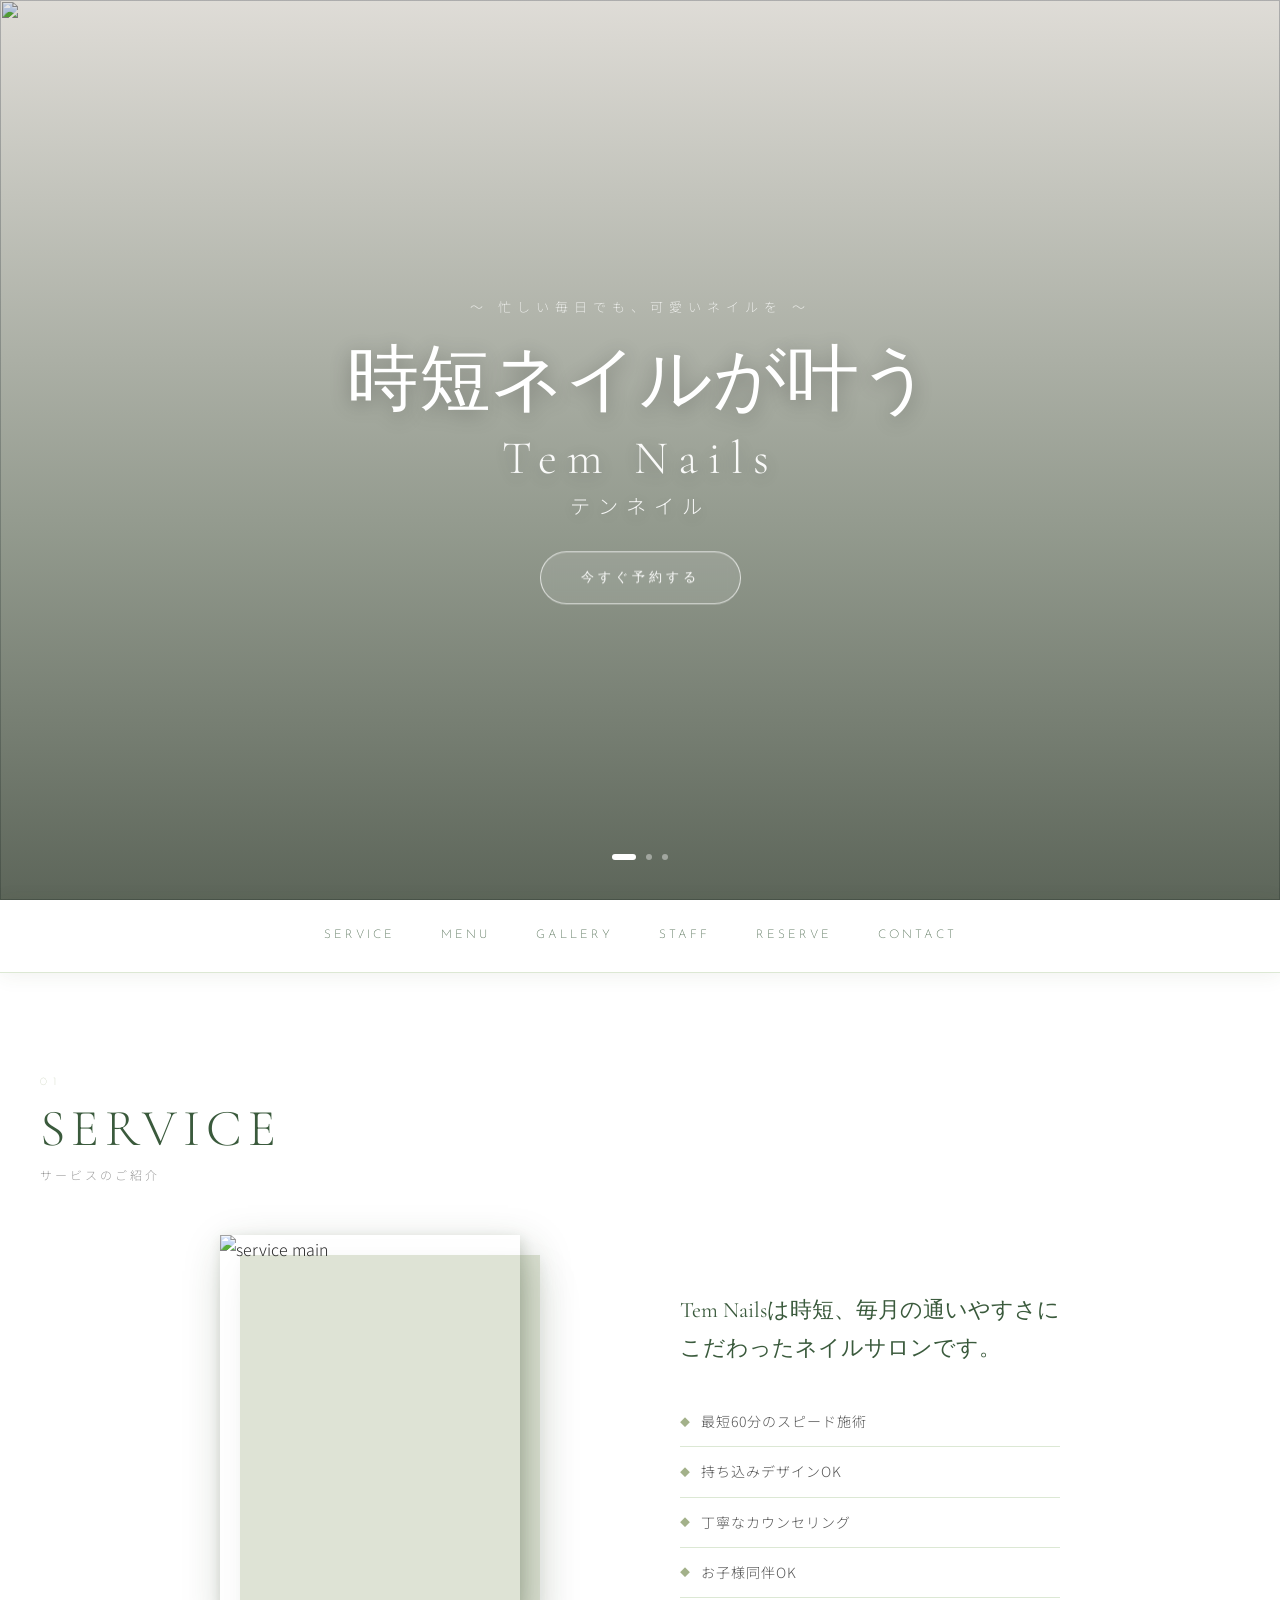
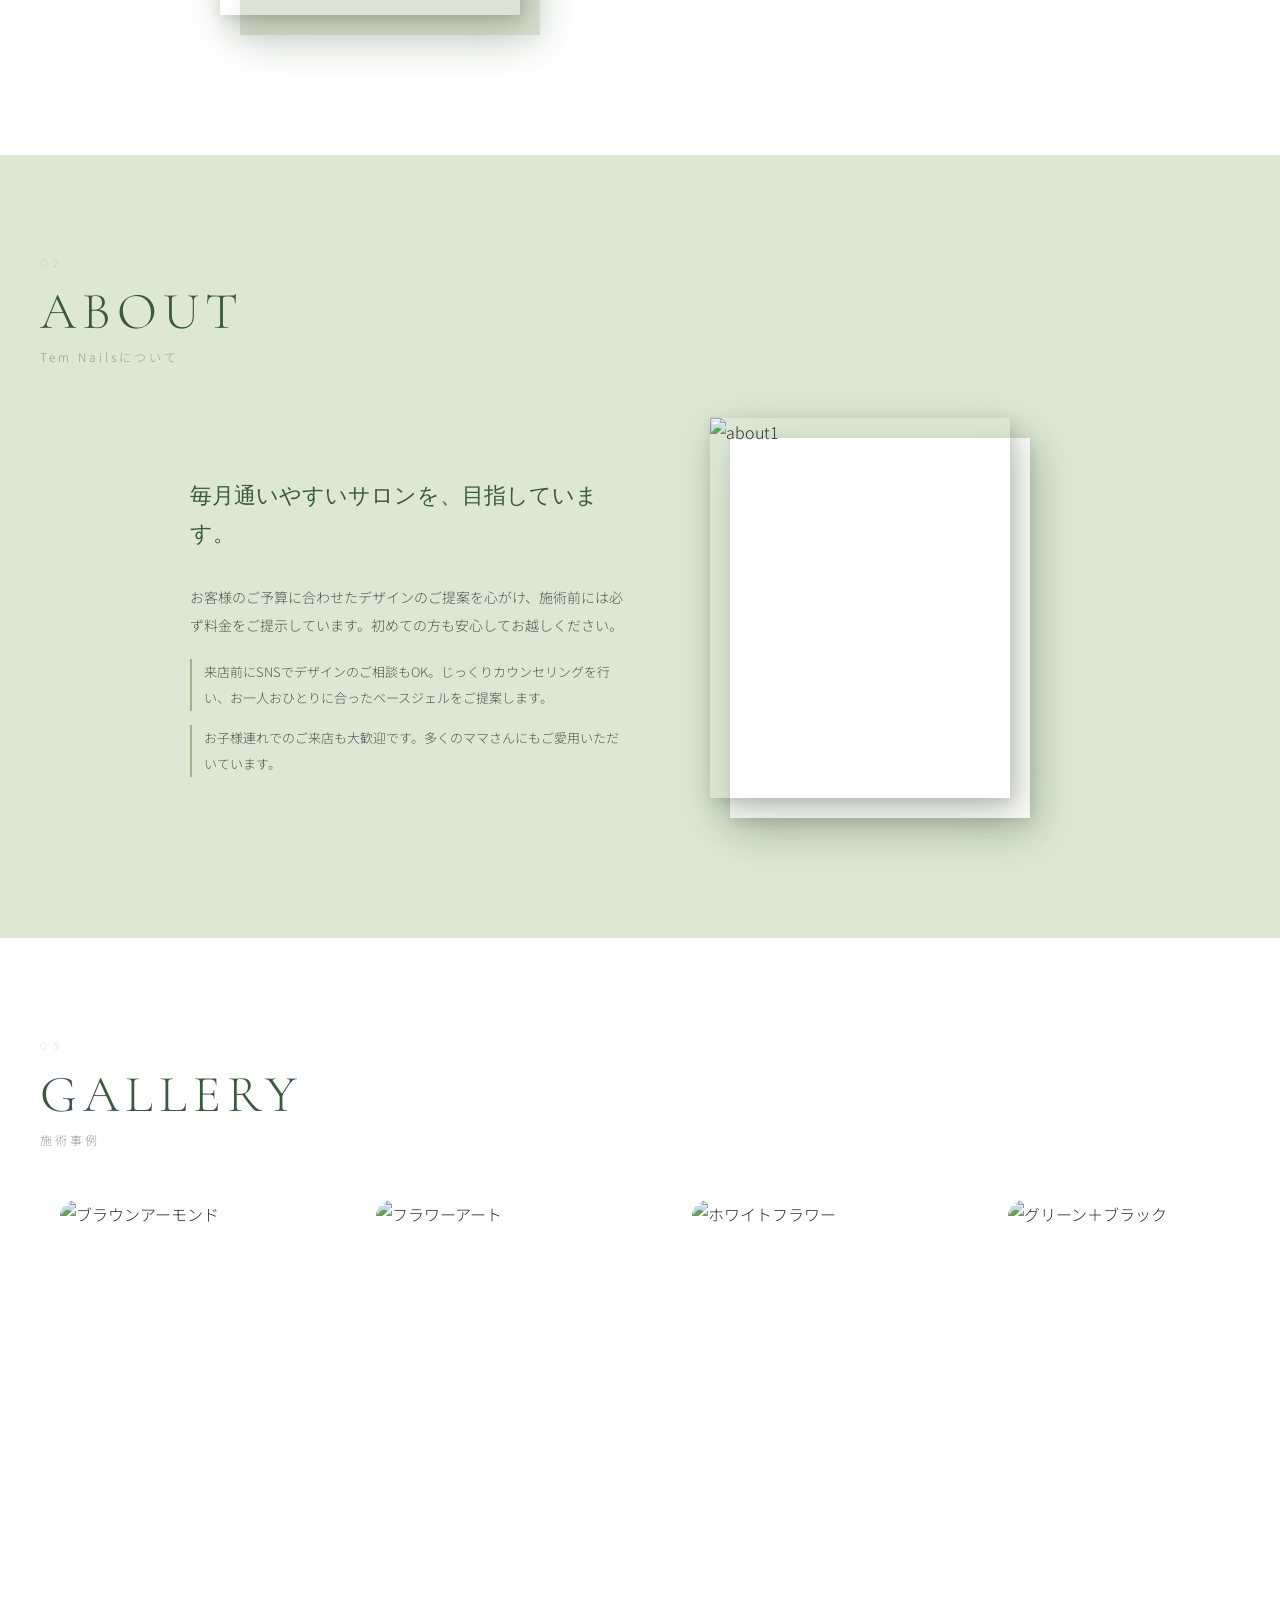
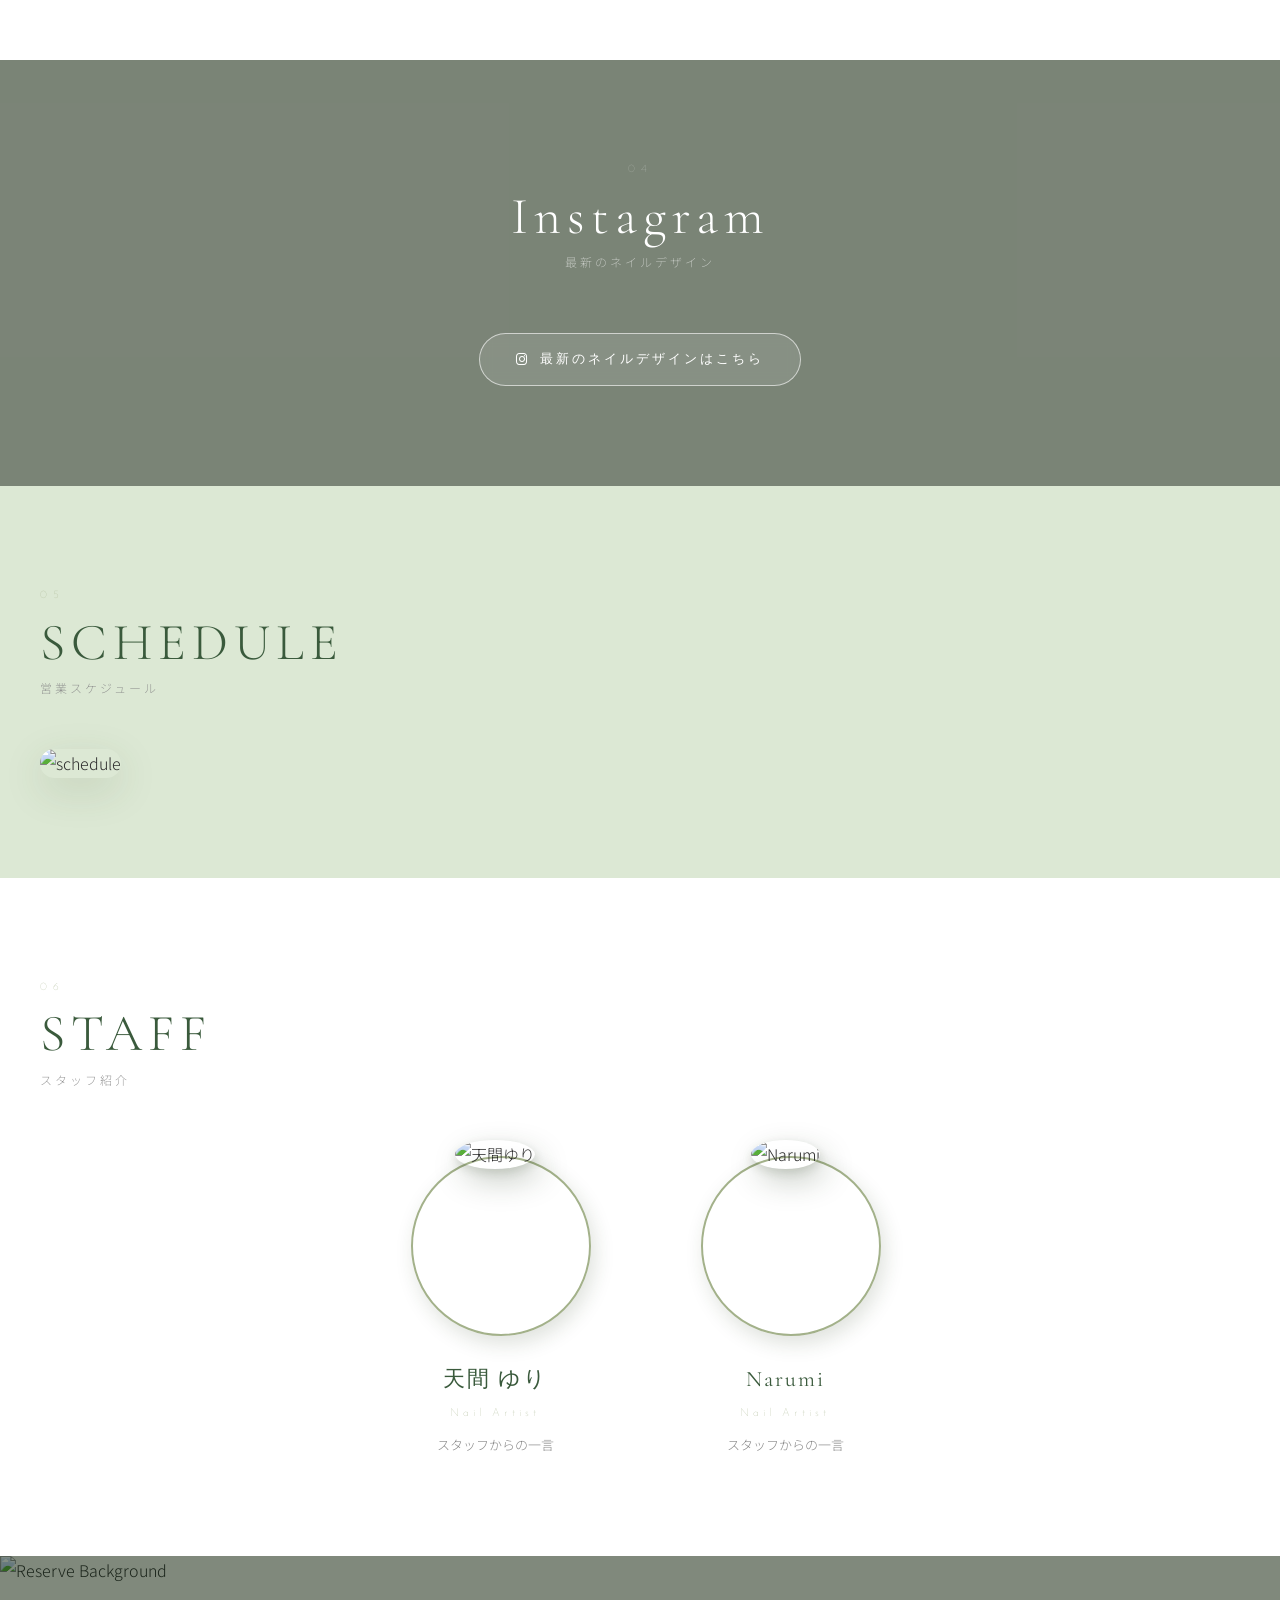
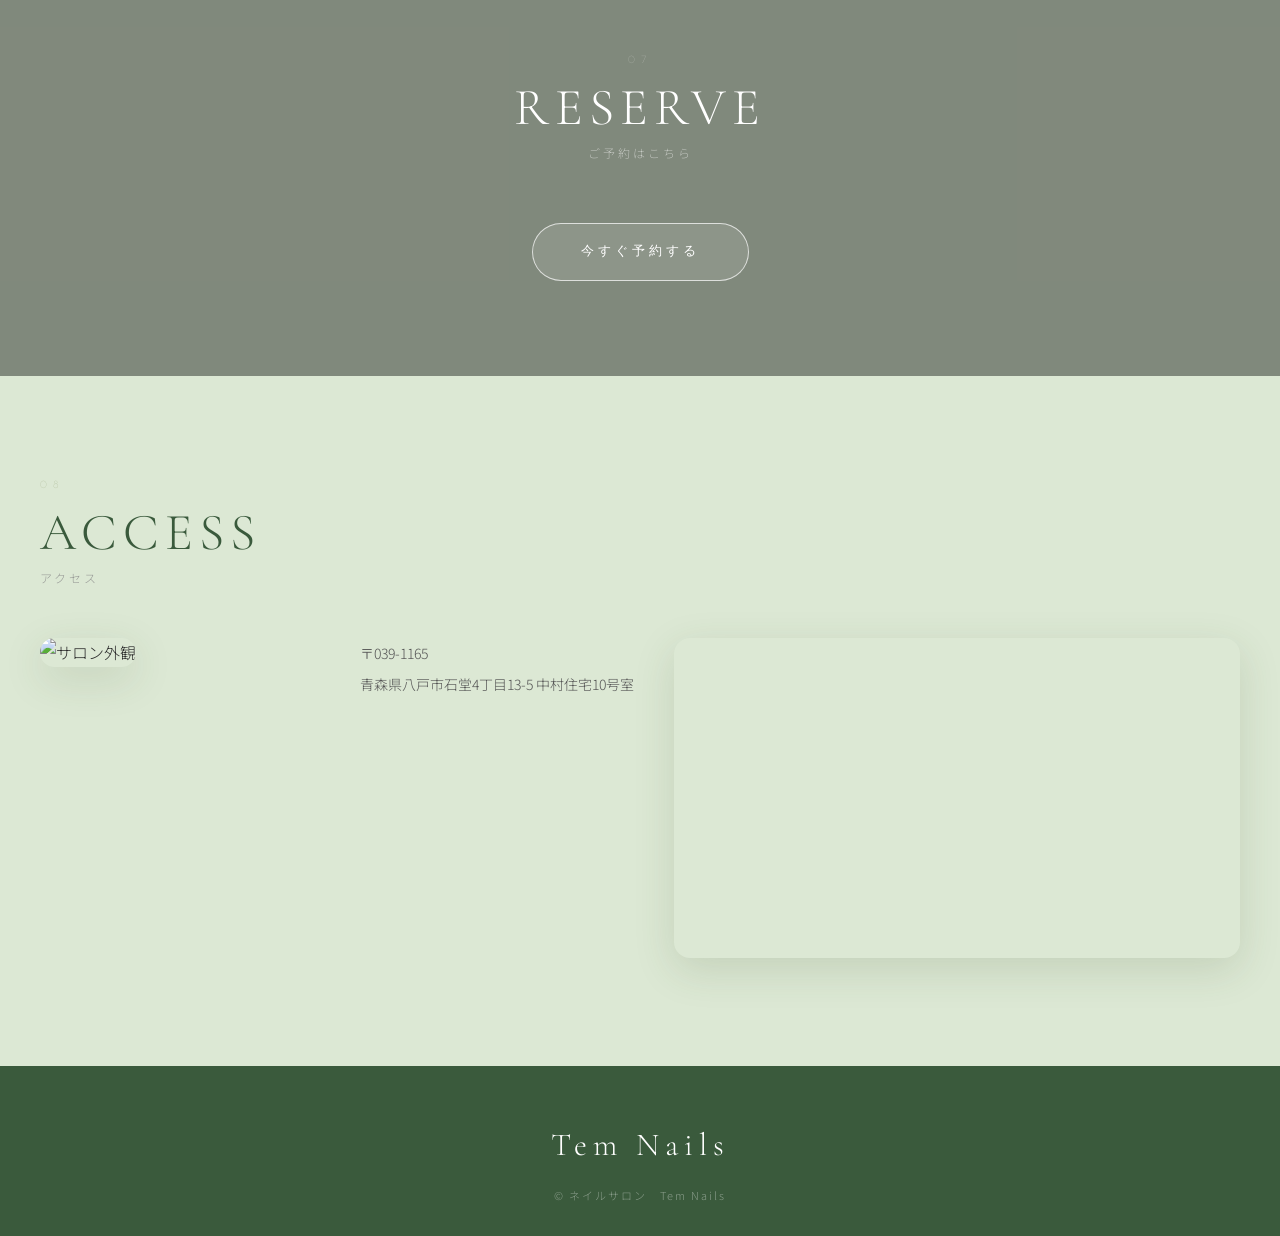
==== index.html @ dffebb6b "Update index.html" ====
<!DOCTYPE html>
<html lang="ja">
<head>
<meta charset="UTF-8">
<meta name="viewport" content="width=device-width, initial-scale=1.0">
<title>Tem Nails</title>

<link href="https://fonts.googleapis.com/css2?family=Cormorant+Garamond:ital,wght@0,300;0,400;1,300;1,400&family=Noto+Sans+JP:wght@200;300;400&family=Josefin+Sans:wght@100;200;300&display=swap" rel="stylesheet">
<link rel="stylesheet" href="https://cdnjs.cloudflare.com/ajax/libs/font-awesome/6.5.0/css/all.min.css">
<link rel="stylesheet" href="style.css">
</head>

<body>

<!-- ===== HEADER / HERO ===== -->
<header>

  <!-- スライドショー -->
  <div class="hero">
    <div class="hero-slides">
      <div class="hero-slide active">
        <img src="imagesTem/Tem1.jpg" alt="">
      </div>
      <div class="hero-slide">
        <img src="imagesTem/Tem2.jpg" alt="">
      </div>
      <div class="hero-slide">
        <img src="imagesTem/Tem21.jpg" alt="">
      </div>
    </div>

    <div class="hero-overlay"></div>

    <div class="hero-text">
      <p class="hero-sub">〜 忙しい毎日でも、可愛いネイルを 〜</p>
      <h1 class="hero-title">
        時短ネイルが叶う
        <span class="hero-title-en">Tem Nails</span>
        <span class="hero-title-ja">テンネイル</span>
      </h1>
      <a href="https://l.instagram.com/?u=https%3A%2F%2Fline.me%2Fti%2Fp%2FDaNY7QC4sG%3Futm_source%3Dig%26utm_medium%3Dsocial%26utm_content%3Dlink_in_bio%26fbclid%3DPAZXh0bgNhZW0CMTEAc3J0YwZhcHBfaWQMMjU2MjgxMDQwNTU4AAGnMRxjFEK4mz5YS70OgDVzXoUDc-tCCu09a_kgqOJLC31axWKwRshoqA_-zyQ_aem_3F9-SfXxYAuG9eRMd9T7Yw&e=AT7ASARJiu_INy7Tokf5OIFsFEP8lG0EpGR4ql3ElK8qxMtmRXy8jPy2LSX9D-TZ_xSBTPnlvrMXpkVjPYG6d2ybtzpz7huOQDxLHp1YnA" class="hero-btn" target="_blank">今すぐ予約する</a>
    </div>

    <!-- スライドドット -->
    <div class="hero-dots">
      <span class="dot active" onclick="goToSlide(0)"></span>
      <span class="dot" onclick="goToSlide(1)"></span>
      <span class="dot" onclick="goToSlide(2)"></span>
    </div>
  </div>

  <!-- ナビ -->
  <nav>
    <a href="#about">SERVICE</a>
    <a href="menu.html">MENU</a>
    <a href="#gallery">GALLERY</a>
    <a href="#staff">STAFF</a>
    <a href="reservation.html" target="_blank">RESERVE</a>
    <a href="contact.html">CONTACT</a>
  </nav>
</header>

<!-- ===== SERVICE ===== -->
<section id="about">
  <div class="section-inner">
    <div class="section-label">01</div>
    <h2 class="section-title">SERVICE</h2>
    <p class="section-sub">サービスのご紹介</p>

    <div class="about-flex">
      <!-- 画像：2枚重ね -->
      <div class="stacked-images">
        <img src="imagesTem/Tem10.jpg" alt="service main" class="img-back">
        <img src="imagesTem/Tem5.jpg" alt="service sub" class="img-front">
      </div>

      <div class="about-text">
        <p class="about-lead">
          Tem Nailsは時短、<br class="sp-only">毎月の通いやすさに<br>こだわったネイルサロンです。
        </p>
        <ul class="feature-list">
          <li><span class="feature-icon">◆</span> 最短60分のスピード施術</li>
          <li><span class="feature-icon">◆</span> 持ち込みデザインOK</li>
          <li><span class="feature-icon">◆</span> 丁寧なカウンセリング</li>
          <li><span class="feature-icon">◆</span> お子様同伴OK</li>
        </ul>
      </div>
    </div>
  </div>
</section>

<!-- ===== ABOUT ===== -->
<section id="point">
  <div class="section-inner">
    <div class="section-label">02</div>
    <h2 class="section-title">ABOUT</h2>
    <p class="section-sub">Tem Nailsについて</p>

    <div class="about-content">
      <div class="about-text">
        <p class="about-lead">毎月通いやすいサロンを、<br class="sp-only">目指しています。</p>
        <p class="about-body">
          お客様のご予算に合わせたデザインのご提案を心がけ、施術前には必ず料金をご提示しています。初めての方も安心してお越しください。
        </p>
        <div class="about-detail">
          <p>来店前にSNSでデザインのご相談もOK。じっくりカウンセリングを行い、お一人おひとりに合ったベースジェルをご提案します。</p>
          <p>お子様連れでのご来店も大歓迎です。多くのママさんにもご愛用いただいています。</p>
        </div>
      </div>

      <!-- 画像：2枚ずらして重ねる -->
      <div class="overlap-images">
        <img src="imagesTem/Tem4.jpg" alt="about1" class="overlap-img-main">
        <img src="imagesTem/Tem6.jpg" alt="about2" class="overlap-img-sub">
      </div>
    </div>
  </div>
</section>

<!-- ===== GALLERY ===== -->
<section id="gallery">
  <div class="section-inner">
    <div class="section-label">03</div>
    <h2 class="section-title">GALLERY</h2>
    <p class="section-sub">施術事例</p>
  </div>

  <!-- スクロールエリアは section-inner の外（フル幅） -->
  <div class="gallery-scroll-wrap">
    <div class="gallery-scroll">
      <div class="gallery-scroll-item">
        <img src="imagesTem/Tem11.jpg" alt="ブラウンアーモンド">
      </div>
      <div class="gallery-scroll-item">
        <img src="imagesTem/Tem4.jpg" alt="フラワーアート">
      </div>
      <div class="gallery-scroll-item">
        <img src="imagesTem/Tem13.jpg" alt="ホワイトフラワー">
      </div>
      <div class="gallery-scroll-item">
        <img src="imagesTem/Tem12.jpg" alt="グリーン＋ブラック">
      </div>
      <div class="gallery-scroll-item">
        <img src="imagesTem/Tem6.jpg" alt="ブラウン＋ブルー">
      </div>
      <div class="gallery-scroll-item">
        <img src="imagesTem/Tem3.jpg" alt="カラーチップ">
      </div>
    </div>
  </div>
</section>

<!-- ===== INSTAGRAM ===== -->
<section id="instagram" class="instagram-section">
  <div class="insta-inner">
    <div class="section-label light">04</div>
    <h2 class="section-title light">Instagram</h2>
    <p class="section-sub light">最新のネイルデザイン</p>
    <a href="https://www.instagram.com/tem_nails_by_temma?utm_source=ig_web_button_share_sheet&igsh=ZDNlZDc0MzIxNw==" class="insta-btn" target="_blank">
      <i class="fab fa-instagram"></i> 最新のネイルデザインはこちら
    </a>
  </div>
</section>

<!-- ===== SCHEDULE ===== -->
<section id="menu">
  <div class="section-inner">
    <div class="section-label">05</div>
    <h2 class="section-title">SCHEDULE</h2>
    <p class="section-sub">営業スケジュール</p>
    <div class="schedule-img">
      <img src="imagesTem/Tem.jpg" alt="schedule">
    </div>
  </div>
</section>

<!-- ===== STAFF ===== -->
<section id="staff">
  <div class="section-inner">
    <div class="section-label">06</div>
    <h2 class="section-title">STAFF</h2>
    <p class="section-sub">スタッフ紹介</p>

    <div class="staff-grid">
      <div class="staff-card">
        <div class="staff-img-wrap">
          <img src="imagesTem/Tem.jpg" alt="天間ゆり">
          <div class="staff-img-deco"></div>
        </div>
        <h3>天間 ゆり</h3>
        <p class="staff-role">Nail Artist</p>
        <p class="staff-comment">スタッフからの一言</p>
      </div>

      <div class="staff-card">
        <div class="staff-img-wrap">
          <img src="imagesTem/Tem.jpg" alt="Narumi">
          <div class="staff-img-deco"></div>
        </div>
        <h3>Narumi</h3>
        <p class="staff-role">Nail Artist</p>
        <p class="staff-comment">スタッフからの一言</p>
      </div>

    </div>
  </div>
</section>

<!-- ===== RESERVE ===== -->
<section id="info" class="reserve-section">
  <img src="imagesTem/Tem7.jpg" alt="Reserve Background" class="reserve-bg">
  <div class="reserve-overlay"></div>
  <div class="reserve-content">
    <div class="section-label light">07</div>
    <h2 class="section-title light">RESERVE</h2>
    <p class="section-sub light">ご予約はこちら</p>
    <a href="reservation.html" class="reserve-btn" target="_blank">今すぐ予約する</a>
  </div>
</section>

<!-- ===== ACCESS ===== -->
<section id="map">
  <div class="section-inner">
    <div class="section-label">08</div>
    <h2 class="section-title">ACCESS</h2>
    <p class="section-sub">アクセス</p>

    <div class="access-flex">
      <!-- 外観写真 -->
      <div class="access-photo">
        <img src="imagesTem/Tem9.jpg" alt="サロン外観">
      </div>
      <div class="access-info">
        <p class="address">
          〒039-1165<br>
          青森県八戸市石堂4丁目13-5 中村住宅10号室
        </p>
      </div>
      <div class="map">
        <iframe src="https://www.google.com/maps/embed?pb=!1m18!1m12!1m3!1d3032.4031642184977!2d141.47871039999998!3d40.53268119999999!2m3!1f0!2f0!3f0!3m2!1i1024!2i768!4f13.1!3m3!1m2!1s0x5f9b51eca44dba95%3A0xa06d738d625b5e56!2z44CSMDM5LTExNjUg6Z2S5qOu55yM5YWr5oi45biC55-z5aCC77yU5LiB55uu77yR77yT4oiS77yVIOS4readkeS9j-WuhSAxMA!5e0!3m2!1sja!2sjp!4v1775023647585!5m2!1sja!2sjp"
          width="100%" height="350" style="border:0;" allowfullscreen="" loading="lazy">
        </iframe>
      </div>
    </div>
  </div>
</section>

<footer>
  <p class="footer-logo">Tem Nails</p>
  <p class="footer-copy">© ネイルサロン　Tem Nails</p>
</footer>

<script>
// ===== スライドショー =====
let currentSlide = 0;
const slides = document.querySelectorAll('.hero-slide');
const dots = document.querySelectorAll('.dot');

function goToSlide(n) {
  slides[currentSlide].classList.remove('active');
  dots[currentSlide].classList.remove('active');
  currentSlide = n;
  slides[currentSlide].classList.add('active');
  dots[currentSlide].classList.add('active');
}

function nextSlide() {
  goToSlide((currentSlide + 1) % slides.length);
}

setInterval(nextSlide, 4000);

// ===== ギャラリー マウスドラッグスクロール =====
const galleryWrap = document.querySelector('.gallery-scroll-wrap');
let isDown = false;
let startX;
let scrollLeft;

galleryWrap.addEventListener('mousedown', (e) => {
  isDown = true;
  startX = e.pageX - galleryWrap.offsetLeft;
  scrollLeft = galleryWrap.scrollLeft;
});
galleryWrap.addEventListener('mouseleave', () => { isDown = false; });
galleryWrap.addEventListener('mouseup', () => { isDown = false; });
galleryWrap.addEventListener('mousemove', (e) => {
  if (!isDown) return;
  e.preventDefault();
  const x = e.pageX - galleryWrap.offsetLeft;
  const walk = (x - startX) * 1.5;
  galleryWrap.scrollLeft = scrollLeft - walk;
});
</script>

</body>
</html>
---- style.css ----
/* ===== CSS変数 ===== */
:root {
  --green-dark:   #3a5a3c;
  --green-main:   #4f6f52;
  --green-mid:    #6b8a4e;
  --green-light:  #a3b18a;
  --green-pale:   #dce8d4;
  --cream:        #f8f5ef;
  --text-dark:    #2c2c2c;
  --text-mid:     #555;
  --text-light:   #888;
  --white:        #fff;
  --shadow:       0 12px 40px rgba(60,80,40,0.15);
  --radius:       16px;
}

/* ===== リセット ===== */
*, *::before, *::after {
  box-sizing: border-box;
  margin: 0;
  padding: 0;
}

/* ===== ベース ===== */
body {
  font-family: 'Noto Sans JP', sans-serif;
  font-weight: 300;
  color: var(--text-dark);
  line-height: 1.8;
  overflow-x: hidden;
  background: var(--cream);
}

/* ===== タイポグラフィ共通 ===== */
.section-label {
  font-family: 'Josefin Sans', sans-serif;
  font-weight: 100;
  font-size: 11px;
  letter-spacing: 6px;
  color: var(--green-light);
  text-transform: uppercase;
  margin-bottom: 8px;
}
.section-label.light { color: rgba(255,255,255,0.5); }

.section-title {
  font-family: 'Cormorant Garamond', serif;
  font-weight: 300;
  font-size: clamp(32px, 5vw, 52px);
  letter-spacing: 6px;
  color: var(--green-dark);
  line-height: 1.1;
}
.section-title.light { color: var(--white); }

.section-sub {
  font-family: 'Noto Sans JP', sans-serif;
  font-weight: 200;
  font-size: 12px;
  letter-spacing: 3px;
  color: var(--text-light);
  margin-top: 6px;
  margin-bottom: 50px;
}
.section-sub.light { color: rgba(255,255,255,0.6); }

/* ===== セクション共通 ===== */
section {
  width: 100%;
  padding: 100px 20px;
}

.section-inner {
  max-width: 1200px;
  margin: 0 auto;
}

/* ===== HERO ===== */
.hero {
  position: relative;
  height: 100vh;
  min-height: 600px;
  overflow: hidden;
}

.hero-slides {
  position: absolute;
  inset: 0;
}

.hero-slide {
  position: absolute;
  inset: 0;
  opacity: 0;
  transition: opacity 1.2s ease;
}
.hero-slide.active { opacity: 1; }

.hero-slide img {
  width: 100%;
  height: 100%;
  object-fit: cover;
}

.hero-overlay {
  position: absolute;
  inset: 0;
  background: linear-gradient(
    to bottom,
    rgba(0,0,0,0.1) 0%,
    rgba(20,40,20,0.45) 60%,
    rgba(10,25,10,0.65) 100%
  );
  z-index: 1;
}

.hero-text {
  position: absolute;
  z-index: 2;
  top: 50%;
  left: 50%;
  transform: translate(-50%, -50%);
  text-align: center;
  color: var(--white);
  width: 90%;
}

.hero-sub {
  font-family: 'Noto Sans JP', sans-serif;
  font-weight: 200;
  font-size: 13px;
  letter-spacing: 6px;
  opacity: 0.85;
  margin-bottom: 16px;
}

.hero-title {
  font-family: 'Cormorant Garamond', serif;
  font-weight: 300;
  font-size: clamp(36px, 7vw, 72px);
  line-height: 1.3;
  text-shadow: 0 4px 20px rgba(0,0,0,0.3);
  margin-bottom: 32px;
}

.hero-title span {
  display: block;
}

.hero-title-en {
  font-style: normal;
  font-size: 0.65em;
  letter-spacing: 10px;
  opacity: 0.95;
}

.hero-title-ja {
  font-family: 'Noto Sans JP', sans-serif;
  font-weight: 300;
  font-size: 0.28em;
  letter-spacing: 8px;
  opacity: 0.9;
  margin-top: 4px;
}

.hero-btn {
  display: inline-block;
  padding: 14px 40px;
  border: 1px solid rgba(255,255,255,0.7);
  border-radius: 40px;
  color: var(--white);
  text-decoration: none;
  font-family: 'Josefin Sans', sans-serif;
  font-weight: 200;
  font-size: 13px;
  letter-spacing: 4px;
  backdrop-filter: blur(6px);
  background: rgba(255,255,255,0.1);
  transition: all 0.4s;
}
.hero-btn:hover {
  background: var(--green-main);
  border-color: var(--green-main);
}

.hero-dots {
  position: absolute;
  bottom: 40px;
  left: 50%;
  transform: translateX(-50%);
  z-index: 2;
  display: flex;
  gap: 10px;
}

.dot {
  width: 6px;
  height: 6px;
  border-radius: 50%;
  background: rgba(255,255,255,0.4);
  cursor: pointer;
  transition: all 0.3s;
}
.dot.active {
  width: 24px;
  border-radius: 3px;
  background: var(--white);
}

/* ===== NAV ===== */
nav {
  display: flex;
  justify-content: center;
  flex-wrap: wrap;
  gap: 4px;
  padding: 16px 20px;
  background: var(--white);
  border-bottom: 1px solid var(--green-pale);
  position: sticky;
  top: 0;
  z-index: 100;
  box-shadow: 0 2px 20px rgba(60,80,40,0.08);
}

nav a {
  text-decoration: none;
  padding: 8px 20px;
  border-radius: 40px;
  color: var(--green-dark);
  font-family: 'Josefin Sans', sans-serif;
  font-weight: 200;
  font-size: 12px;
  letter-spacing: 3px;
  transition: all 0.3s;
  border: 1px solid transparent;
}
nav a:hover {
  border-color: var(--green-main);
  color: var(--green-main);
}

/* ===== SERVICE ===== */
#about {
  background: var(--white);
}

.about-flex {
  display: flex;
  align-items: center;
  gap: 80px;
  justify-content: center;
  flex-wrap: wrap;
}

/* 2枚重ね画像 → 1枚＋背景デコ */
.stacked-images {
  position: relative;
  width: 380px;
  height: 420px;
  flex-shrink: 0;
}

/* 背景の影ブロック（ずらした四角） */
.stacked-images::before {
  content: '';
  position: absolute;
  top: 20px;
  left: 20px;
  width: 300px;
  height: 380px;
  background: var(--green-light);
  opacity: 0.35;
  z-index: 0;
  box-shadow: 8px 16px 40px rgba(40,60,30,0.18), 2px 4px 12px rgba(40,60,30,0.1);
}

.img-back {
  position: absolute;
  top: 0;
  left: 0;
  width: 300px;
  height: 380px;
  object-fit: cover;
  border-radius: 0;
  box-shadow: 8px 16px 40px rgba(40,60,30,0.28), 2px 4px 12px rgba(40,60,30,0.15);
  z-index: 1;
}

/* img-front は非表示 */
.img-front {
  display: none;
}

.about-text {
  max-width: 440px;
}

.about-lead {
  font-family: 'Cormorant Garamond', serif;
  font-size: 22px;
  font-weight: 400;
  line-height: 1.7;
  color: var(--green-dark);
  margin-bottom: 30px;
}

.feature-list {
  list-style: none;
}

.feature-list li {
  padding: 12px 0;
  border-bottom: 1px solid var(--green-pale);
  font-size: 14px;
  letter-spacing: 1px;
  color: var(--text-mid);
  display: flex;
  align-items: center;
  gap: 10px;
}

.feature-icon {
  color: var(--green-light);
  font-size: 10px;
}

/* ===== ABOUT ===== */
#point {
  background: var(--green-pale);
}

.about-content {
  display: flex;
  align-items: center;
  gap: 80px;
  justify-content: center;
  flex-wrap: wrap;
}

.about-body {
  color: var(--text-mid);
  font-size: 14px;
  line-height: 2;
  margin-top: 16px;
  margin-bottom: 20px;
}

.about-detail {
  display: flex;
  flex-direction: column;
  gap: 14px;
}

.about-detail p {
  font-size: 13px;
  color: var(--text-mid);
  line-height: 2;
  padding-left: 12px;
  border-left: 2px solid var(--green-light);
  word-break: normal;
  overflow-wrap: break-word;
}

/* 2枚ずらし重ね → 1枚＋背景デコ */
.overlap-images {
  position: relative;
  width: 380px;
  height: 420px;
  flex-shrink: 0;
}

/* 背景の影ブロック（右下にずらした四角） */
.overlap-images::before {
  content: '';
  position: absolute;
  top: 20px;
  left: 20px;
  width: 300px;
  height: 380px;
  background: var(--white);
  opacity: 1;
  z-index: 0;
  box-shadow: 8px 16px 40px rgba(40,60,30,0.18), 2px 4px 12px rgba(40,60,30,0.1);
}

.overlap-img-main {
  position: absolute;
  top: 0;
  left: 0;
  width: 300px;
  height: 380px;
  object-fit: cover;
  border-radius: 0;
  box-shadow: 8px 16px 40px rgba(40,60,30,0.28), 2px 4px 12px rgba(40,60,30,0.15);
  z-index: 1;
}

/* overlap-img-sub は非表示 */
.overlap-img-sub {
  display: none;
}

/* ===== GALLERY ===== */
#gallery {
  background: var(--white);
  padding-bottom: 0;
}

.gallery-scroll-wrap {
  width: 100%;
  overflow-x: auto;
  padding: 0 40px 60px;
  cursor: grab;
  -webkit-overflow-scrolling: touch;
  scrollbar-width: none;
}
.gallery-scroll-wrap::-webkit-scrollbar {
  display: none;
}
.gallery-scroll-wrap:active {
  cursor: grabbing;
}

.gallery-scroll {
  display: flex;
  gap: 16px;
  width: max-content;
}

.gallery-scroll-item {
  position: relative;
  width: 300px;
  height: 400px;
  border-radius: 16px;
  overflow: hidden;
  flex-shrink: 0;
  transition: transform 0.4s ease;
}

.gallery-scroll-item:hover {
  transform: translateY(-8px);
}

.gallery-scroll-item img {
  width: 100%;
  height: 100%;
  object-fit: cover;
  display: block;
  transition: transform 0.6s ease;
}

.gallery-scroll-item:hover img {
  transform: scale(1.05);
}

/* スマホ */
@media (max-width: 768px) {
  .gallery-scroll-wrap {
    padding: 0 20px 40px;
  }
  .gallery-scroll-item {
    width: 220px;
    height: 300px;
    border-radius: 12px;
  }
}

/* ===== INSTAGRAM ===== */
.instagram-section {
  background: url('imagesTem/Tem8.jpg') center/cover no-repeat;
  position: relative;
  padding: 0;
}

.instagram-section::before {
  content: '';
  position: absolute;
  inset: 0;
  background: rgba(20,40,20,0.55);
}

.insta-inner {
  position: relative;
  z-index: 1;
  text-align: center;
  padding: 100px 20px;
}

.insta-btn {
  display: inline-flex;
  align-items: center;
  gap: 10px;
  margin-top: 10px;
  padding: 14px 36px;
  border: 1px solid rgba(255,255,255,0.6);
  border-radius: 40px;
  color: var(--white);
  text-decoration: none;
  font-family: 'Josefin Sans', sans-serif;
  font-weight: 200;
  font-size: 13px;
  letter-spacing: 3px;
  backdrop-filter: blur(6px);
  background: rgba(255,255,255,0.1);
  transition: all 0.4s;
}
.insta-btn:hover {
  background: var(--green-main);
  border-color: var(--green-main);
}

/* ===== SCHEDULE ===== */
#menu {
  background: var(--green-pale);
}

.schedule-img img {
  width: 100%;
  border-radius: var(--radius);
  box-shadow: var(--shadow);
}

/* ===== STAFF ===== */
#staff {
  background: var(--white);
}

.staff-grid {
  display: flex;
  justify-content: center;
  gap: 50px;
  flex-wrap: wrap;
}

.staff-card {
  text-align: center;
  width: 240px;
}

.staff-img-wrap {
  position: relative;
  width: 200px;
  height: 200px;
  margin: 0 auto 20px;
}

.staff-img-wrap img {
  width: 180px;
  height: 180px;
  border-radius: 50%;
  object-fit: cover;
  position: relative;
  z-index: 1;
  box-shadow: 6px 12px 30px rgba(40,60,30,0.25), 0 4px 10px rgba(40,60,30,0.15);
}

/* 画像の後ろにずれた装飾ボックス */
.staff-img-deco {
  position: absolute;
  width: 180px;
  height: 180px;
  border-radius: 50%;
  border: 2px solid var(--green-light);
  top: 16px;
  left: 16px;
  z-index: 0;
  box-shadow: 4px 8px 20px rgba(40,60,30,0.15);
}

.staff-card h3 {
  font-family: 'Cormorant Garamond', serif;
  font-size: 22px;
  font-weight: 400;
  color: var(--green-dark);
  margin-bottom: 4px;
  letter-spacing: 2px;
}

.staff-role {
  font-family: 'Josefin Sans', sans-serif;
  font-weight: 100;
  font-size: 11px;
  letter-spacing: 4px;
  color: var(--green-light);
  margin-bottom: 10px;
}

.staff-comment {
  font-size: 13px;
  color: var(--text-light);
  line-height: 1.7;
}

/* ===== RESERVE ===== */
.reserve-section {
  position: relative;
  padding: 0;
  overflow: hidden;
  min-height: 420px;
  display: flex;
  align-items: center;
  justify-content: center;
}

.reserve-bg {
  position: absolute;
  inset: 0;
  width: 100%;
  height: 100%;
  object-fit: cover;
}

.reserve-overlay {
  position: absolute;
  inset: 0;
  background: rgba(10,30,10,0.5);
}

.reserve-content {
  position: relative;
  z-index: 1;
  text-align: center;
  padding: 80px 20px;
}

.reserve-btn {
  display: inline-block;
  margin-top: 10px;
  padding: 16px 48px;
  border: 1px solid rgba(255,255,255,0.7);
  border-radius: 40px;
  color: var(--white);
  text-decoration: none;
  font-family: 'Josefin Sans', sans-serif;
  font-weight: 200;
  font-size: 13px;
  letter-spacing: 4px;
  backdrop-filter: blur(6px);
  background: rgba(255,255,255,0.1);
  transition: all 0.4s;
}
.reserve-btn:hover {
  background: var(--green-main);
  border-color: var(--green-main);
}

/* ===== ACCESS ===== */
#map {
  background: var(--green-pale);
}

.access-flex {
  display: flex;
  gap: 40px;
  align-items: flex-start;
  flex-wrap: wrap;
}

.access-photo {
  flex-shrink: 0;
  width: 280px;
}

.access-photo img {
  width: 100%;
  height: 220px;
  object-fit: cover;
  border-radius: var(--radius);
  box-shadow: var(--shadow);
}

.access-info {
  min-width: 200px;
}

.address {
  font-size: 14px;
  line-height: 2.2;
  color: var(--text-mid);
  font-weight: 300;
}

.map {
  flex: 1;
  min-width: 280px;
}

.map iframe {
  width: 100%;
  height: 320px;
  border-radius: var(--radius);
  box-shadow: var(--shadow);
}

/* ===== FOOTER ===== */
footer {
  background: var(--green-dark);
  color: rgba(255,255,255,0.7);
  text-align: center;
  padding: 50px 20px 30px;
}

.footer-logo {
  font-family: 'Cormorant Garamond', serif;
  font-style: normal;
  font-size: 32px;
  color: var(--white);
  letter-spacing: 6px;
  margin-bottom: 12px;
}

.footer-copy {
  font-size: 11px;
  letter-spacing: 2px;
  color: rgba(255,255,255,0.4);
}

/* ===== レスポンシブ ===== */
.sp-only { display: none; }

@media (max-width: 768px) {
  .sp-only { display: inline; }
  section { padding: 70px 16px; }

  .about-flex,
  .about-content,
  .access-flex {
    flex-direction: column;
    align-items: center;
    gap: 40px;
  }

  .stacked-images,
  .overlap-images {
    width: 292px;
    height: 352px;
  }

  .img-back { width: 260px; height: 320px; }
  .stacked-images::before {
    width: 260px;
    height: 320px;
    top: 12px;
    left: 12px;
  }
  .overlap-img-main {
    width: 260px;
    height: 320px;
    top: 0;
    left: 0;
  }
  .overlap-images::before {
    width: 260px;
    height: 320px;
    top: 12px;
    left: 12px;
  }

  .gallery {
    grid-template-columns: repeat(2, 1fr);
    grid-auto-rows: 160px;
  }
  .gallery-item.large { grid-row: span 1; }

  .staff-grid { gap: 40px; }

  nav a {
    font-size: 11px;
    padding: 6px 14px;
    letter-spacing: 2px;
  }
}
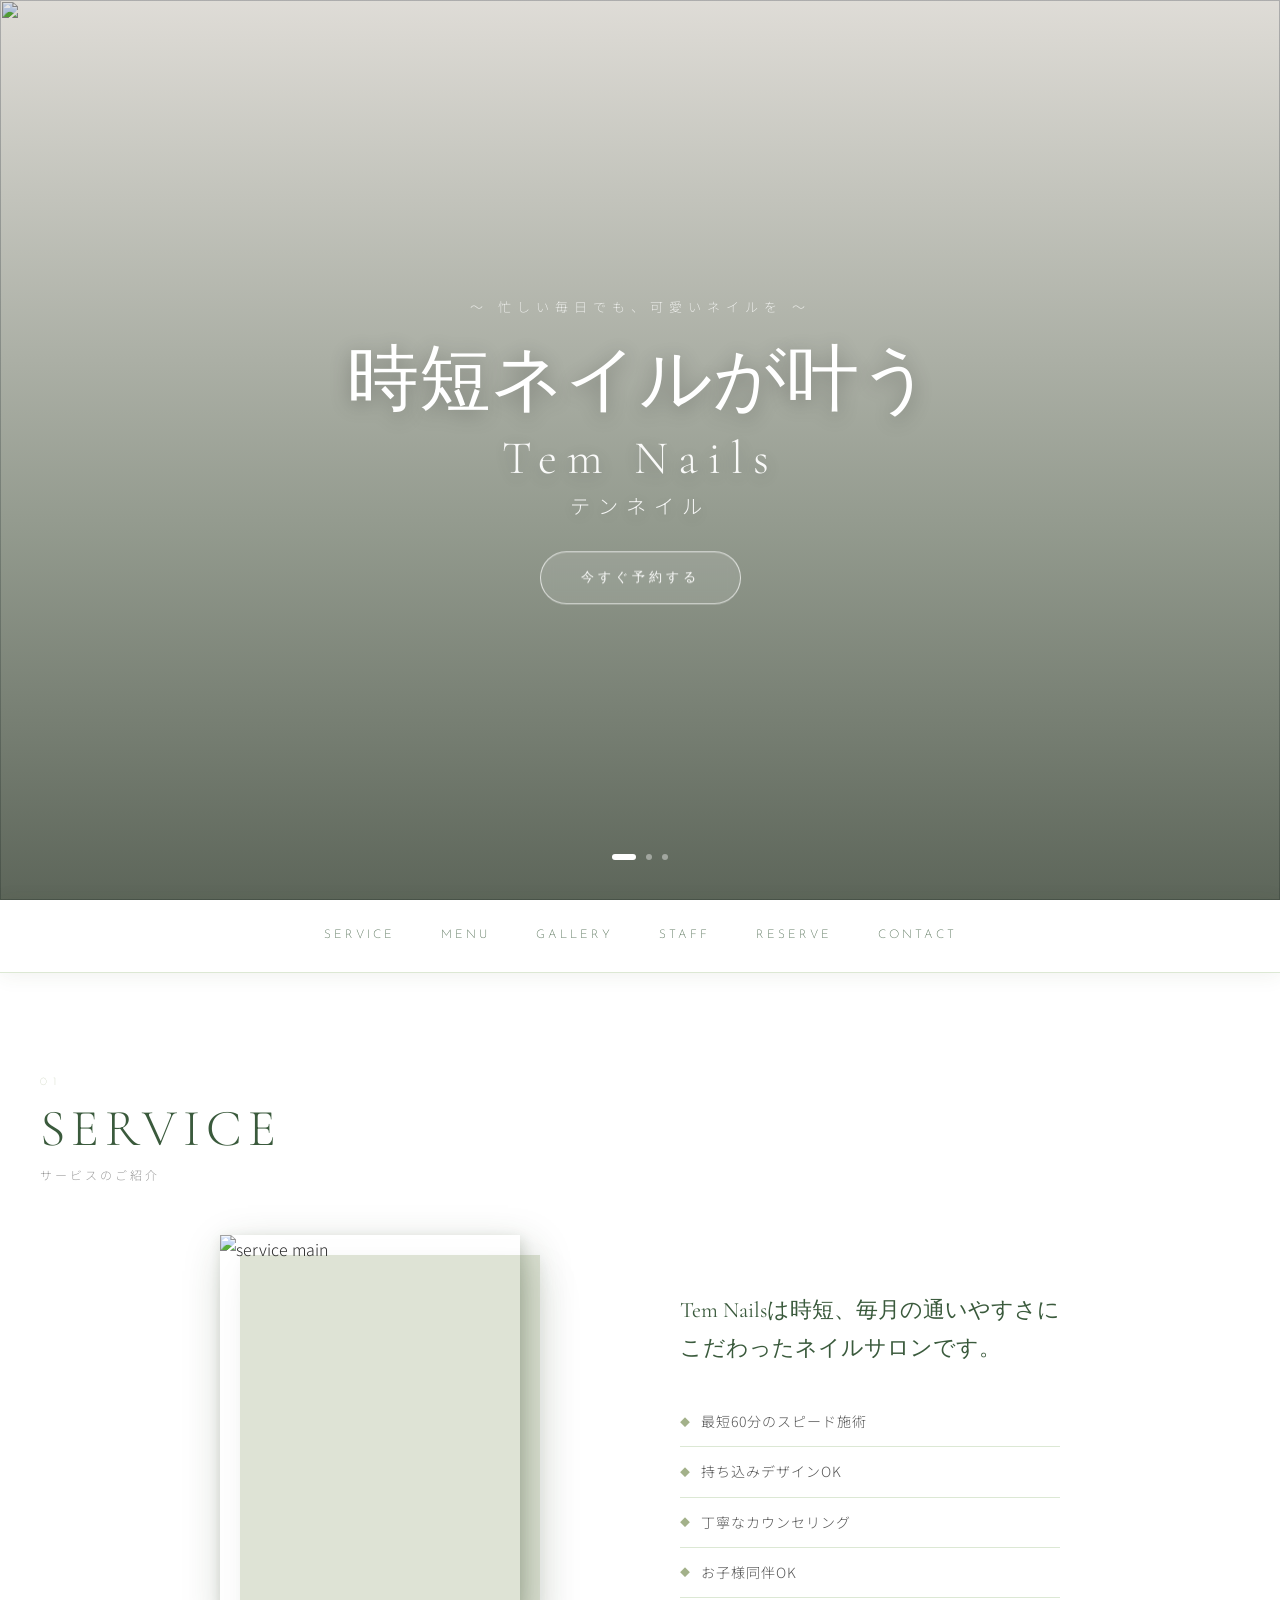
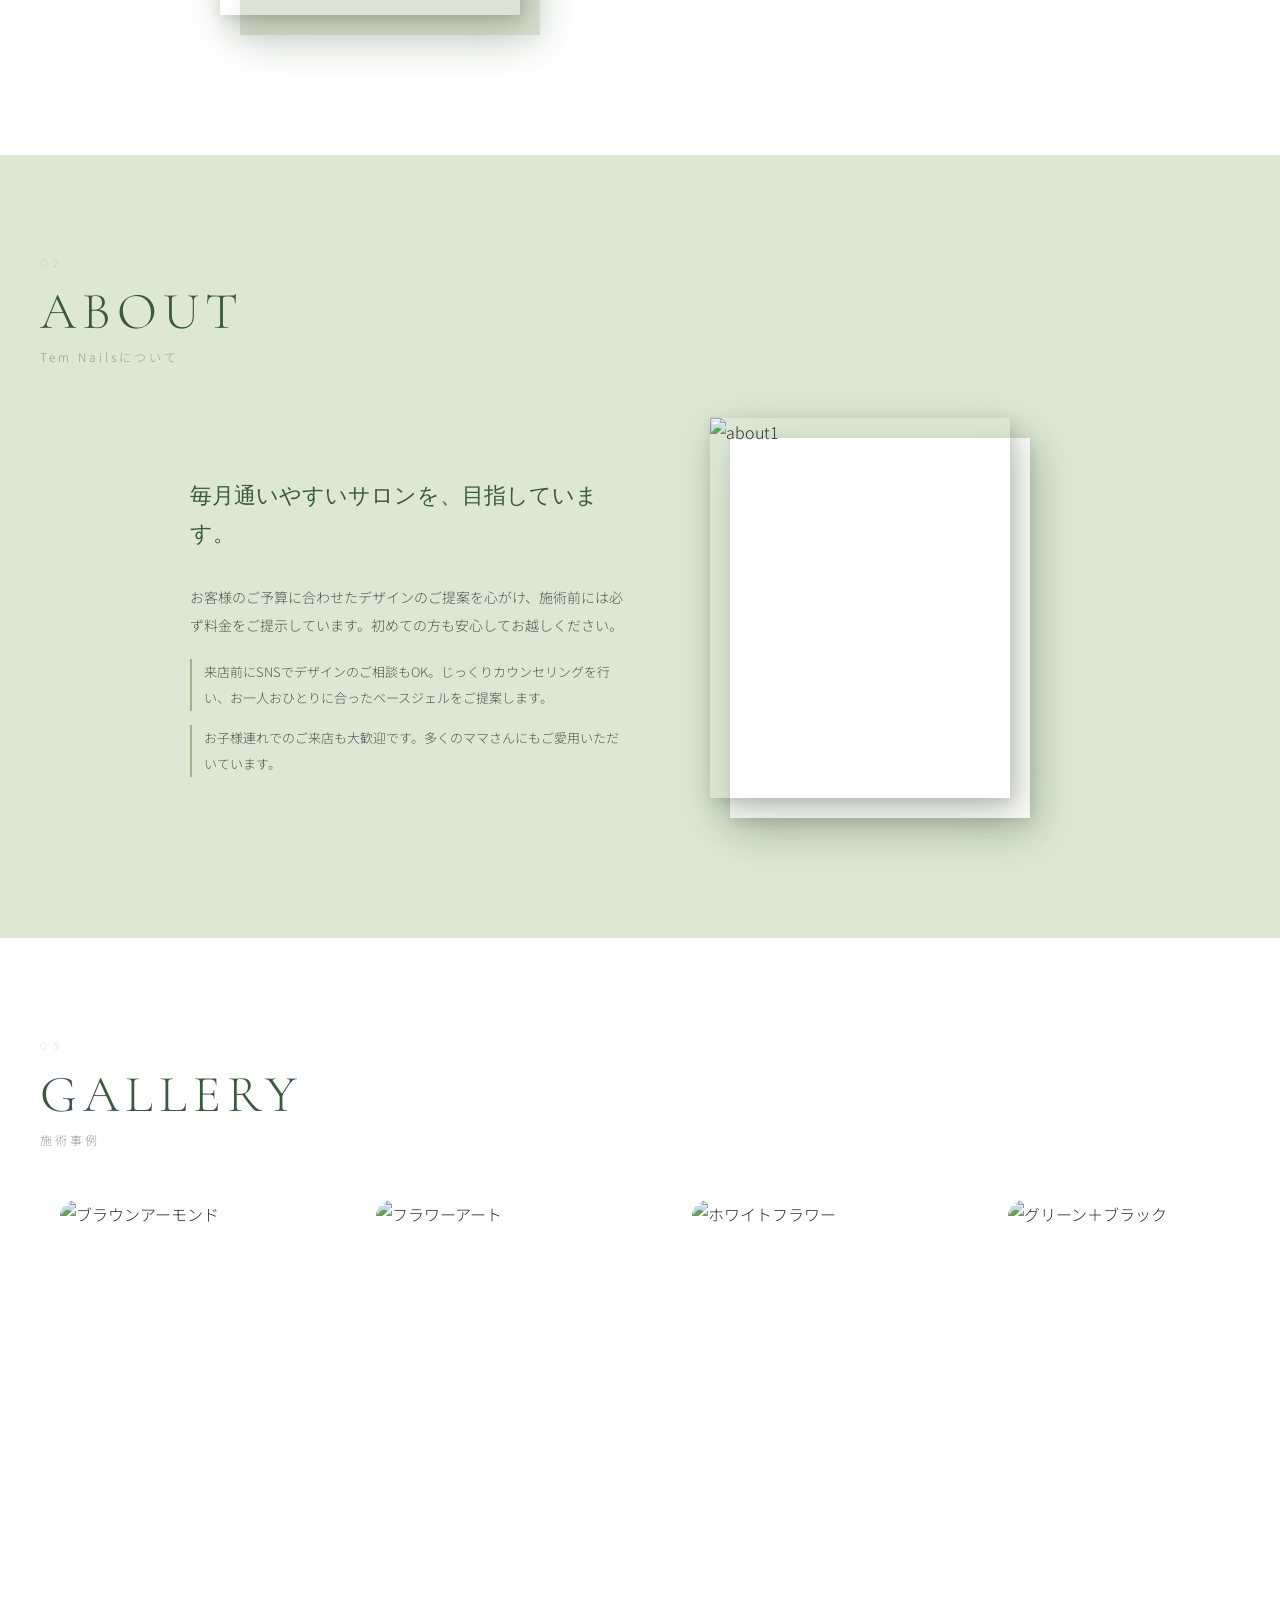
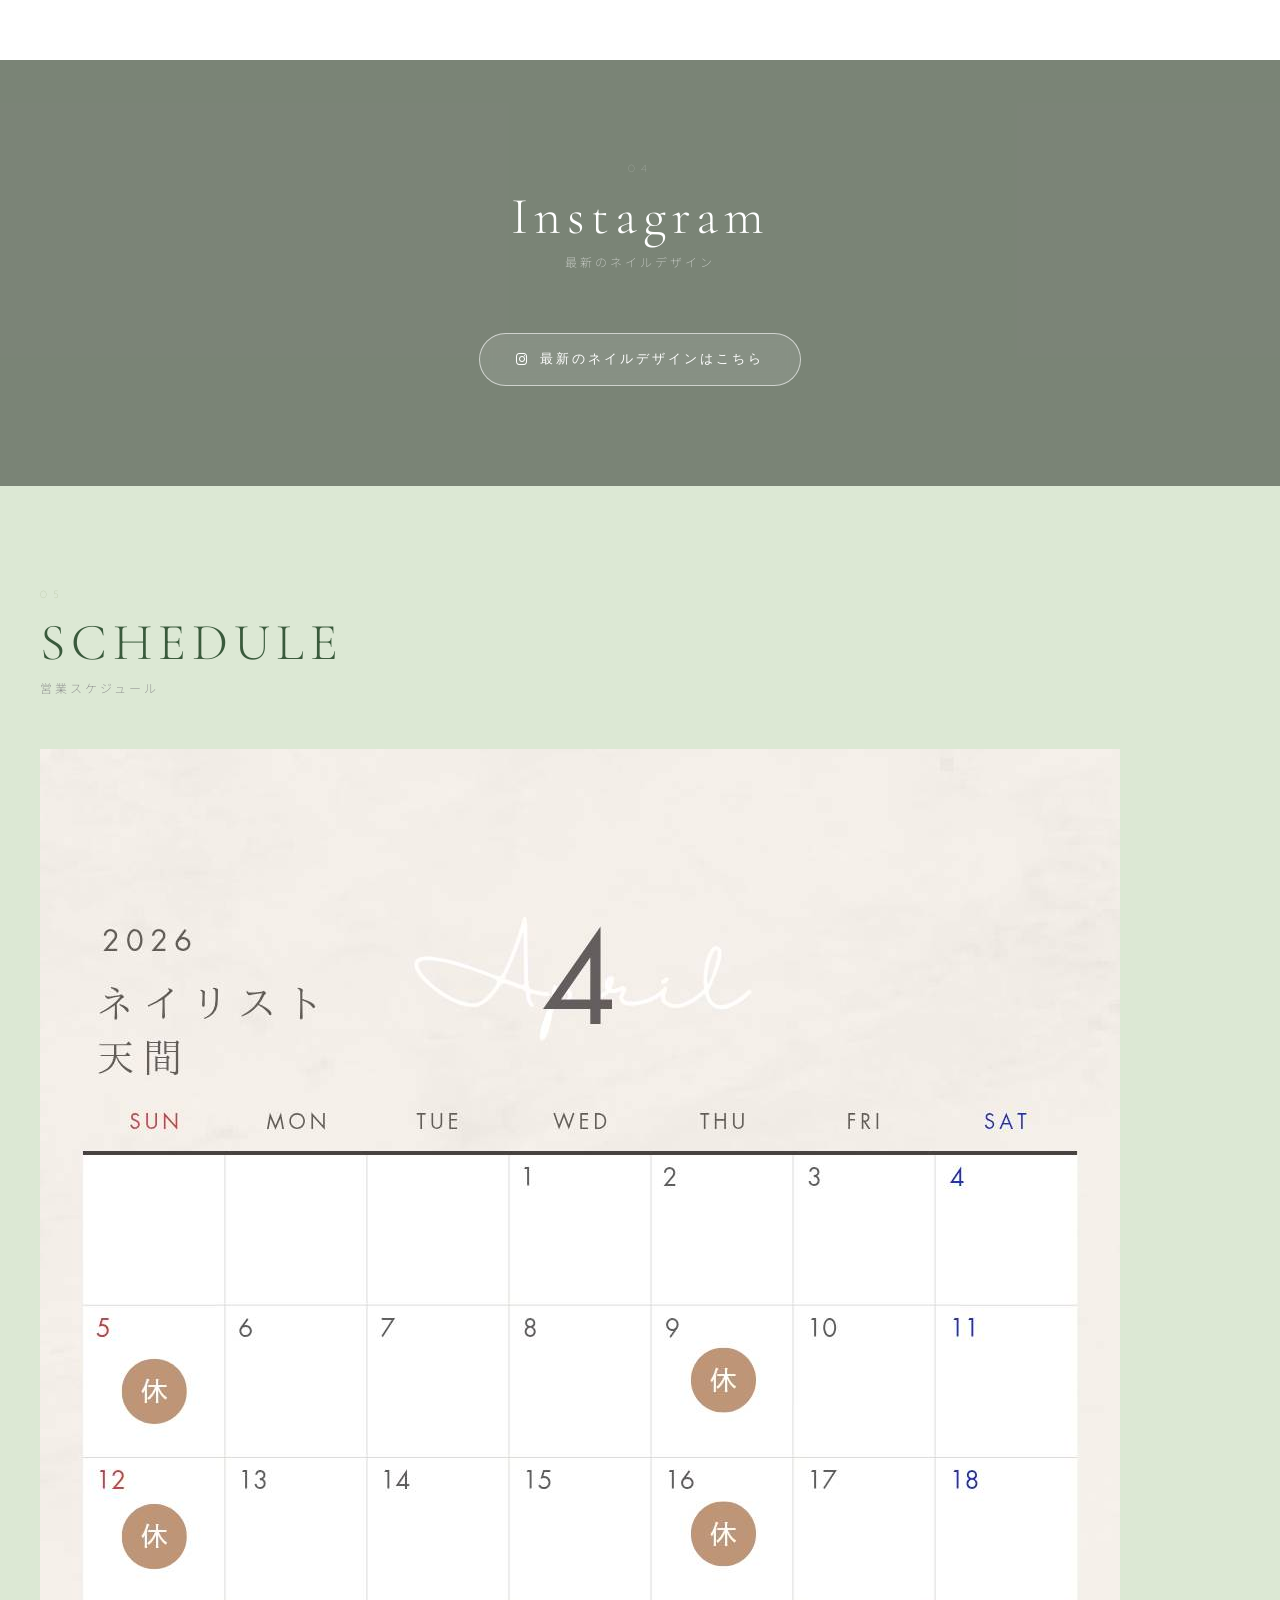
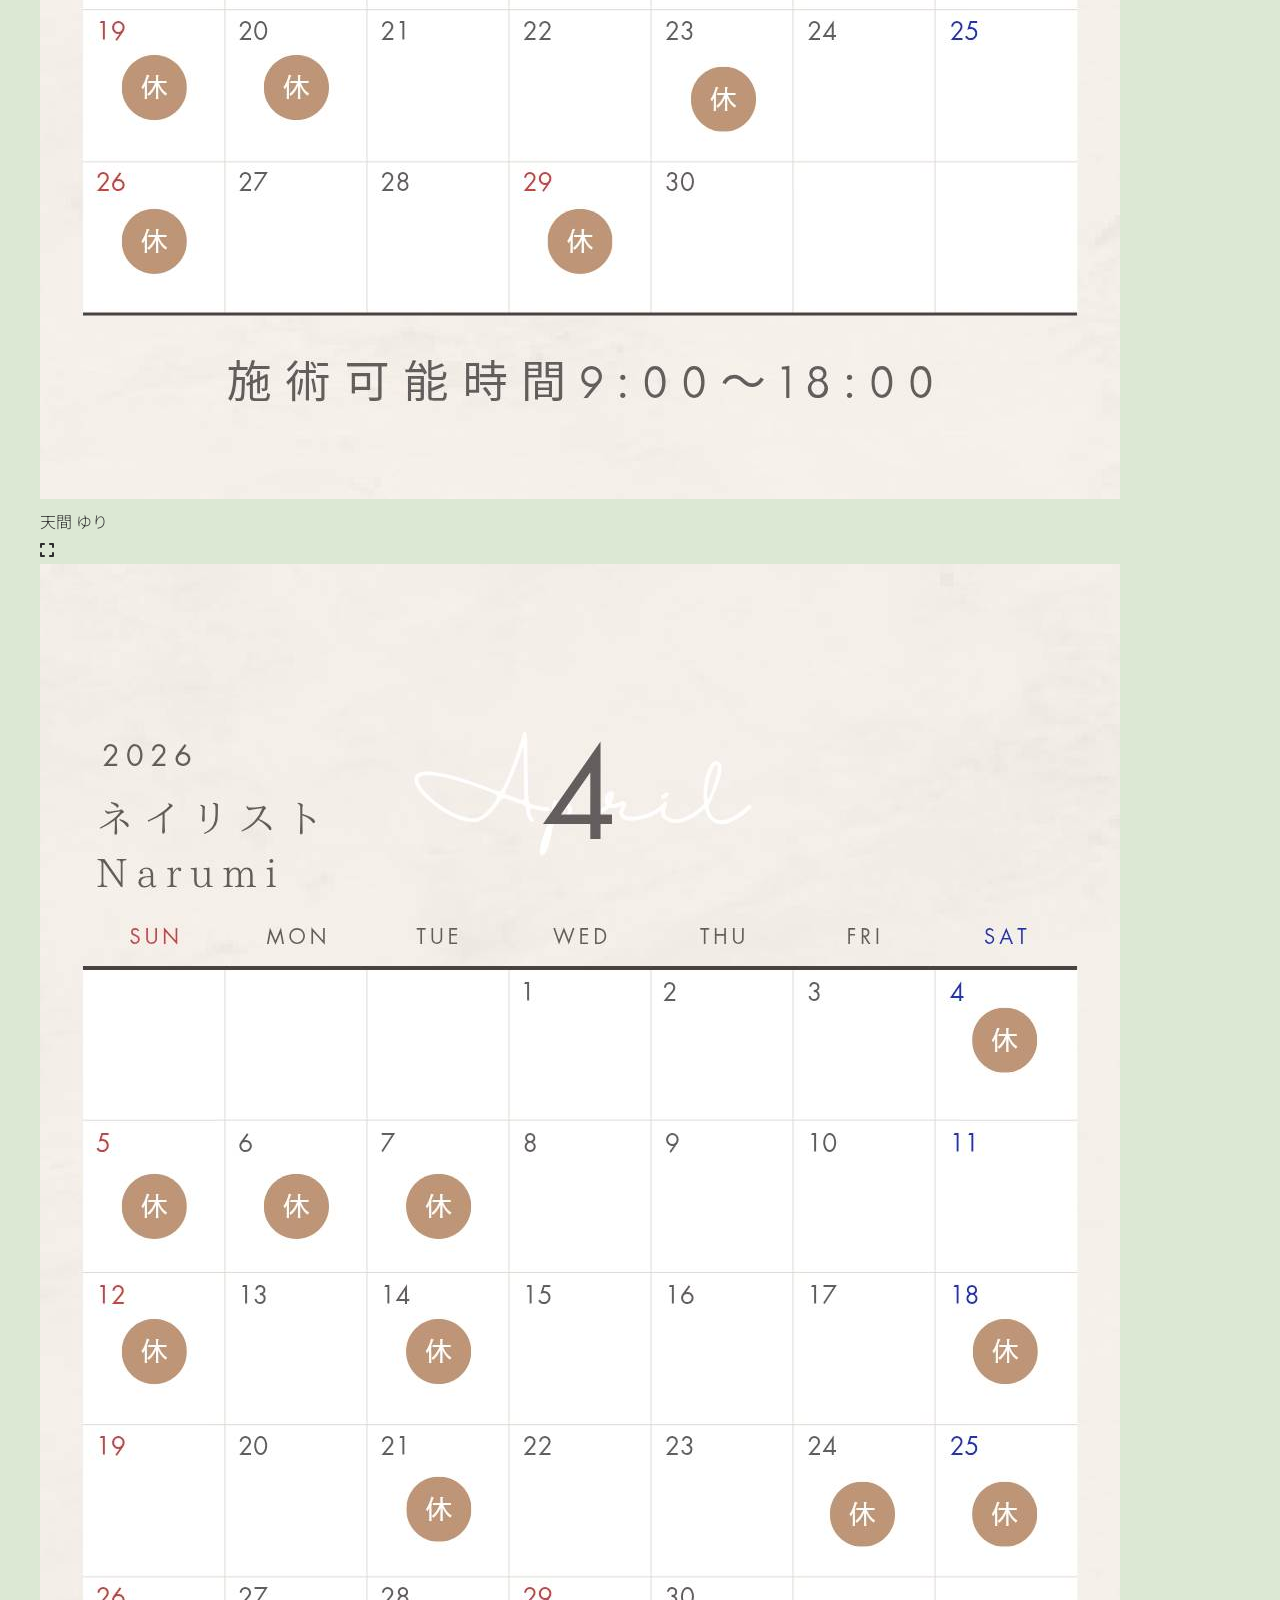
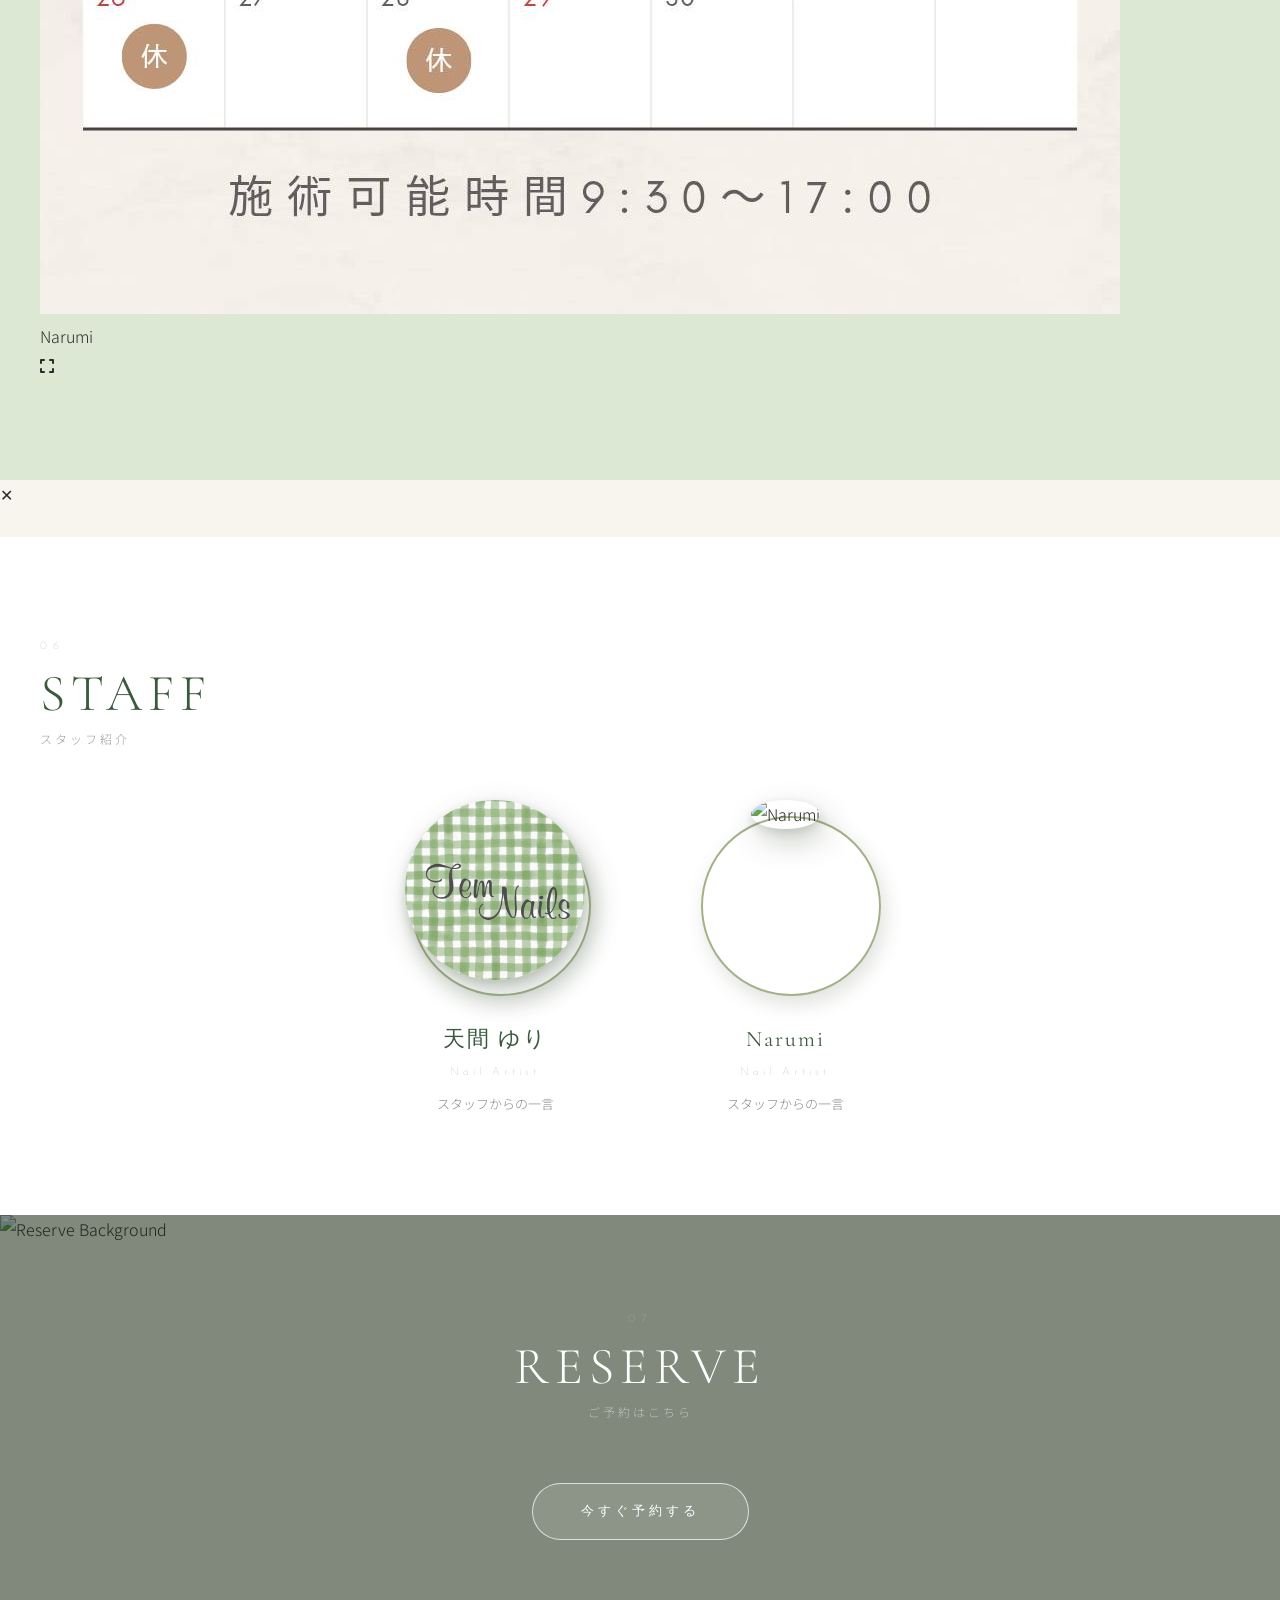
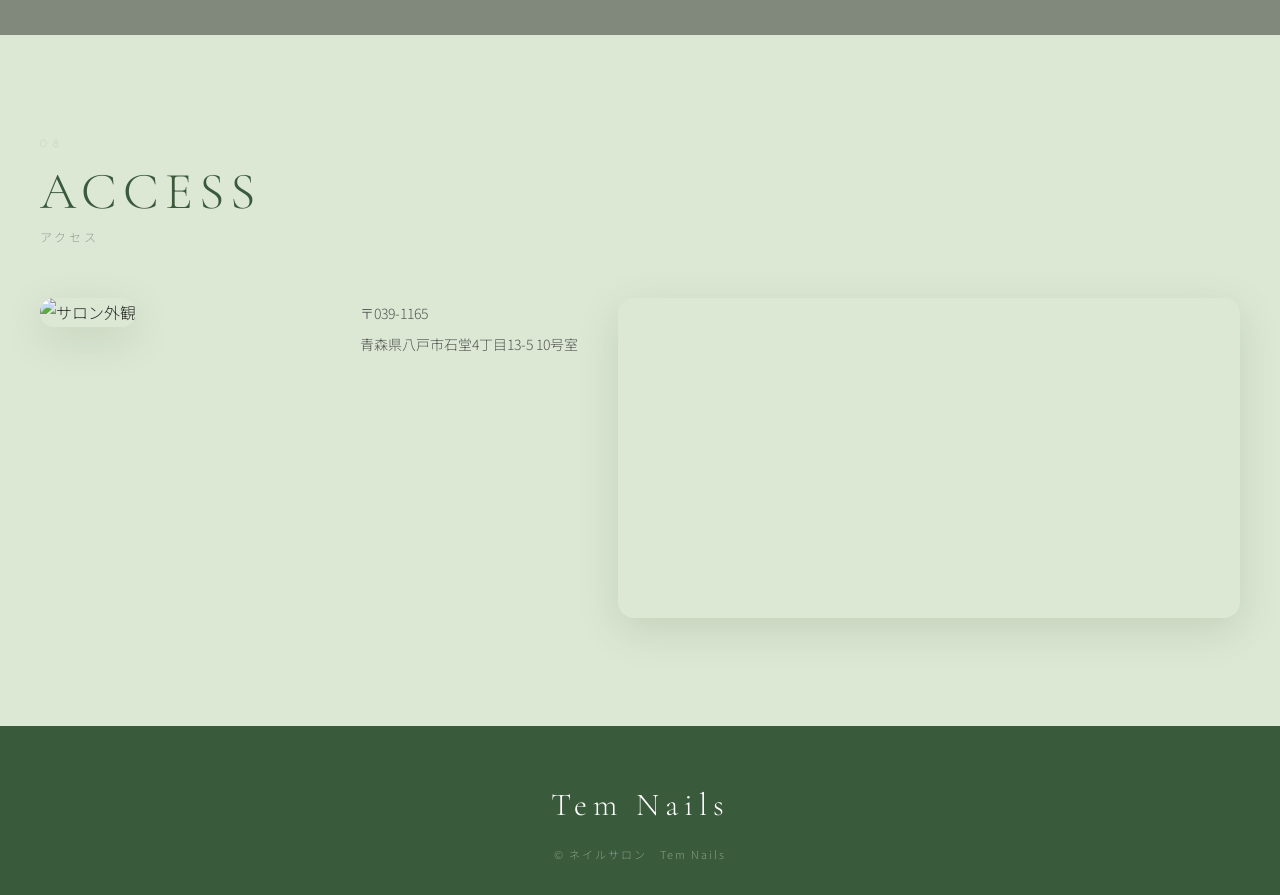
==== commit 4448e29f: "Update index.html" ====
--- a/index.html
+++ b/index.html
@@ -38,7 +38,7 @@
         <span class="hero-title-en">Tem Nails</span>
         <span class="hero-title-ja">テンネイル</span>
       </h1>
-      <a href="https://l.instagram.com/?u=https%3A%2F%2Fline.me%2Fti%2Fp%2FDaNY7QC4sG%3Futm_source%3Dig%26utm_medium%3Dsocial%26utm_content%3Dlink_in_bio%26fbclid%3DPAZXh0bgNhZW0CMTEAc3J0YwZhcHBfaWQMMjU2MjgxMDQwNTU4AAGnMRxjFEK4mz5YS70OgDVzXoUDc-tCCu09a_kgqOJLC31axWKwRshoqA_-zyQ_aem_3F9-SfXxYAuG9eRMd9T7Yw&e=AT7ASARJiu_INy7Tokf5OIFsFEP8lG0EpGR4ql3ElK8qxMtmRXy8jPy2LSX9D-TZ_xSBTPnlvrMXpkVjPYG6d2ybtzpz7huOQDxLHp1YnA" class="hero-btn" target="_blank">今すぐ予約する</a>
+      <a href="https://l.instagram.com/?u=https%3A%2F%2Fline.me%2Fti%2Fp%2FDaNY7QC4sG%3Futm_source%3Dig%26utm_medium%3Dsocial%26utm_content%3Dlink_in_bio%26fbclid%3DPAZXh0bgNhZW0CMTEAc3J0YwZhcHBfaWQMMjU2MjgxMDQwNTU4AAGndSQQoOgyfoHvBUkQ-bI_96WMexw70JC1AxlS_8j-iHX06WxYM5GrkdEALU4_aem_Av01XjBPyZtPpTLDg-YP4g&e=AT6alejQnC47FV5-nZRR3wYfXRXhvJJYxQtjBmNuZ2EOuNpbGDai5Tbqi87ruS8vMyZt9uiZAgTm7Xg0TDS5D_OioqzLBSCvYqaBLD5ioQ" class="hero-btn" target="_blank">今すぐ予約する</a>
     </div>
 
     <!-- スライドドット -->
@@ -55,8 +55,8 @@
     <a href="menu.html">MENU</a>
     <a href="#gallery">GALLERY</a>
     <a href="#staff">STAFF</a>
-    <a href="reservation.html" target="_blank">RESERVE</a>
-    <a href="contact.html">CONTACT</a>
+    <a href="#info">RESERVE</a>
+    <a href="https://l.instagram.com/?u=https%3A%2F%2Fline.me%2Fti%2Fp%2FDaNY7QC4sG%3Futm_source%3Dig%26utm_medium%3Dsocial%26utm_content%3Dlink_in_bio%26fbclid%3DPAZXh0bgNhZW0CMTEAc3J0YwZhcHBfaWQMMjU2MjgxMDQwNTU4AAGndSQQoOgyfoHvBUkQ-bI_96WMexw70JC1AxlS_8j-iHX06WxYM5GrkdEALU4_aem_Av01XjBPyZtPpTLDg-YP4g&e=AT6alejQnC47FV5-nZRR3wYfXRXhvJJYxQtjBmNuZ2EOuNpbGDai5Tbqi87ruS8vMyZt9uiZAgTm7Xg0TDS5D_OioqzLBSCvYqaBLD5ioQ">CONTACT</a>
   </nav>
 </header>
 
@@ -168,11 +168,26 @@
     <div class="section-label">05</div>
     <h2 class="section-title">SCHEDULE</h2>
     <p class="section-sub">営業スケジュール</p>
-    <div class="schedule-img">
-      <img src="imagesTem/Tem.jpg" alt="schedule">
-    </div>
-  </div>
-</section>
+    <div class="schedule-grid">
+      <div class="schedule-item" onclick="openLightbox('imagesTem/TemT04.jpg')">
+        <img src="imagesTem/TemT04.jpg" alt="天間スケジュール">
+        <div class="schedule-label">天間 ゆり</div>
+        <div class="schedule-zoom"><i class="fas fa-expand"></i></div>
+      </div>
+      <div class="schedule-item" onclick="openLightbox('imagesTem/TemN04.jpg')">
+        <img src="imagesTem/TemN04.jpg" alt="Narumiスケジュール">
+        <div class="schedule-label">Narumi</div>
+        <div class="schedule-zoom"><i class="fas fa-expand"></i></div>
+      </div>
+    </div>
+  </div>
+</section>
+
+<!-- ライトボックス -->
+<div class="lightbox" id="lightbox" onclick="closeLightbox()">
+  <div class="lightbox-close" onclick="closeLightbox()">✕</div>
+  <img src="" alt="" id="lightbox-img">
+</div>
 
 <!-- ===== STAFF ===== -->
 <section id="staff">
@@ -184,7 +199,7 @@
     <div class="staff-grid">
       <div class="staff-card">
         <div class="staff-img-wrap">
-          <img src="imagesTem/Tem.jpg" alt="天間ゆり">
+          <img src="imagesTem/Tem25.jpg" alt="天間ゆり">
           <div class="staff-img-deco"></div>
         </div>
         <h3>天間 ゆり</h3>
@@ -194,7 +209,7 @@
 
       <div class="staff-card">
         <div class="staff-img-wrap">
-          <img src="imagesTem/Tem.jpg" alt="Narumi">
+          <img src="imagesTem/Tem26.jpg" alt="Narumi">
           <div class="staff-img-deco"></div>
         </div>
         <h3>Narumi</h3>
@@ -214,7 +229,7 @@
     <div class="section-label light">07</div>
     <h2 class="section-title light">RESERVE</h2>
     <p class="section-sub light">ご予約はこちら</p>
-    <a href="reservation.html" class="reserve-btn" target="_blank">今すぐ予約する</a>
+    <a href="https://l.instagram.com/?u=https%3A%2F%2Fline.me%2Fti%2Fp%2FDaNY7QC4sG%3Futm_source%3Dig%26utm_medium%3Dsocial%26utm_content%3Dlink_in_bio%26fbclid%3DPAZXh0bgNhZW0CMTEAc3J0YwZhcHBfaWQMMjU2MjgxMDQwNTU4AAGndSQQoOgyfoHvBUkQ-bI_96WMexw70JC1AxlS_8j-iHX06WxYM5GrkdEALU4_aem_Av01XjBPyZtPpTLDg-YP4g&e=AT6alejQnC47FV5-nZRR3wYfXRXhvJJYxQtjBmNuZ2EOuNpbGDai5Tbqi87ruS8vMyZt9uiZAgTm7Xg0TDS5D_OioqzLBSCvYqaBLD5ioQ" class="reserve-btn" target="_blank">今すぐ予約する</a>
   </div>
 </section>
 
@@ -233,7 +248,7 @@
       <div class="access-info">
         <p class="address">
           〒039-1165<br>
-          青森県八戸市石堂4丁目13-5 中村住宅10号室
+          青森県八戸市石堂4丁目13-5 10号室
         </p>
       </div>
       <div class="map">
@@ -251,6 +266,17 @@
 </footer>
 
 <script>
+// ===== ライトボックス =====
+function openLightbox(src) {
+  document.getElementById('lightbox-img').src = src;
+  document.getElementById('lightbox').classList.add('active');
+  document.body.style.overflow = 'hidden';
+}
+function closeLightbox() {
+  document.getElementById('lightbox').classList.remove('active');
+  document.body.style.overflow = '';
+}
+
 // ===== スライドショー =====
 let currentSlide = 0;
 const slides = document.querySelectorAll('.hero-slide');
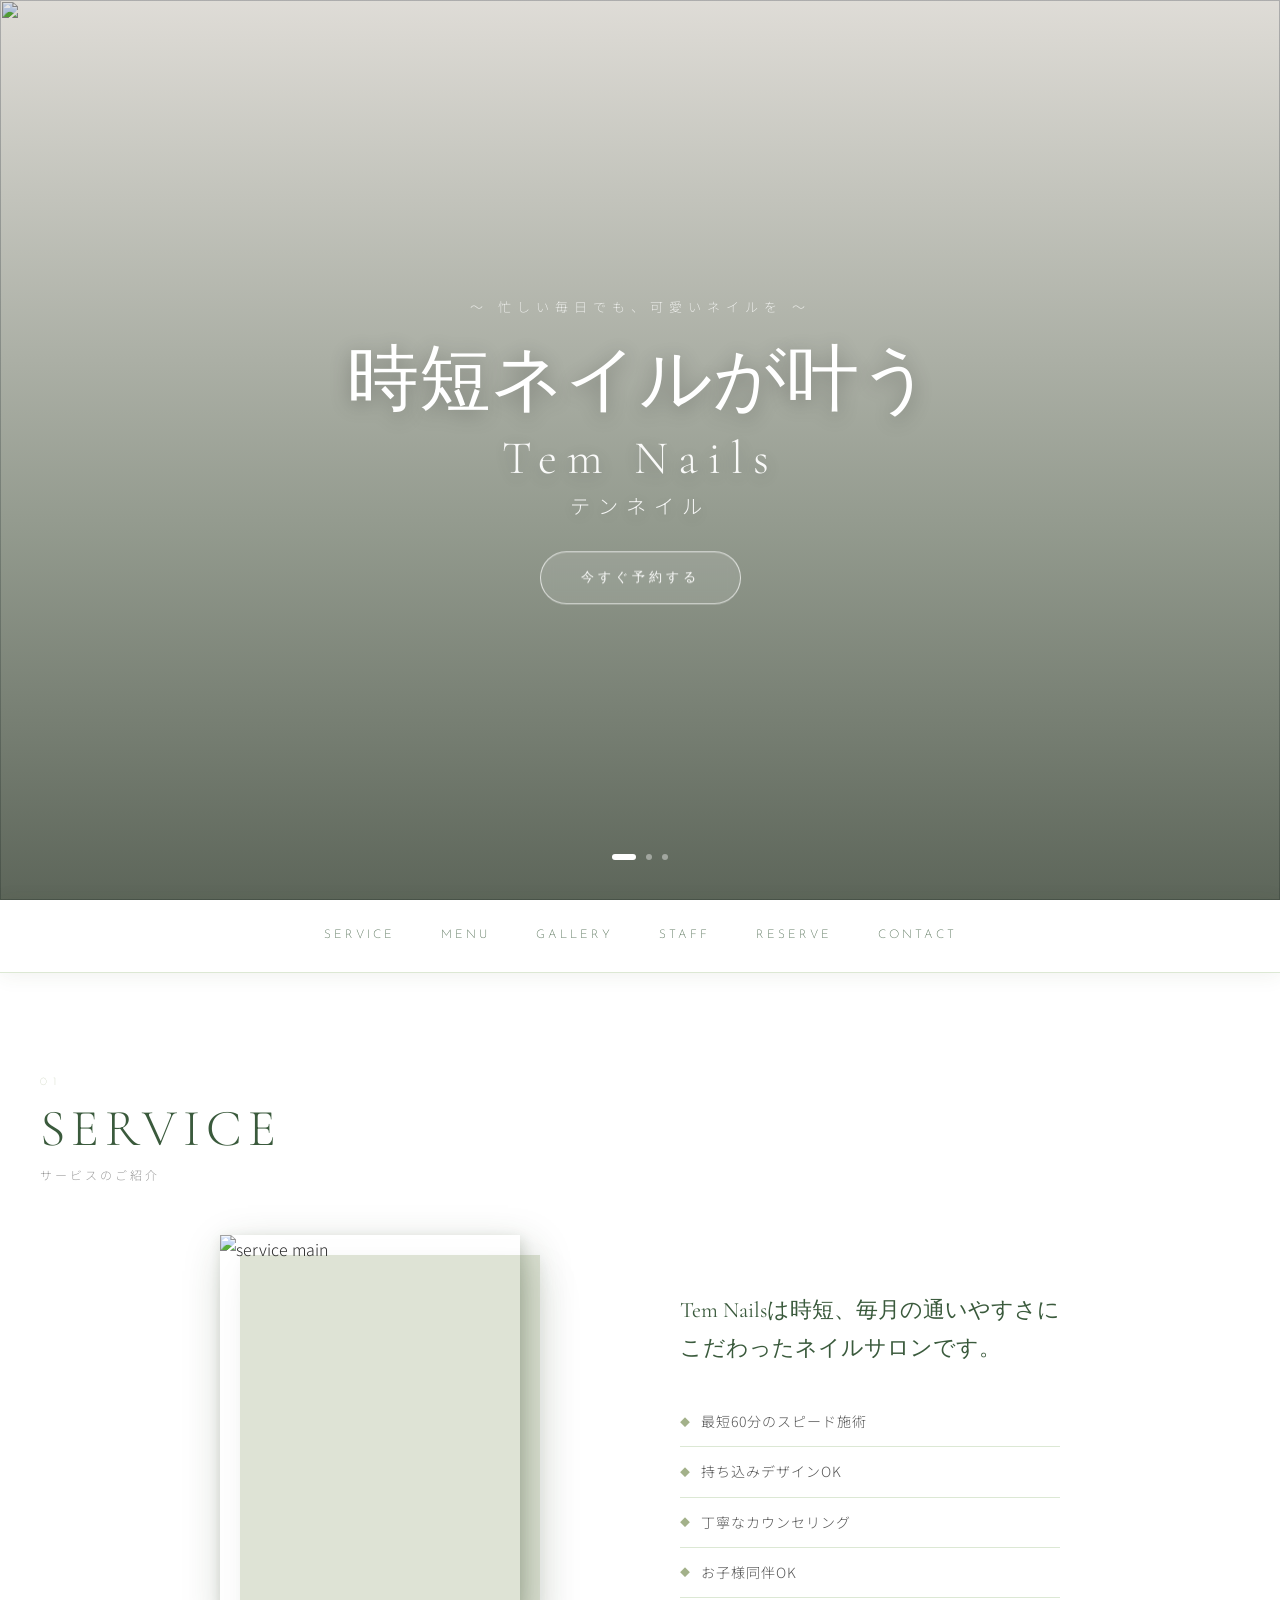
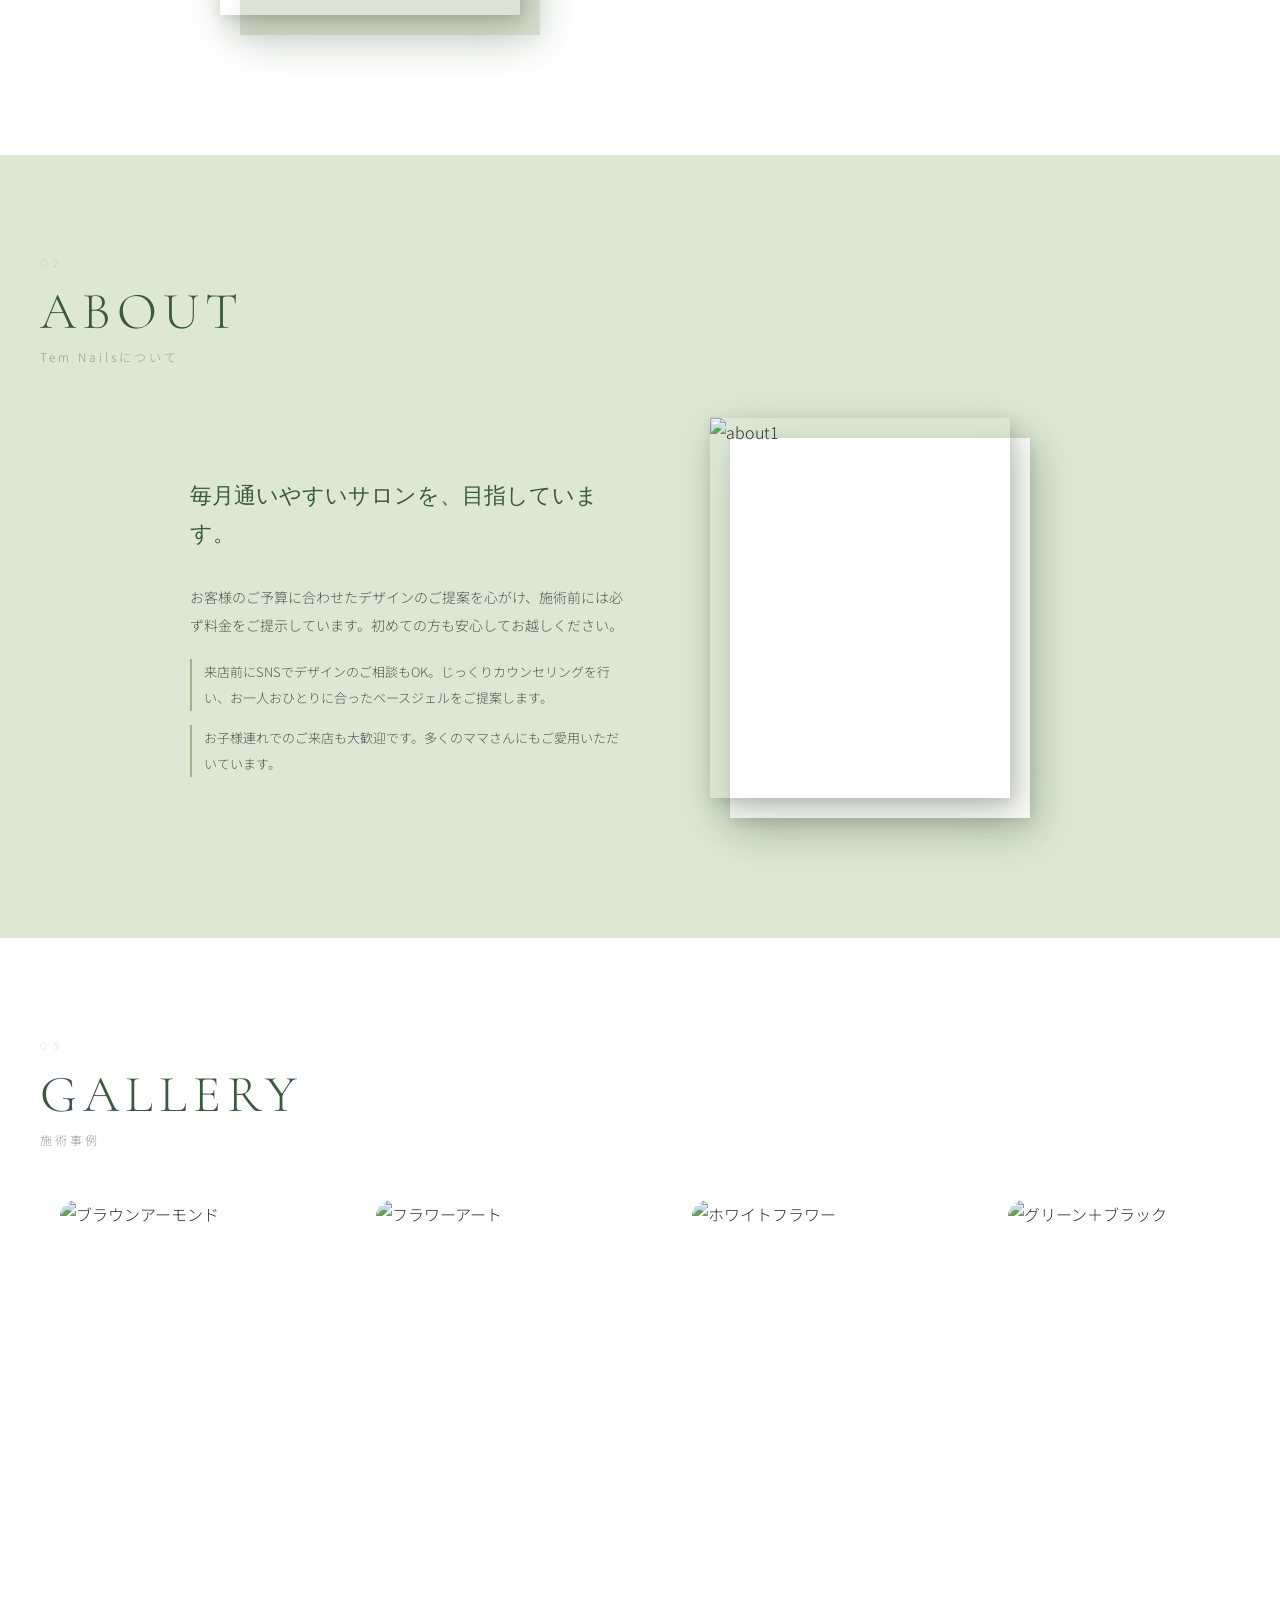
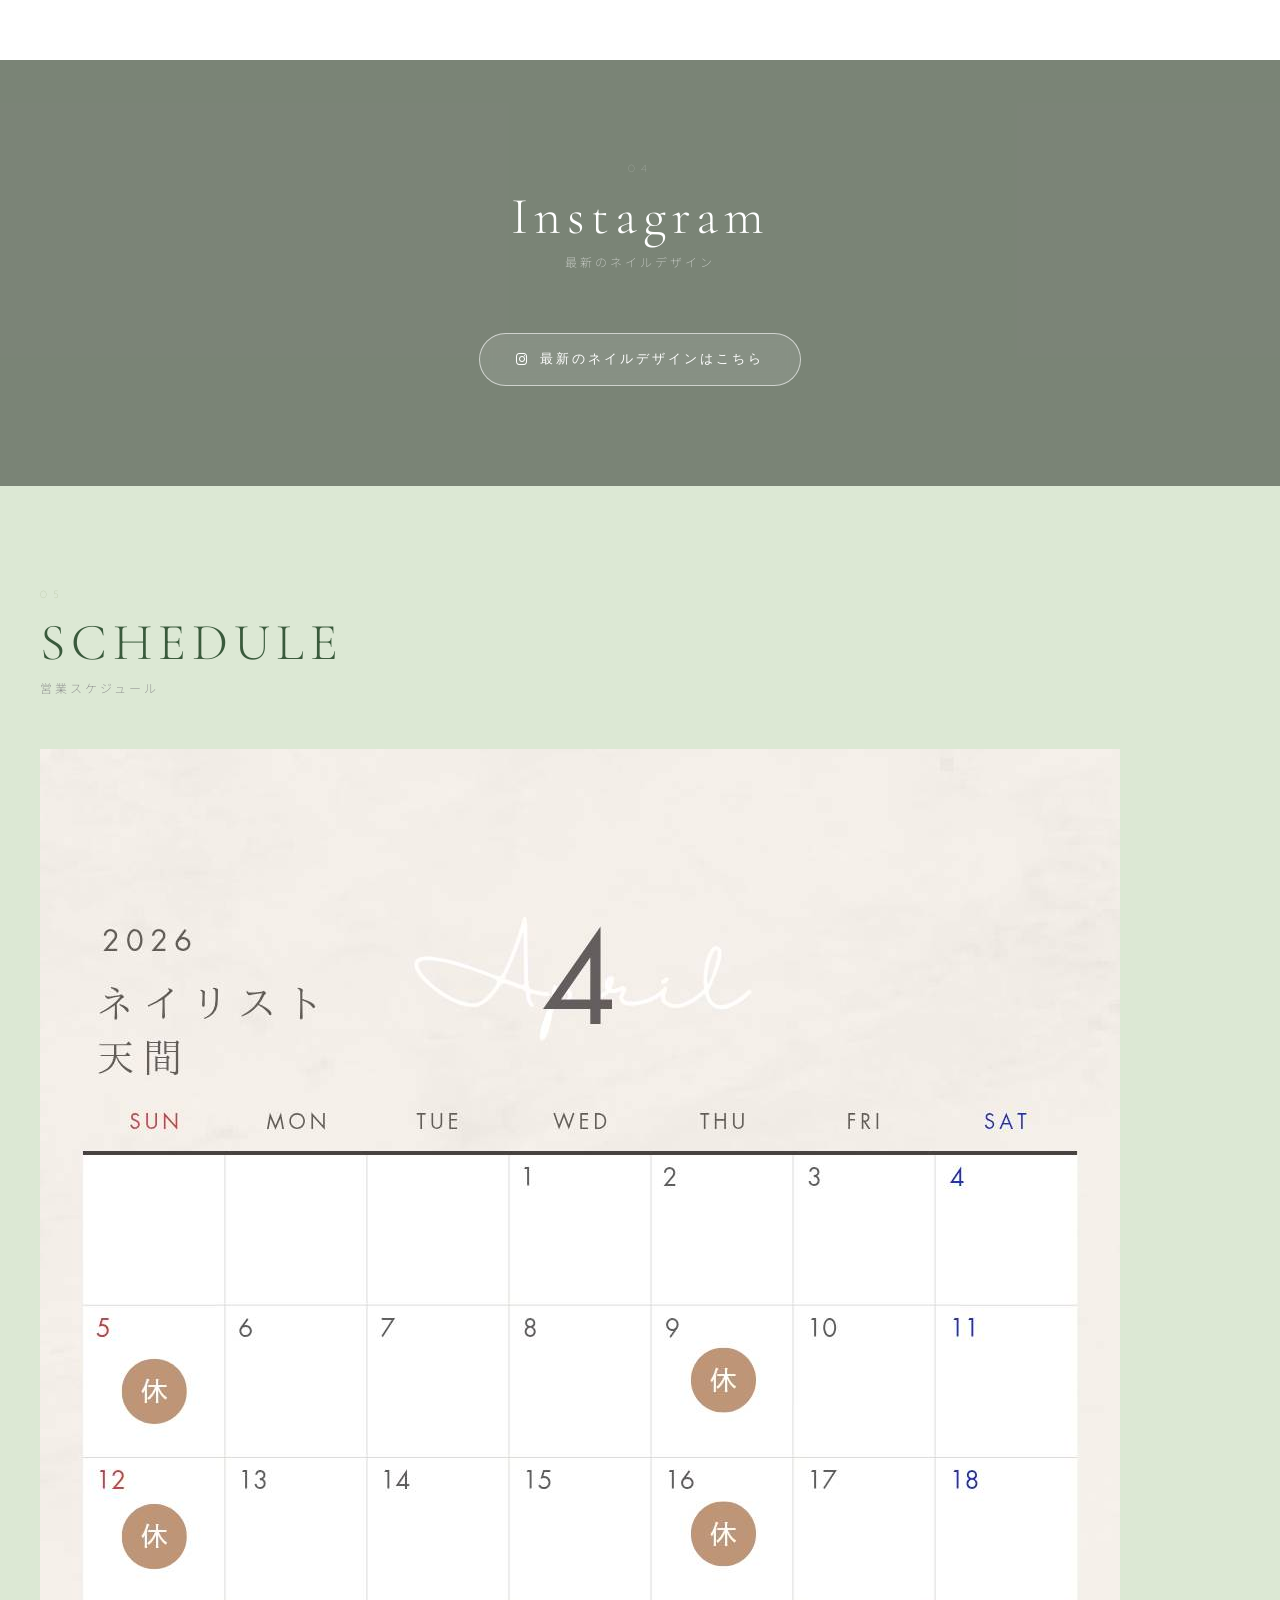
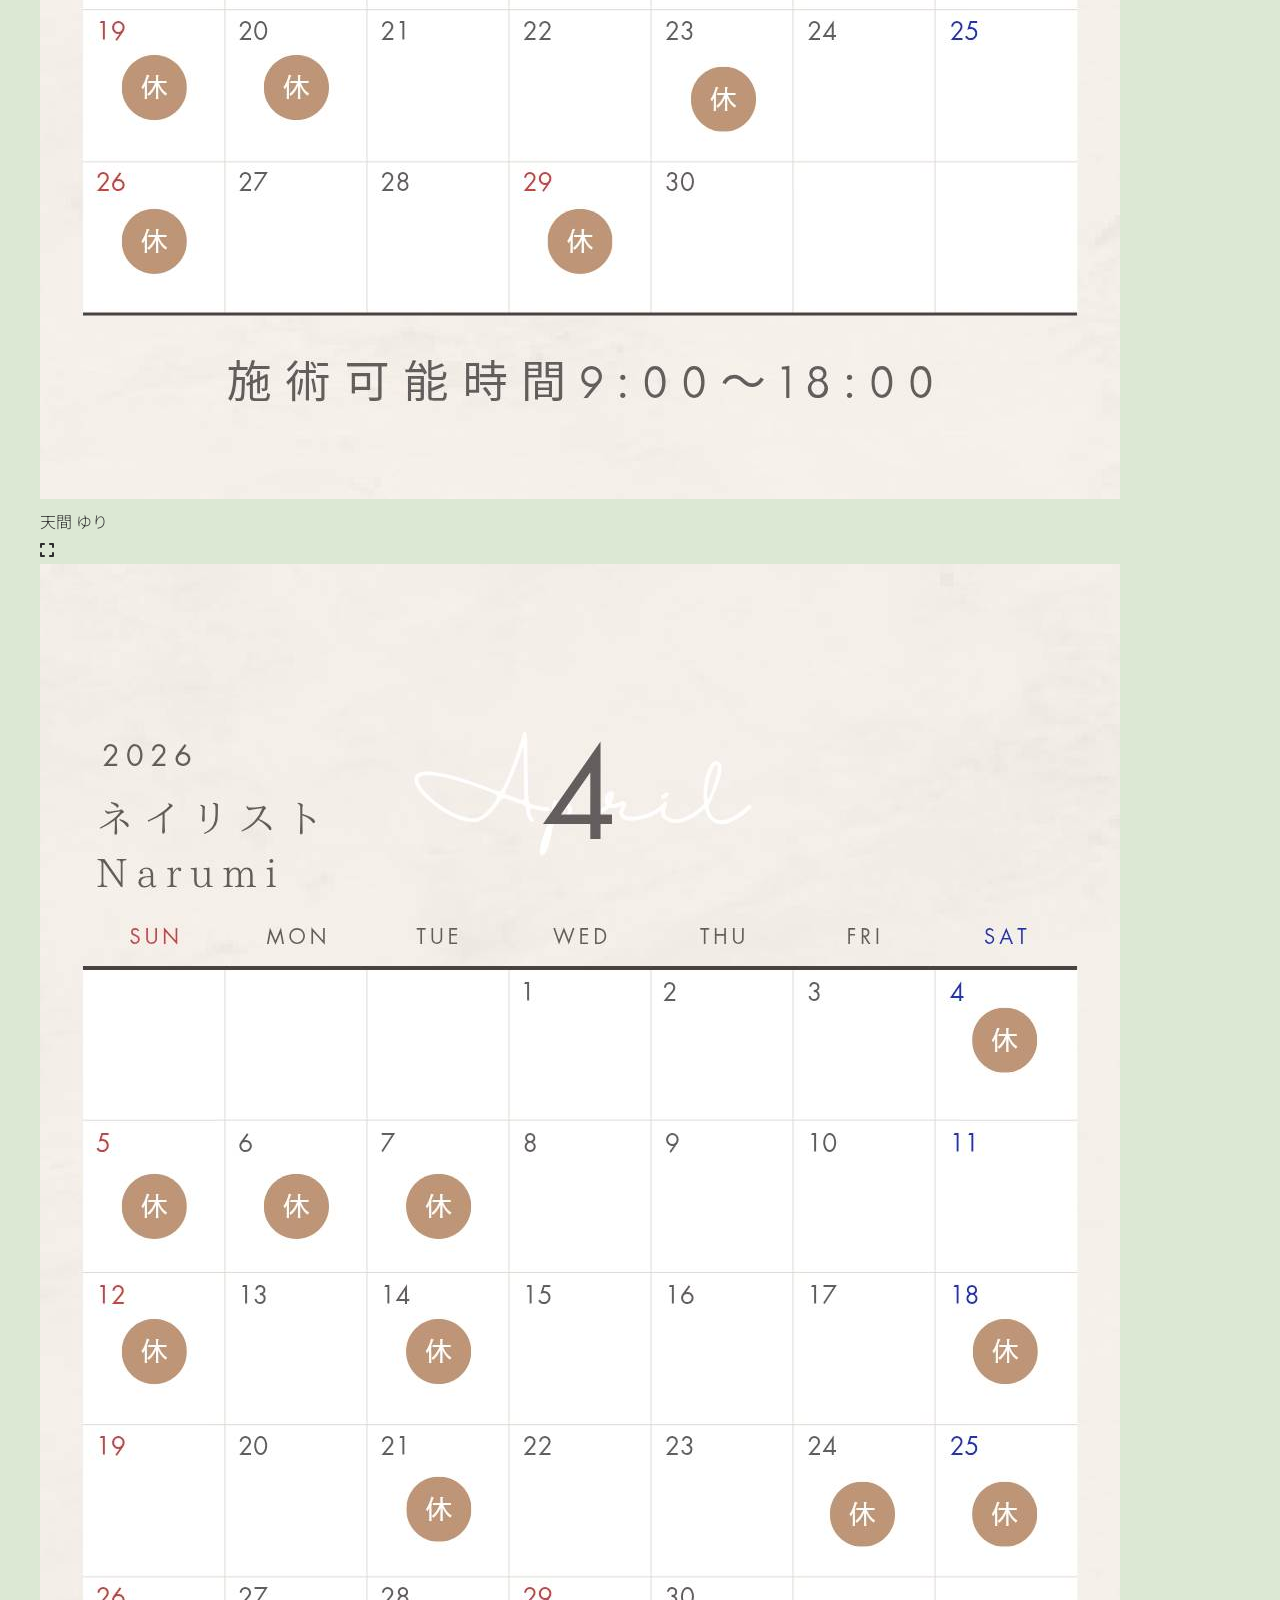
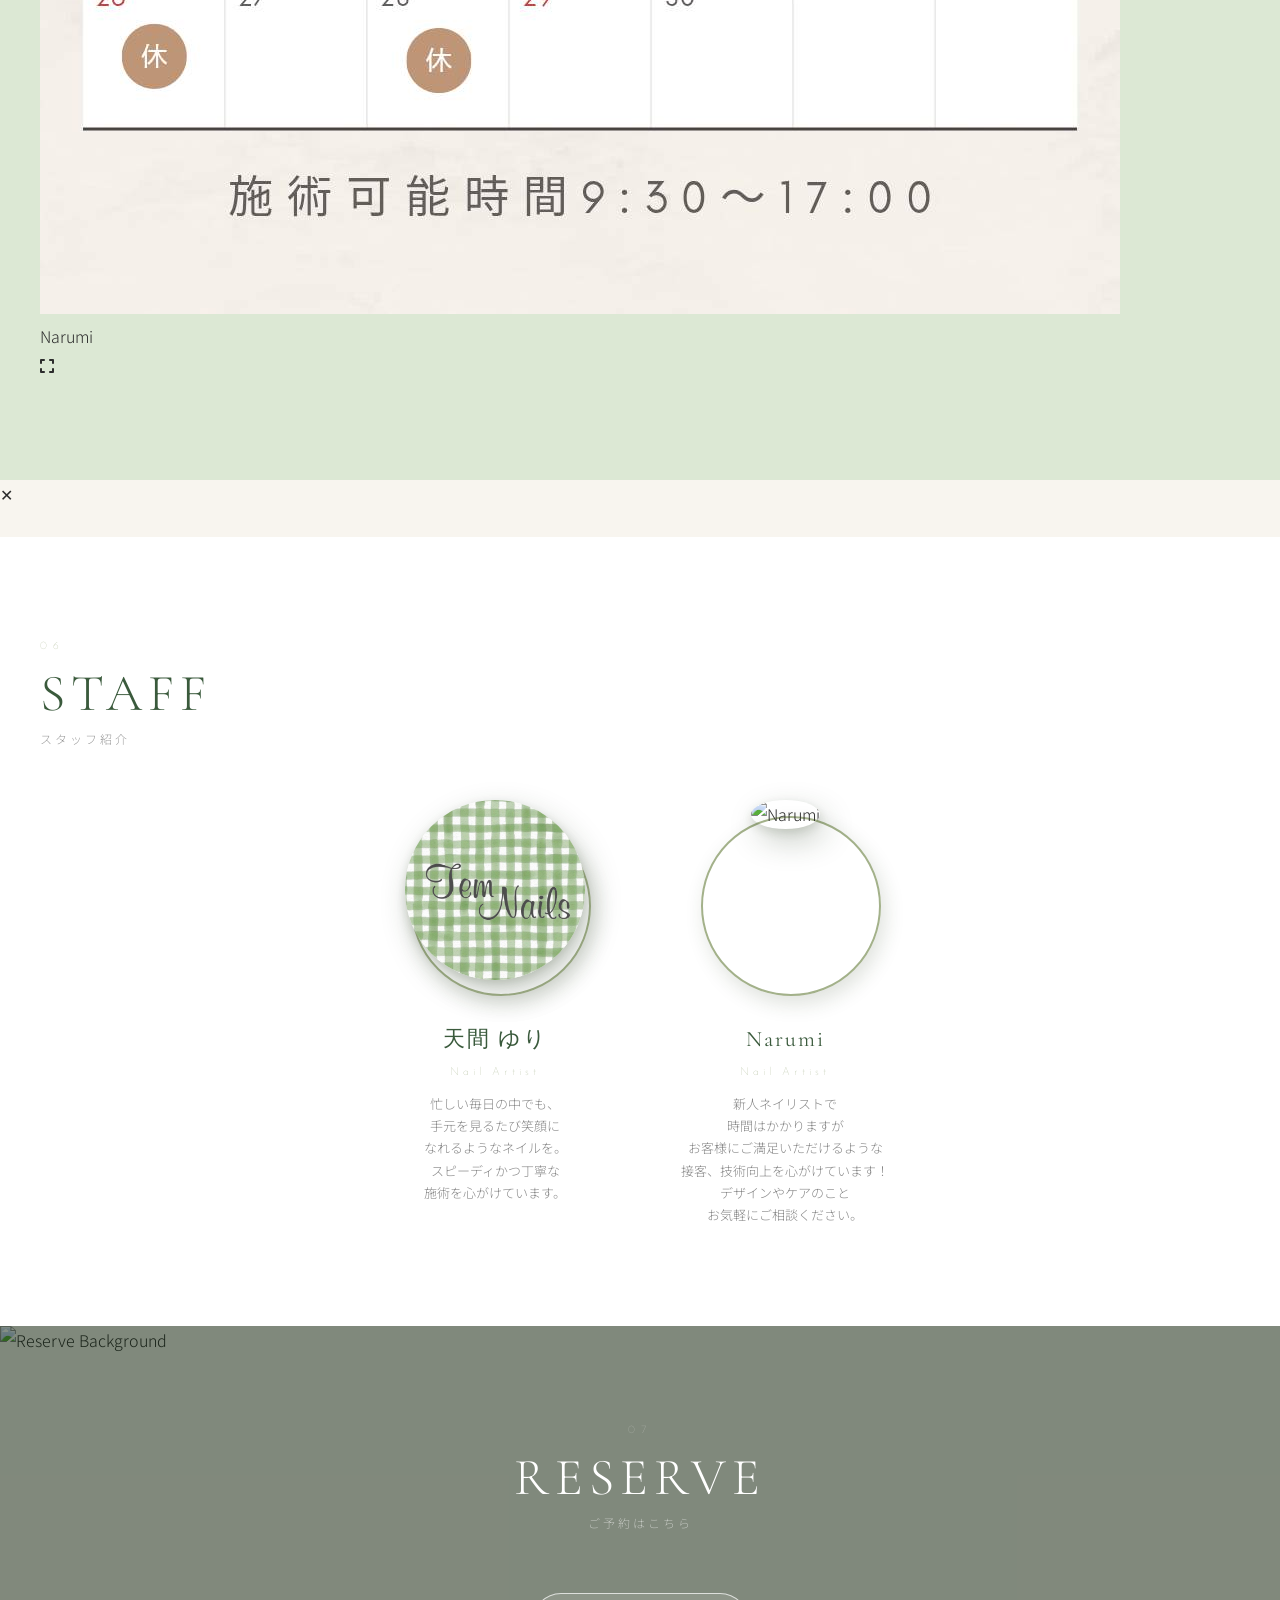
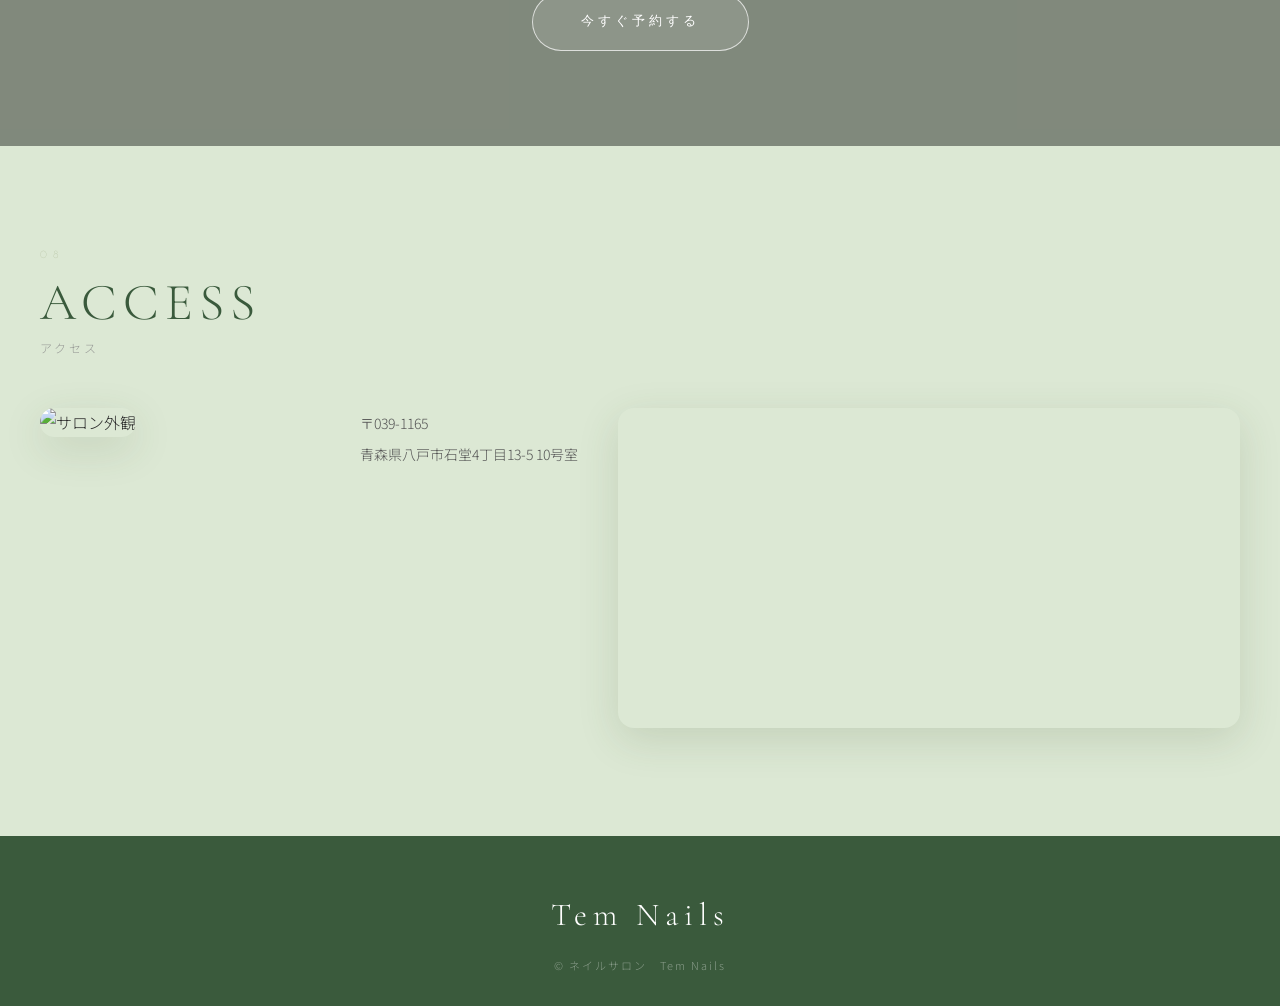
==== commit e8f86285: "Update staff comment for Narumi" ====
--- a/index.html
+++ b/index.html
@@ -204,7 +204,11 @@
         </div>
         <h3>天間 ゆり</h3>
         <p class="staff-role">Nail Artist</p>
-        <p class="staff-comment">スタッフからの一言</p>
+        <p class="staff-comment">
+  忙しい毎日の中でも、<br>
+  手元を見るたび笑顔に<br>なれるようなネイルを。<br>
+  スピーディかつ丁寧な<br>施術を心がけています。
+</p>
       </div>
 
       <div class="staff-card">
@@ -214,7 +218,9 @@
         </div>
         <h3>Narumi</h3>
         <p class="staff-role">Nail Artist</p>
-        <p class="staff-comment">スタッフからの一言</p>
+        <p class="staff-comment">
+  新人ネイリストで<br>時間はかかりますが<br>お客様にご満足いただけるような<br>接客、技術向上を心がけています！<br>デザインやケアのこと<br>お気軽にご相談ください。
+</p>
       </div>
 
     </div>
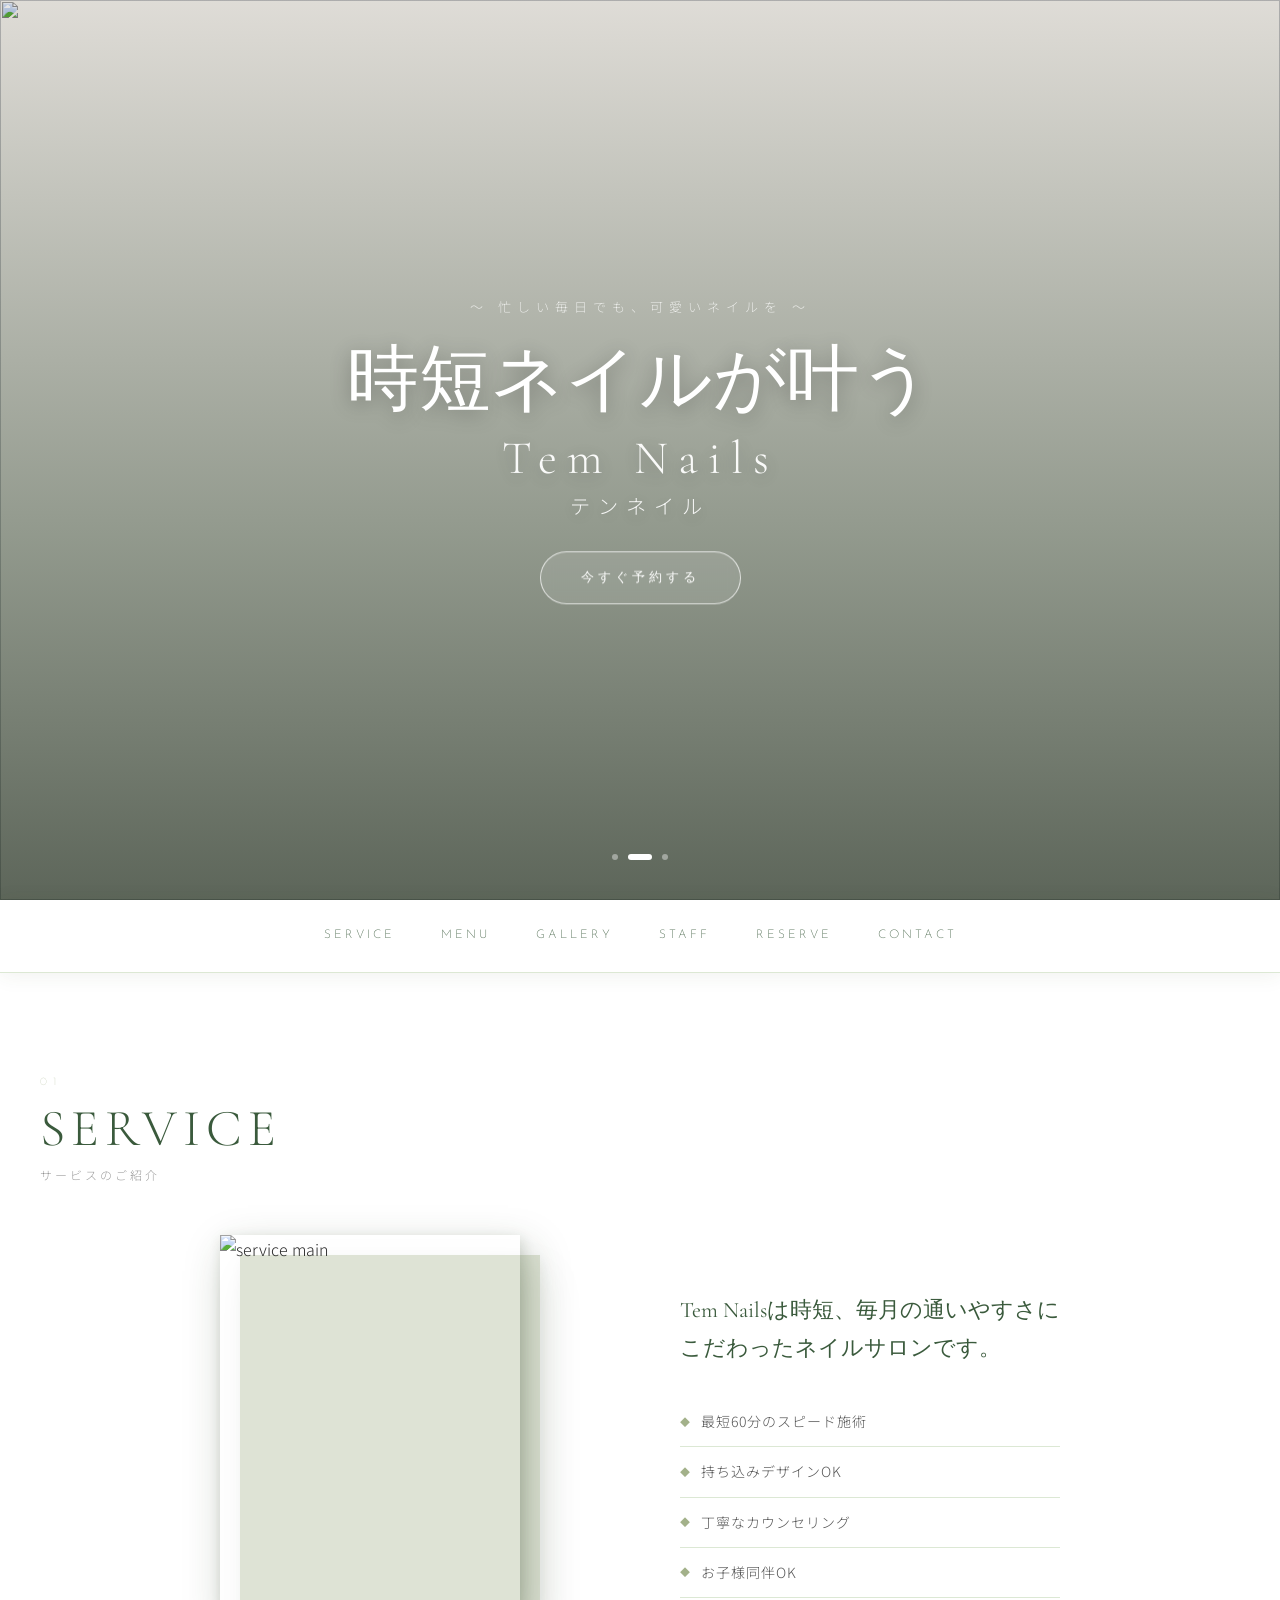
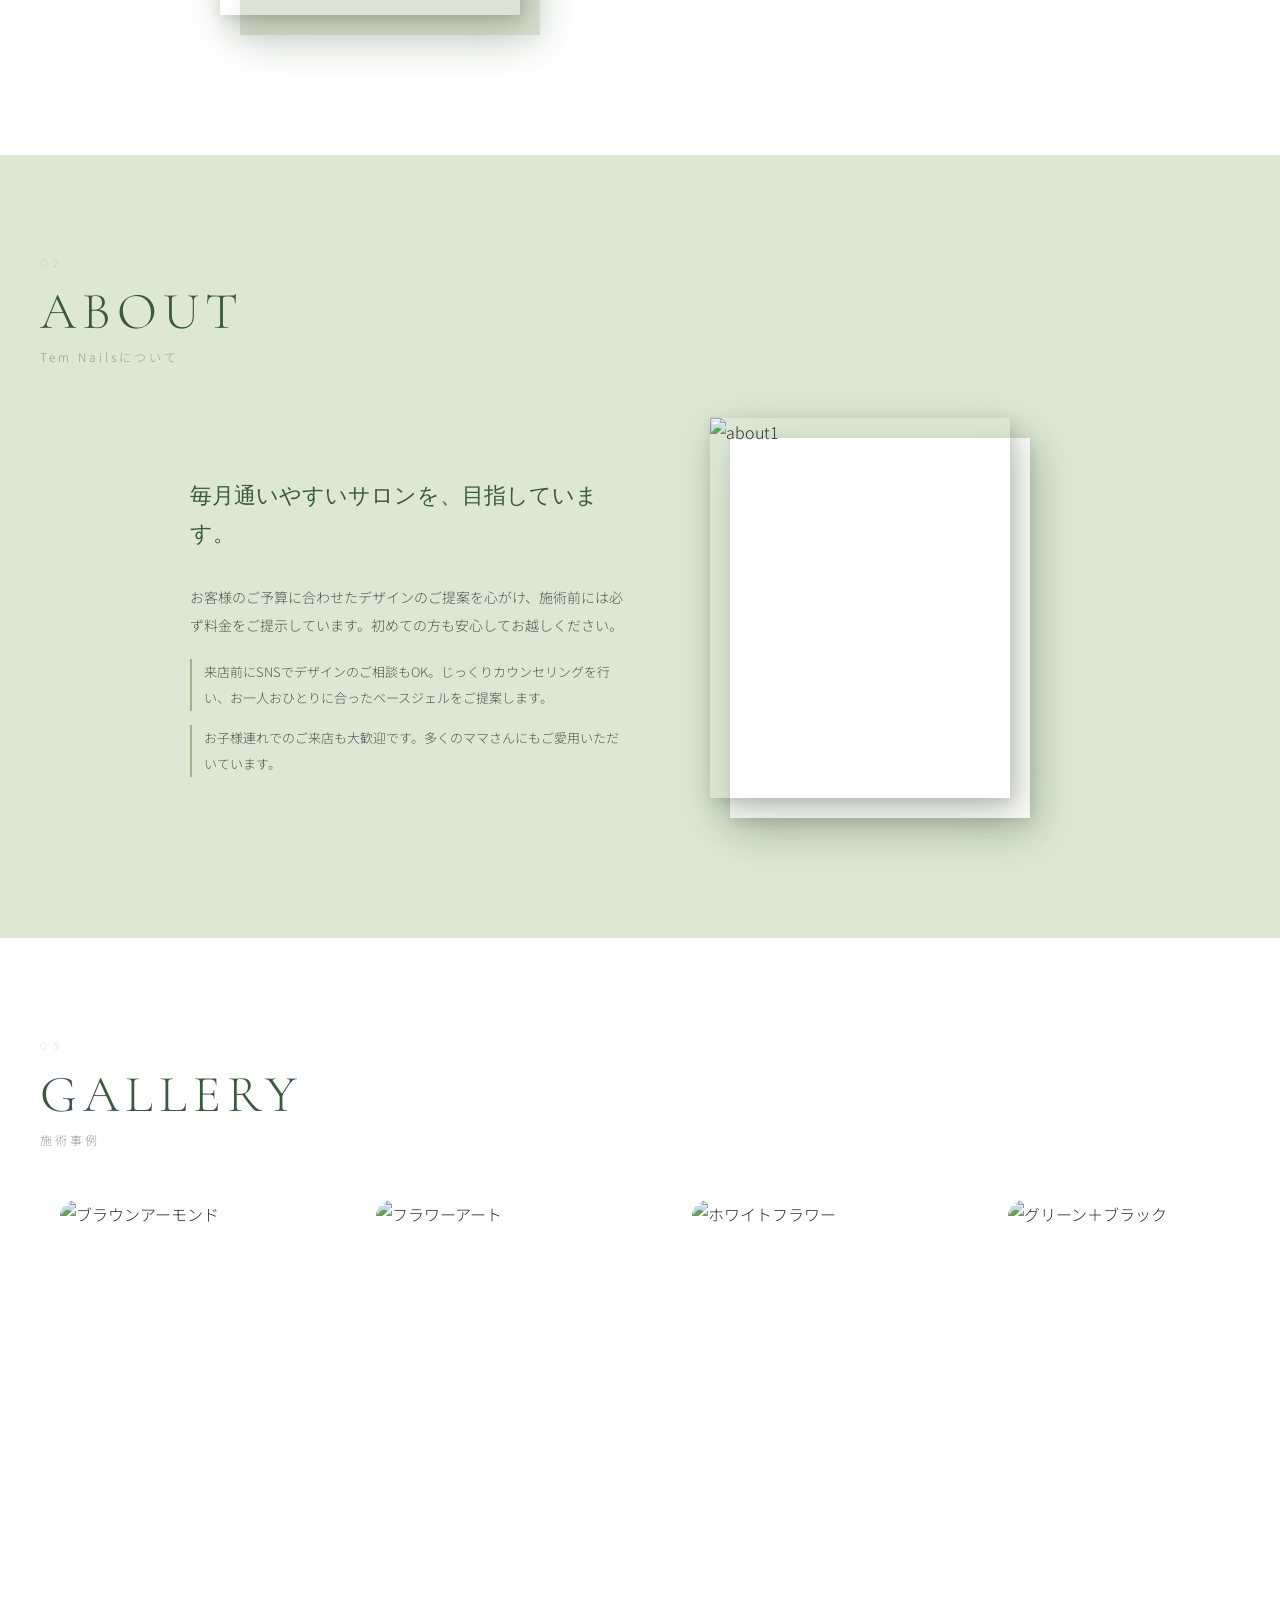
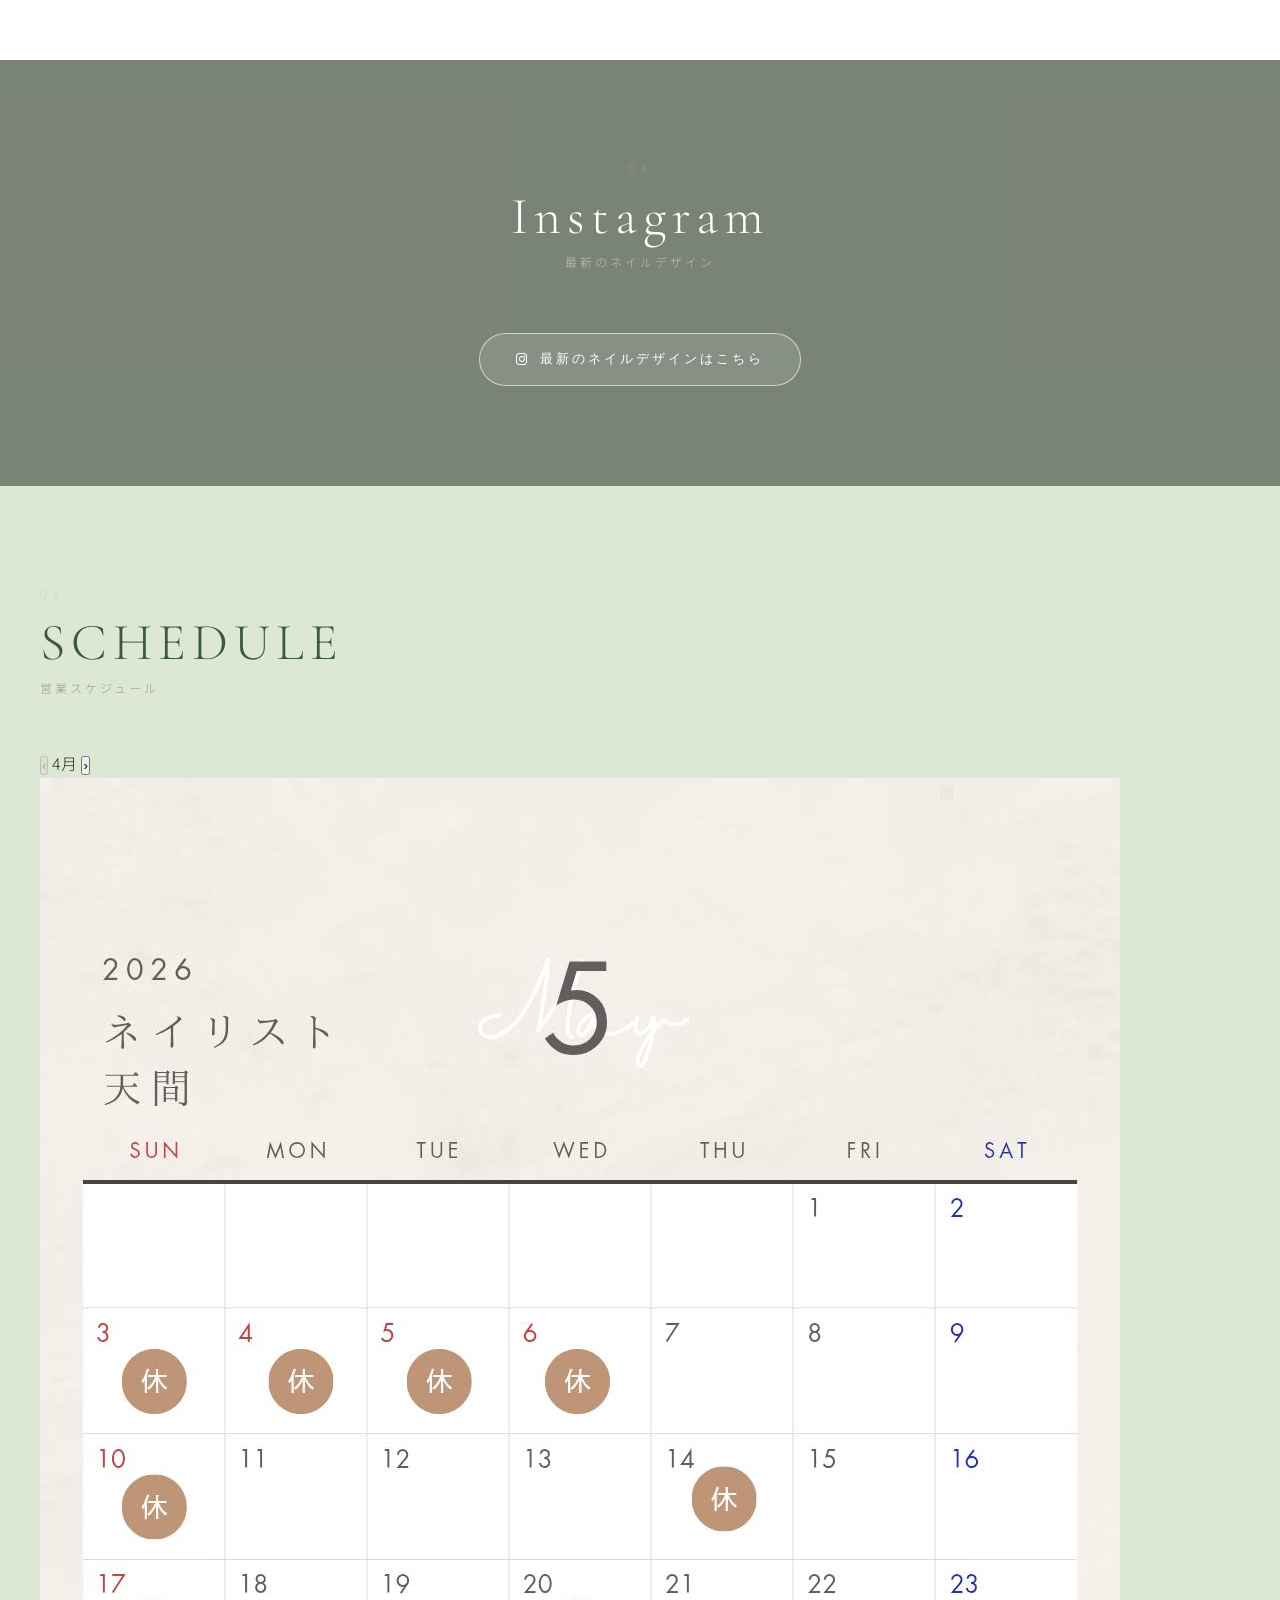
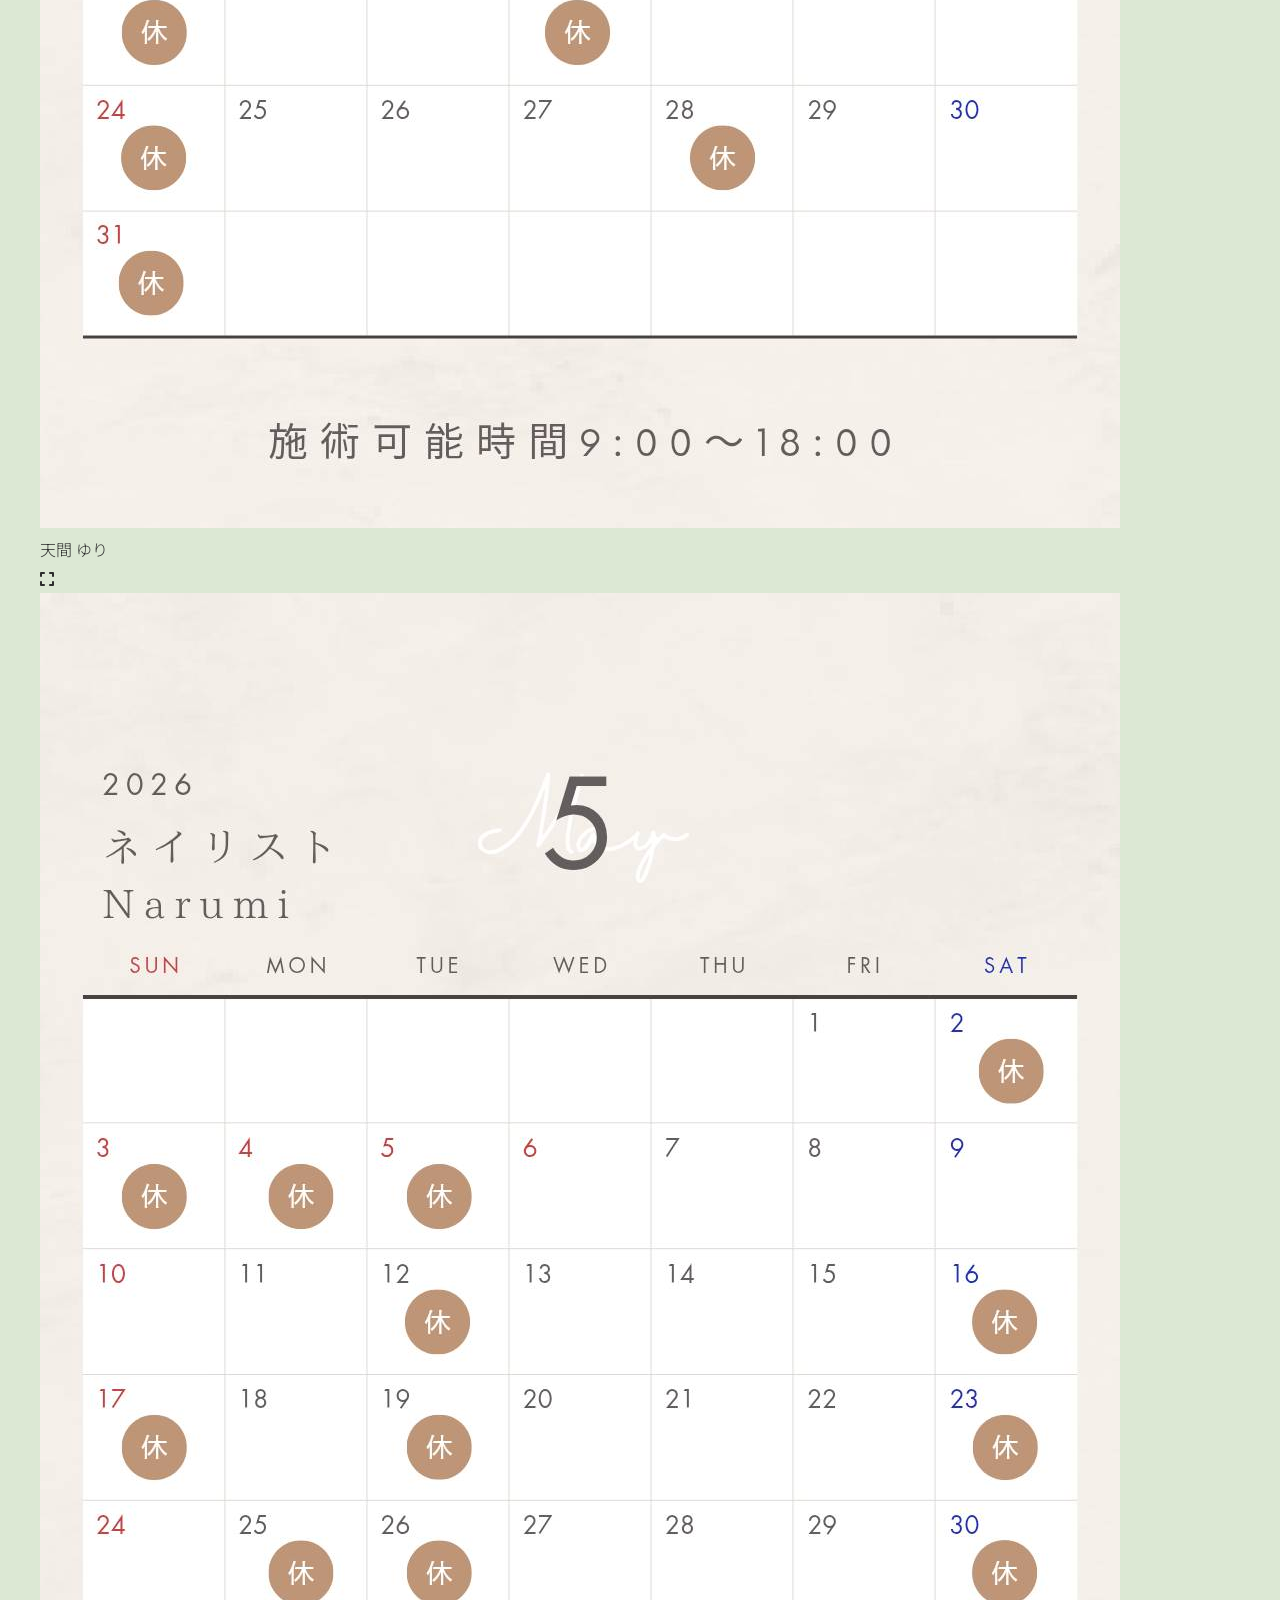
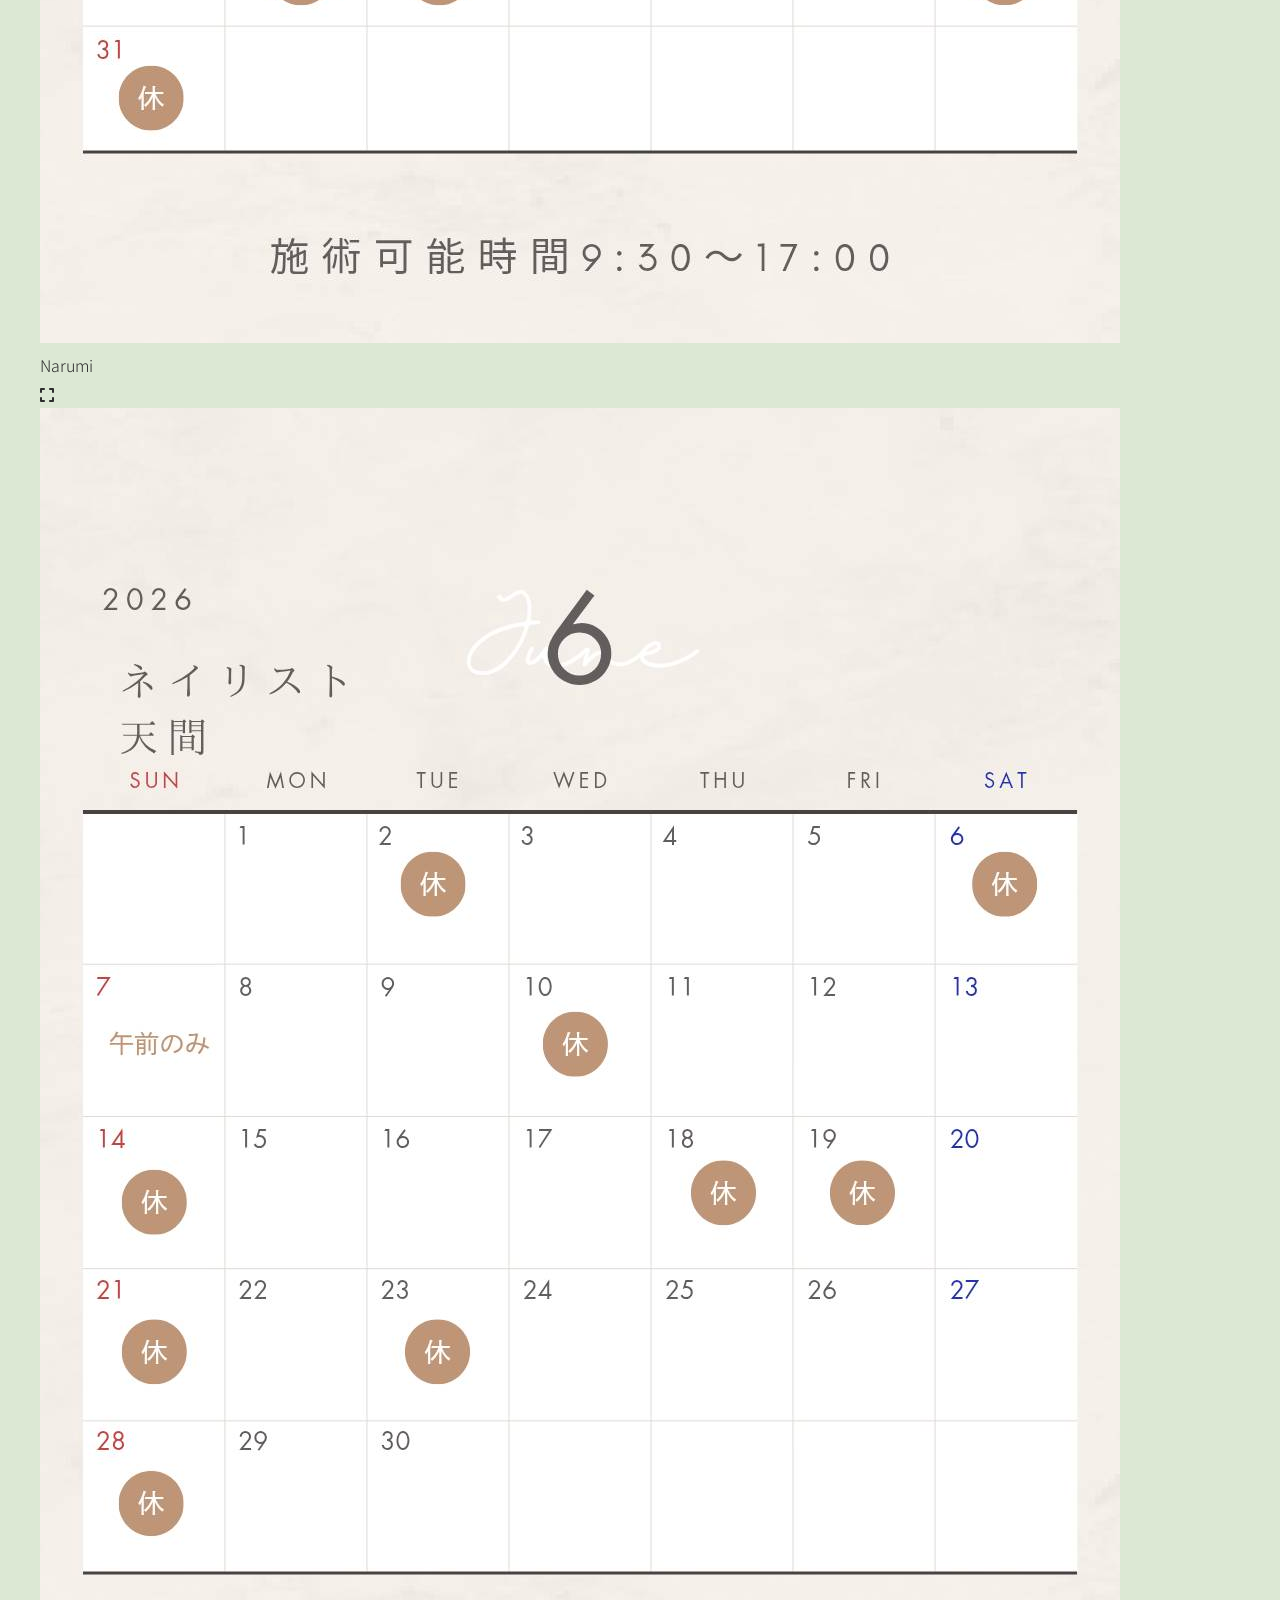
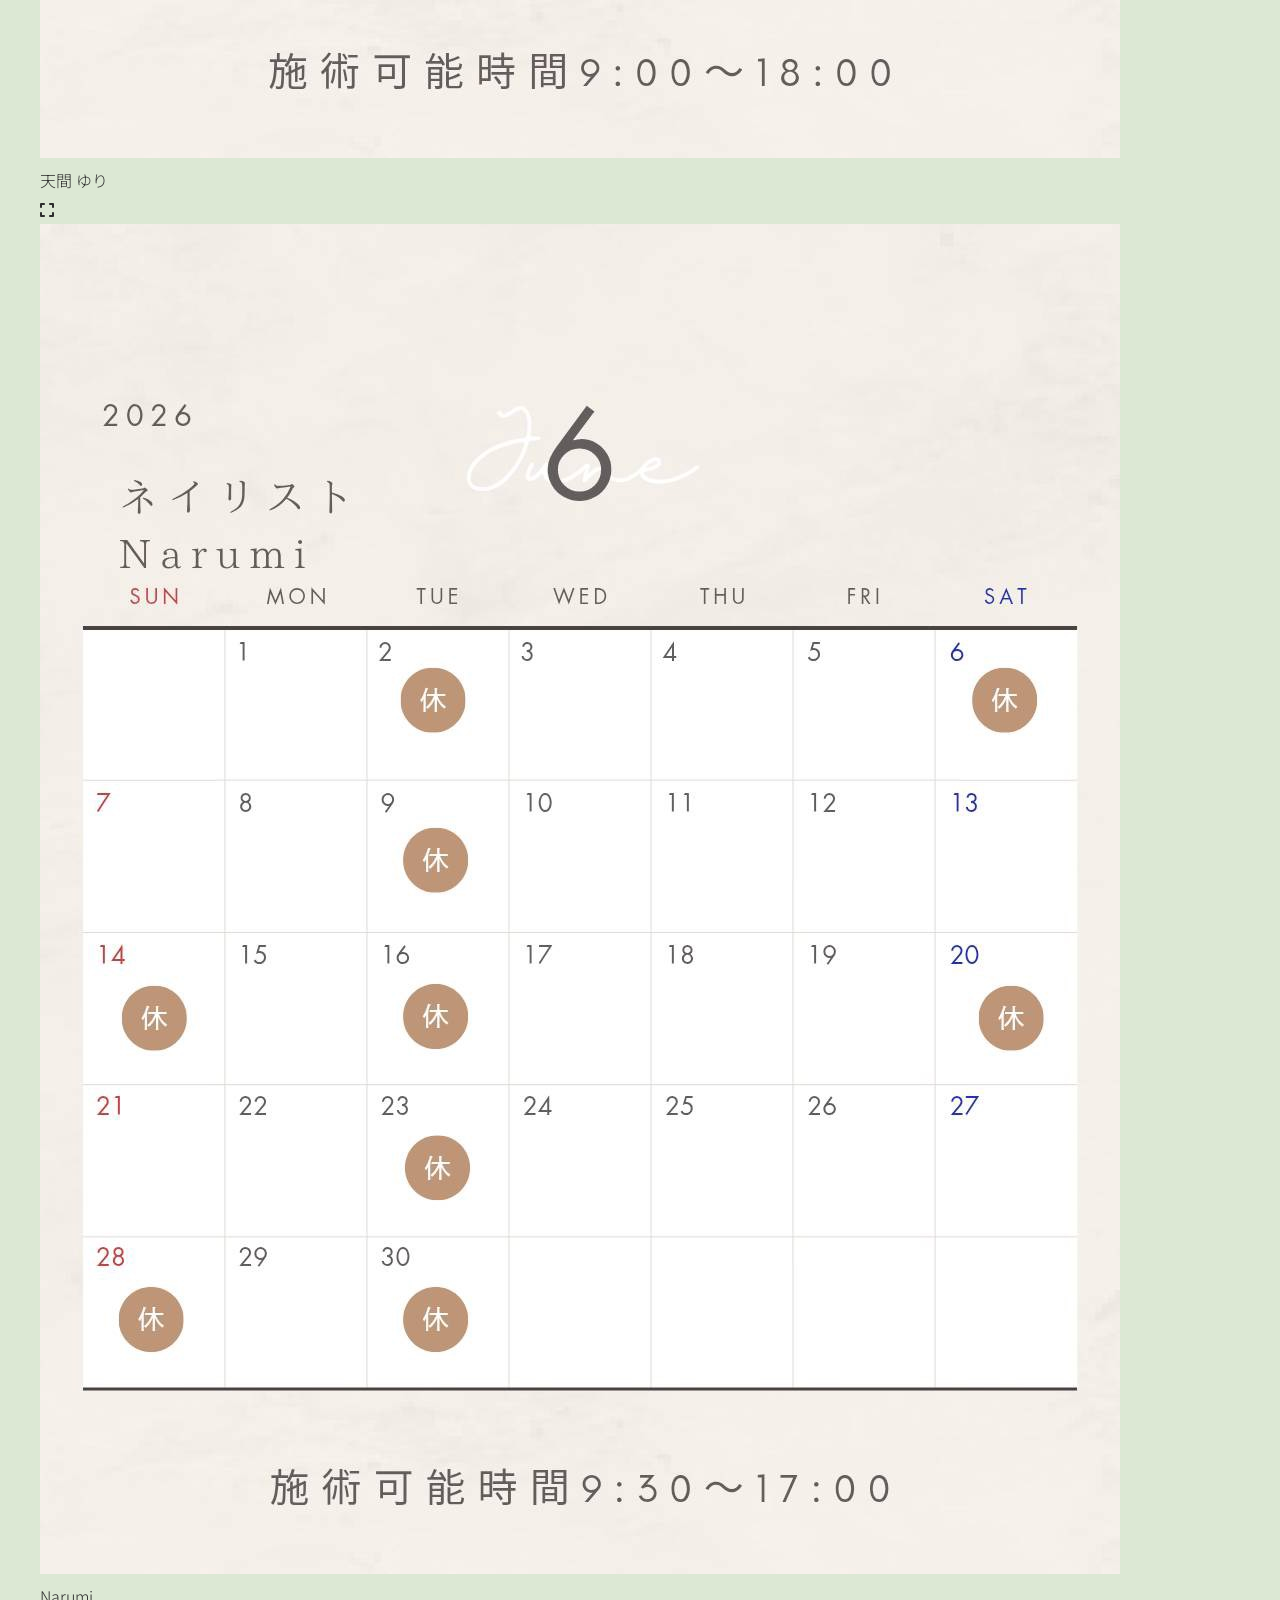
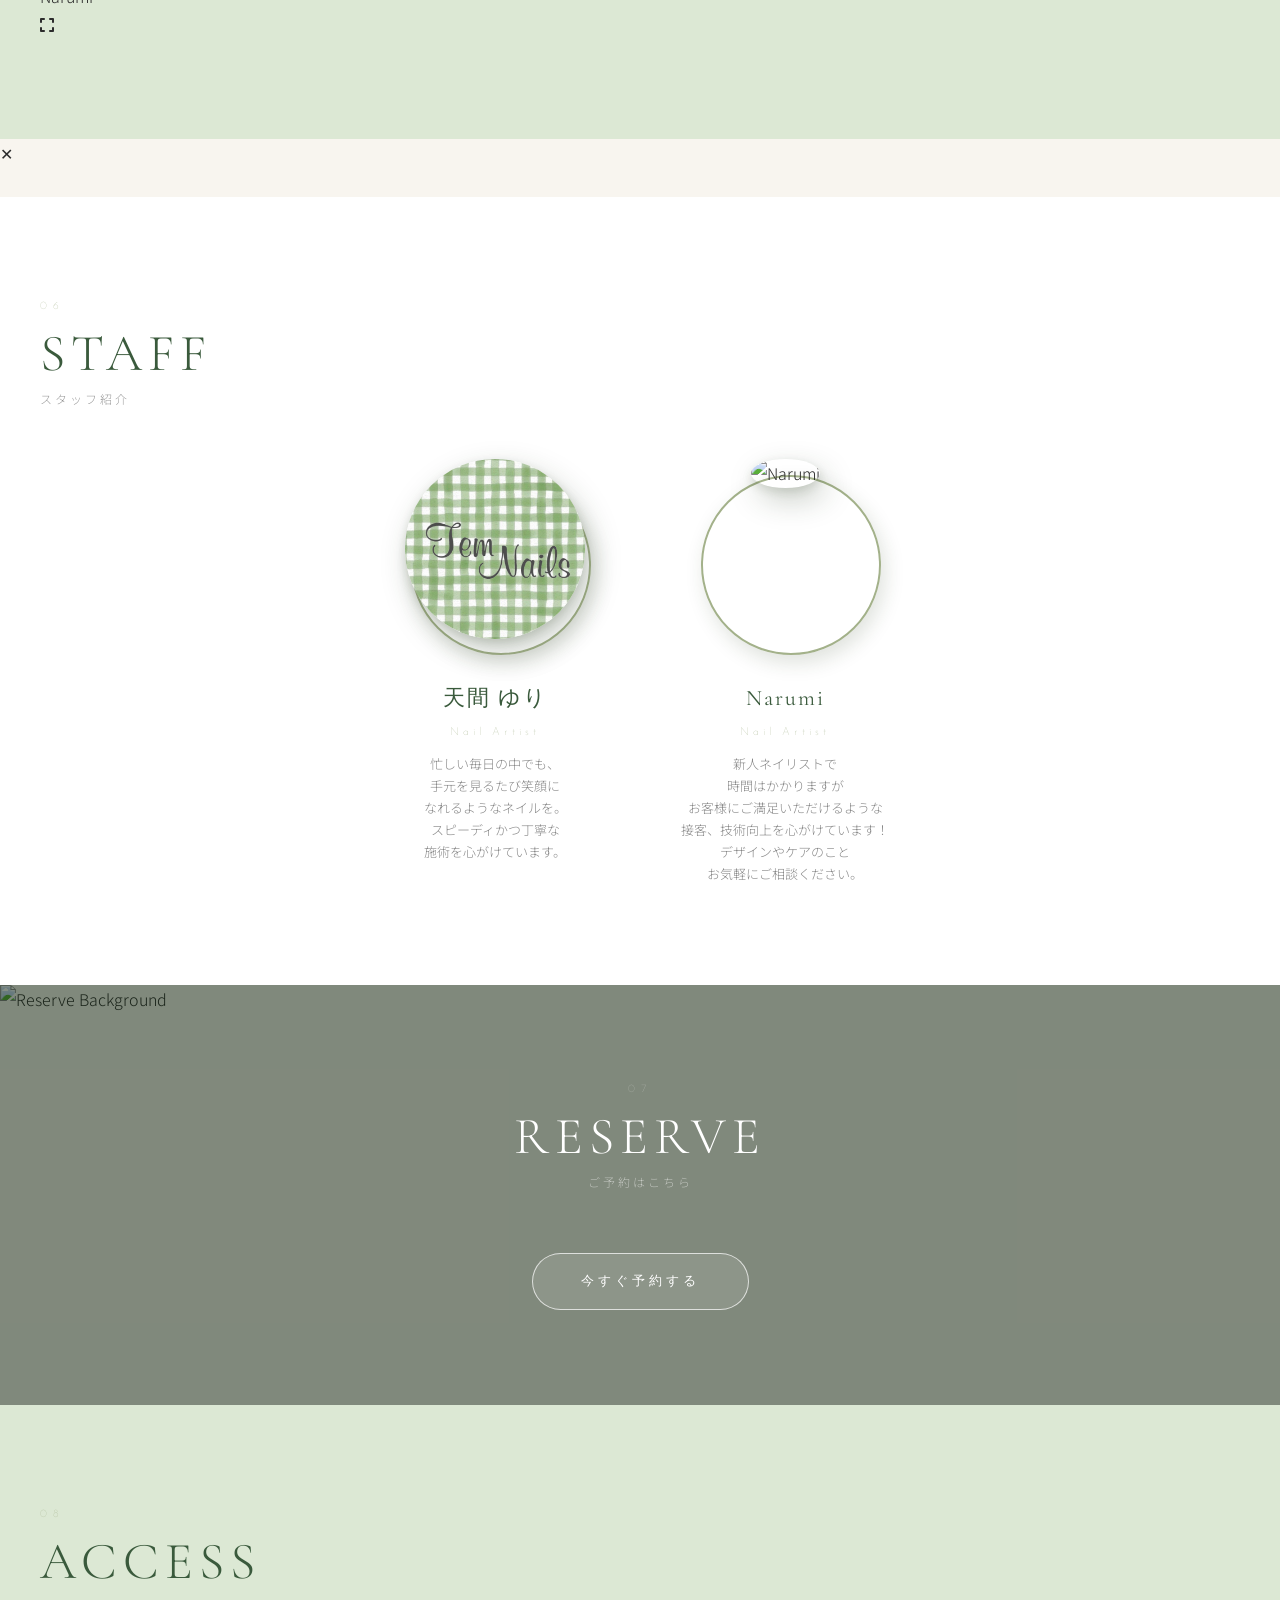
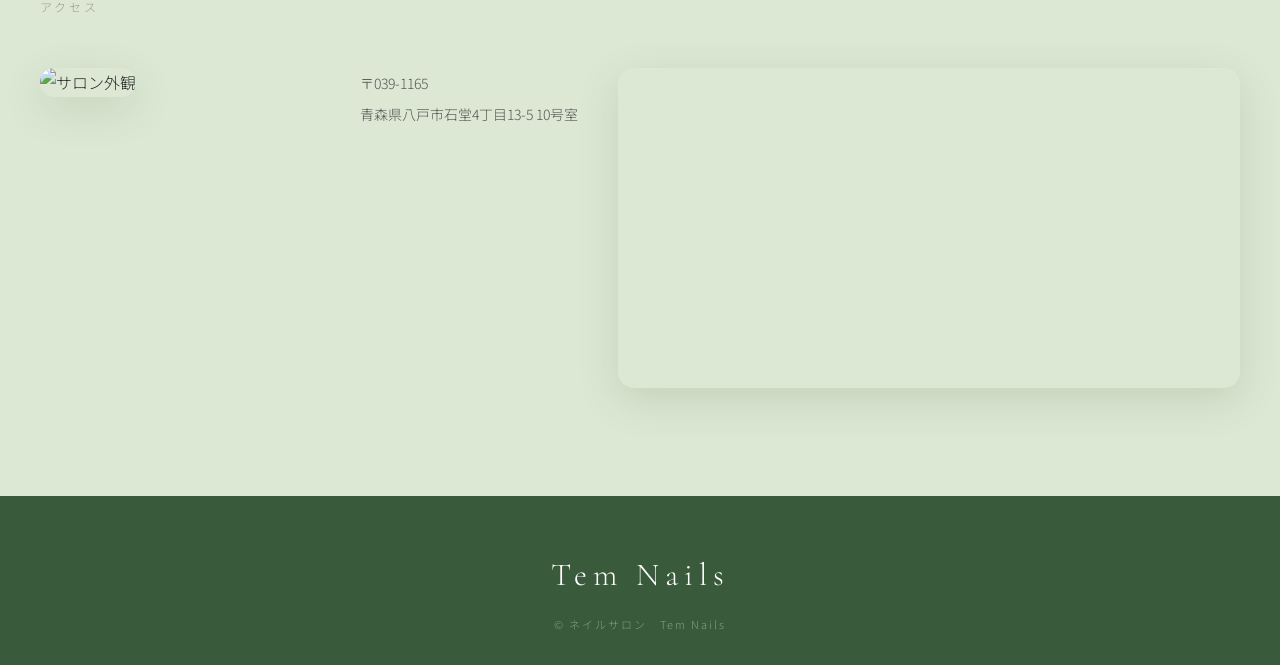
==== commit 06d63f5e: "Update index.html" ====
--- a/index.html
+++ b/index.html
@@ -168,18 +168,59 @@
     <div class="section-label">05</div>
     <h2 class="section-title">SCHEDULE</h2>
     <p class="section-sub">営業スケジュール</p>
-    <div class="schedule-grid">
-      <div class="schedule-item" onclick="openLightbox('imagesTem/TemT04.jpg')">
-        <img src="imagesTem/TemT04.jpg" alt="天間スケジュール">
-        <div class="schedule-label">天間 ゆり</div>
-        <div class="schedule-zoom"><i class="fas fa-expand"></i></div>
-      </div>
-      <div class="schedule-item" onclick="openLightbox('imagesTem/TemN04.jpg')">
-        <img src="imagesTem/TemN04.jpg" alt="Narumiスケジュール">
-        <div class="schedule-label">Narumi</div>
-        <div class="schedule-zoom"><i class="fas fa-expand"></i></div>
-      </div>
-    </div>
+
+    <!-- 月ナビゲーション -->
+    <div class="schedule-nav">
+      <button class="schedule-nav-btn" id="sched-prev" onclick="prevMonth()">&#8249;</button>
+      <span class="schedule-month-label" id="schedule-month-label">5月</span>
+      <button class="schedule-nav-btn" id="sched-next" onclick="nextMonth()">&#8250;</button>
+    </div>
+
+    <!-- スライダー本体 -->
+    <div class="schedule-slider-wrap">
+      <div class="schedule-slider" id="schedule-slider">
+
+        <!-- ▼ 1ヶ月目（画像名は実際のファイルに合わせてください） -->
+        <div class="schedule-slide">
+          <div class="schedule-grid">
+            <div class="schedule-item" onclick="openLightbox('imagesTem/TemT05.jpg')">
+              <img src="imagesTem/TemT05.jpg" alt="天間スケジュール 5月">
+              <div class="schedule-label">天間 ゆり</div>
+              <div class="schedule-zoom"><i class="fas fa-expand"></i></div>
+            </div>
+            <div class="schedule-item" onclick="openLightbox('imagesTem/TemN05.jpg')">
+              <img src="imagesTem/TemN05.jpg" alt="Narumi スケジュール 5月">
+              <div class="schedule-label">Narumi</div>
+              <div class="schedule-zoom"><i class="fas fa-expand"></i></div>
+            </div>
+          </div>
+        </div>
+
+        <!-- ▼ 2ヶ月目（画像名は実際のファイルに合わせてください） -->
+        <div class="schedule-slide">
+          <div class="schedule-grid">
+            <div class="schedule-item" onclick="openLightbox('imagesTem/TemT06.jpg')">
+              <img src="imagesTem/TemT06.jpg" alt="天間スケジュール 6月">
+              <div class="schedule-label">天間 ゆり</div>
+              <div class="schedule-zoom"><i class="fas fa-expand"></i></div>
+            </div>
+            <div class="schedule-item" onclick="openLightbox('imagesTem/TemN06.jpg')">
+              <img src="imagesTem/TemN06.jpg" alt="Narumi スケジュール 6月">
+              <div class="schedule-label">Narumi</div>
+              <div class="schedule-zoom"><i class="fas fa-expand"></i></div>
+            </div>
+          </div>
+        </div>
+
+      </div>
+    </div>
+
+    <!-- ドットインジケーター -->
+    <div class="schedule-dots">
+      <span class="schedule-dot active" onclick="goToMonth(0)"></span>
+      <span class="schedule-dot" onclick="goToMonth(1)"></span>
+    </div>
+
   </div>
 </section>
 
@@ -282,12 +323,10 @@
   document.getElementById('lightbox').classList.remove('active');
   document.body.style.overflow = '';
 }
-
 // ===== スライドショー =====
 let currentSlide = 0;
 const slides = document.querySelectorAll('.hero-slide');
 const dots = document.querySelectorAll('.dot');
-
 function goToSlide(n) {
   slides[currentSlide].classList.remove('active');
   dots[currentSlide].classList.remove('active');
@@ -295,19 +334,15 @@
   slides[currentSlide].classList.add('active');
   dots[currentSlide].classList.add('active');
 }
-
 function nextSlide() {
   goToSlide((currentSlide + 1) % slides.length);
 }
-
 setInterval(nextSlide, 4000);
-
 // ===== ギャラリー マウスドラッグスクロール =====
 const galleryWrap = document.querySelector('.gallery-scroll-wrap');
 let isDown = false;
 let startX;
 let scrollLeft;
-
 galleryWrap.addEventListener('mousedown', (e) => {
   isDown = true;
   startX = e.pageX - galleryWrap.offsetLeft;
@@ -322,6 +357,30 @@
   const walk = (x - startX) * 1.5;
   galleryWrap.scrollLeft = scrollLeft - walk;
 });
+// ===== スケジュールスライダー =====
+const scheduleMonths = ['4月', '5月'];
+let currentMonth = 0;
+function updateScheduleSlider() {
+  const slider = document.getElementById('schedule-slider');
+  slider.style.transform = `translateX(-${currentMonth * 100}%)`;
+  document.getElementById('schedule-month-label').textContent = scheduleMonths[currentMonth];
+  document.querySelectorAll('.schedule-dot').forEach((d, i) => {
+    d.classList.toggle('active', i === currentMonth);
+  });
+  document.getElementById('sched-prev').disabled = currentMonth === 0;
+  document.getElementById('sched-next').disabled = currentMonth === scheduleMonths.length - 1;
+}
+function prevMonth() {
+  if (currentMonth > 0) { currentMonth--; updateScheduleSlider(); }
+}
+function nextMonth() {
+  if (currentMonth < scheduleMonths.length - 1) { currentMonth++; updateScheduleSlider(); }
+}
+function goToMonth(n) {
+  currentMonth = n;
+  updateScheduleSlider();
+}
+updateScheduleSlider();
 </script>
 
 </body>
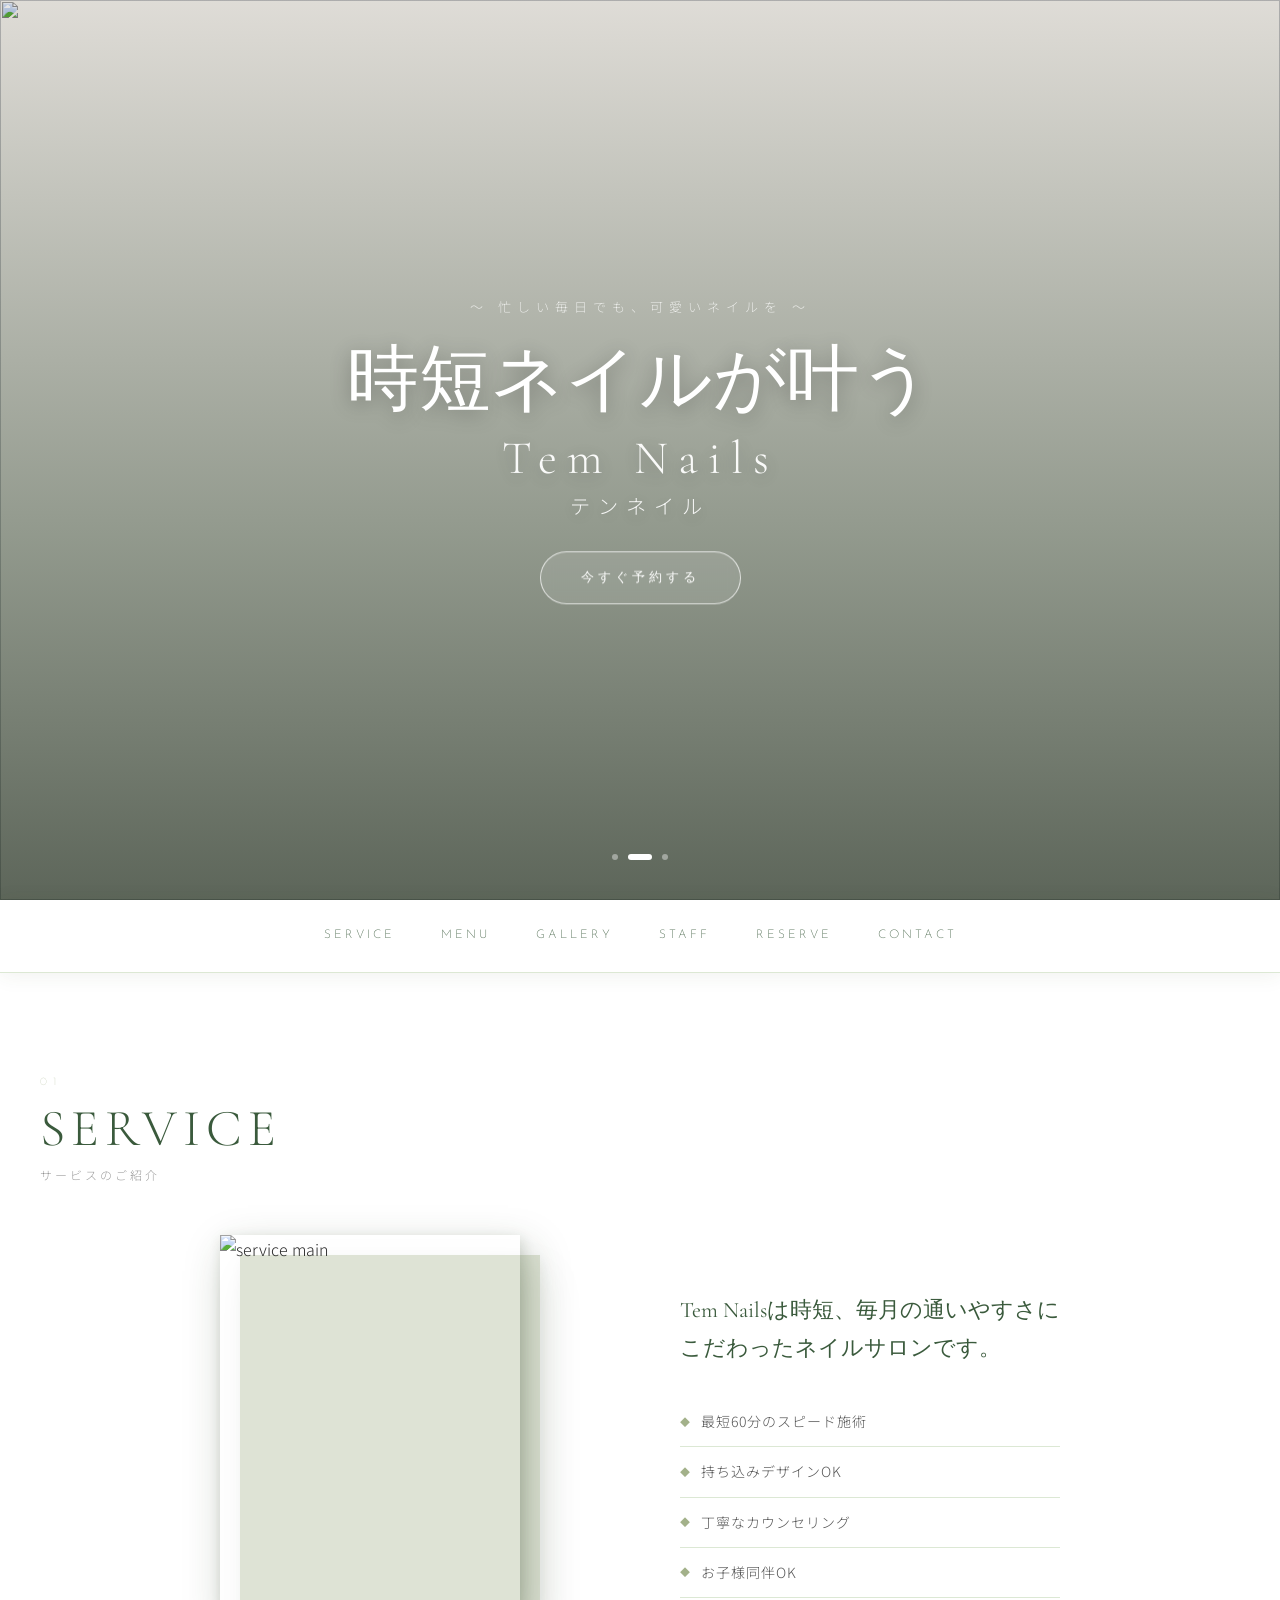
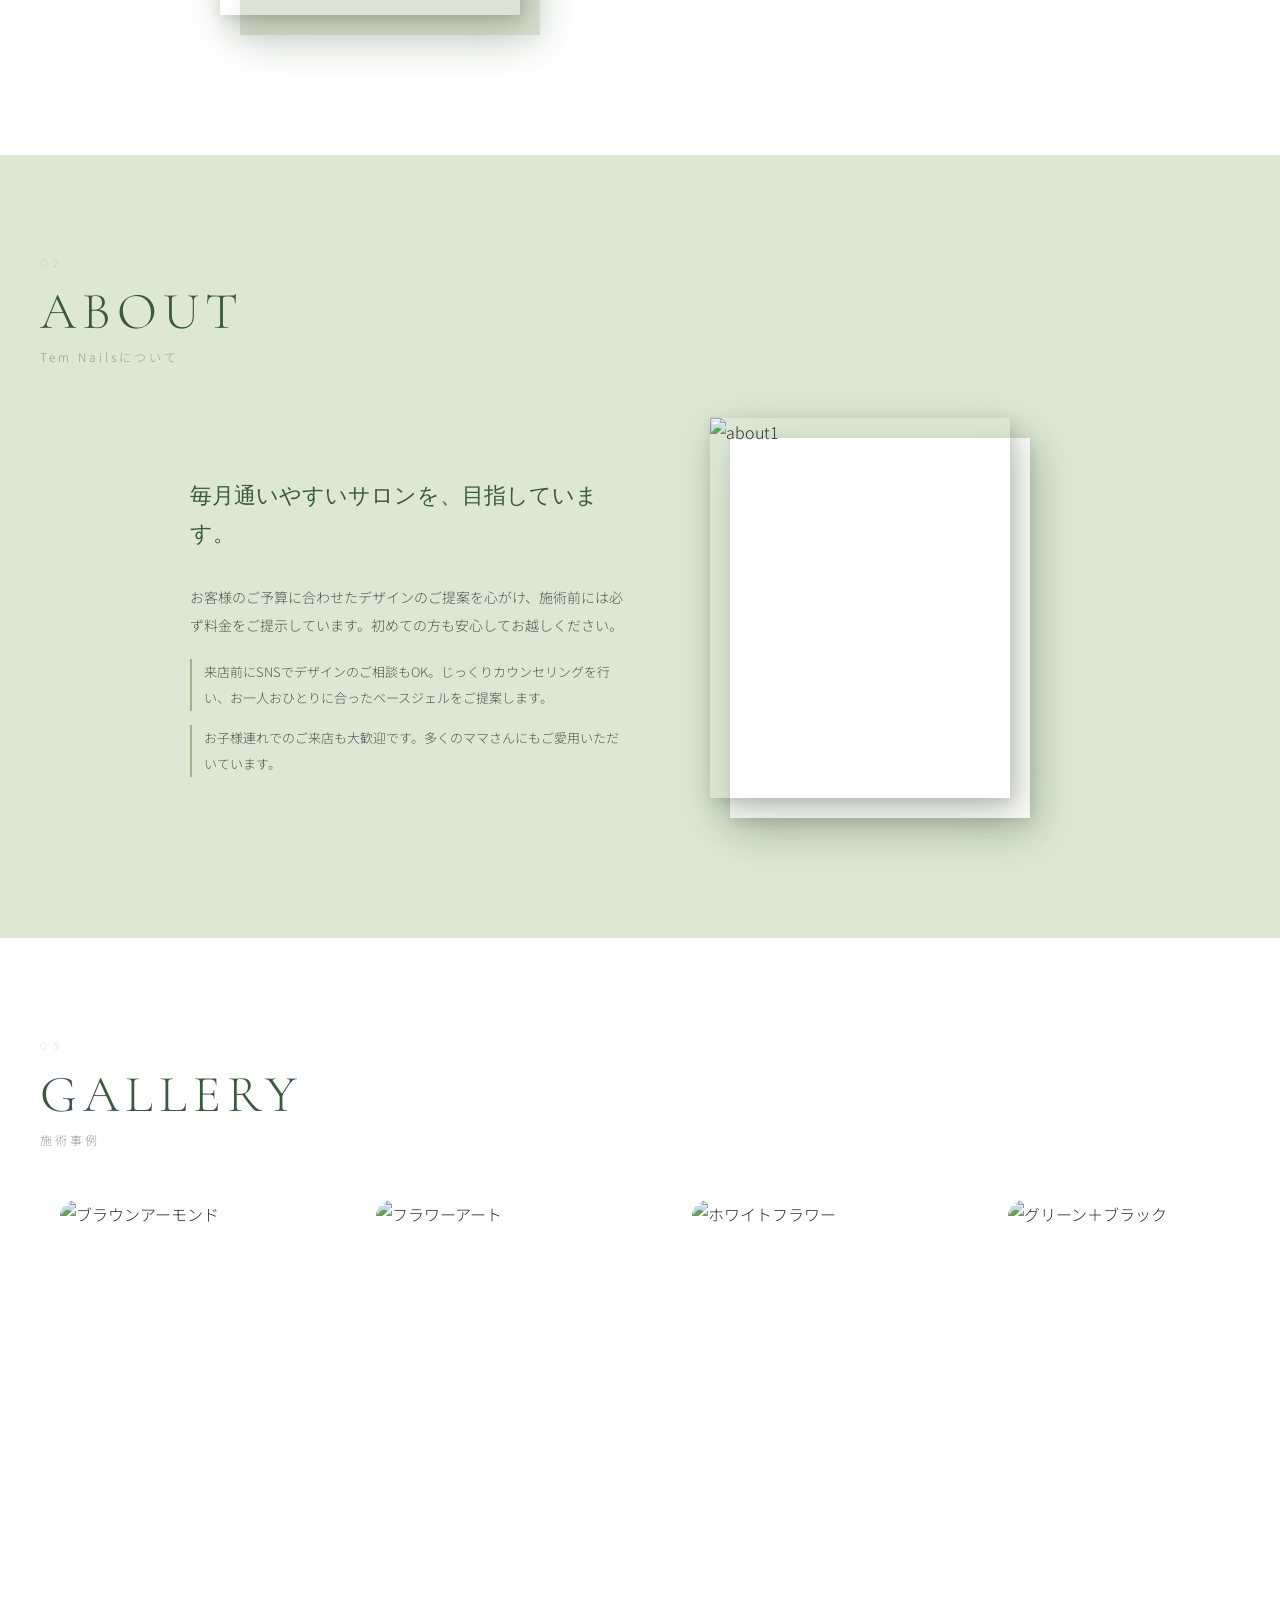
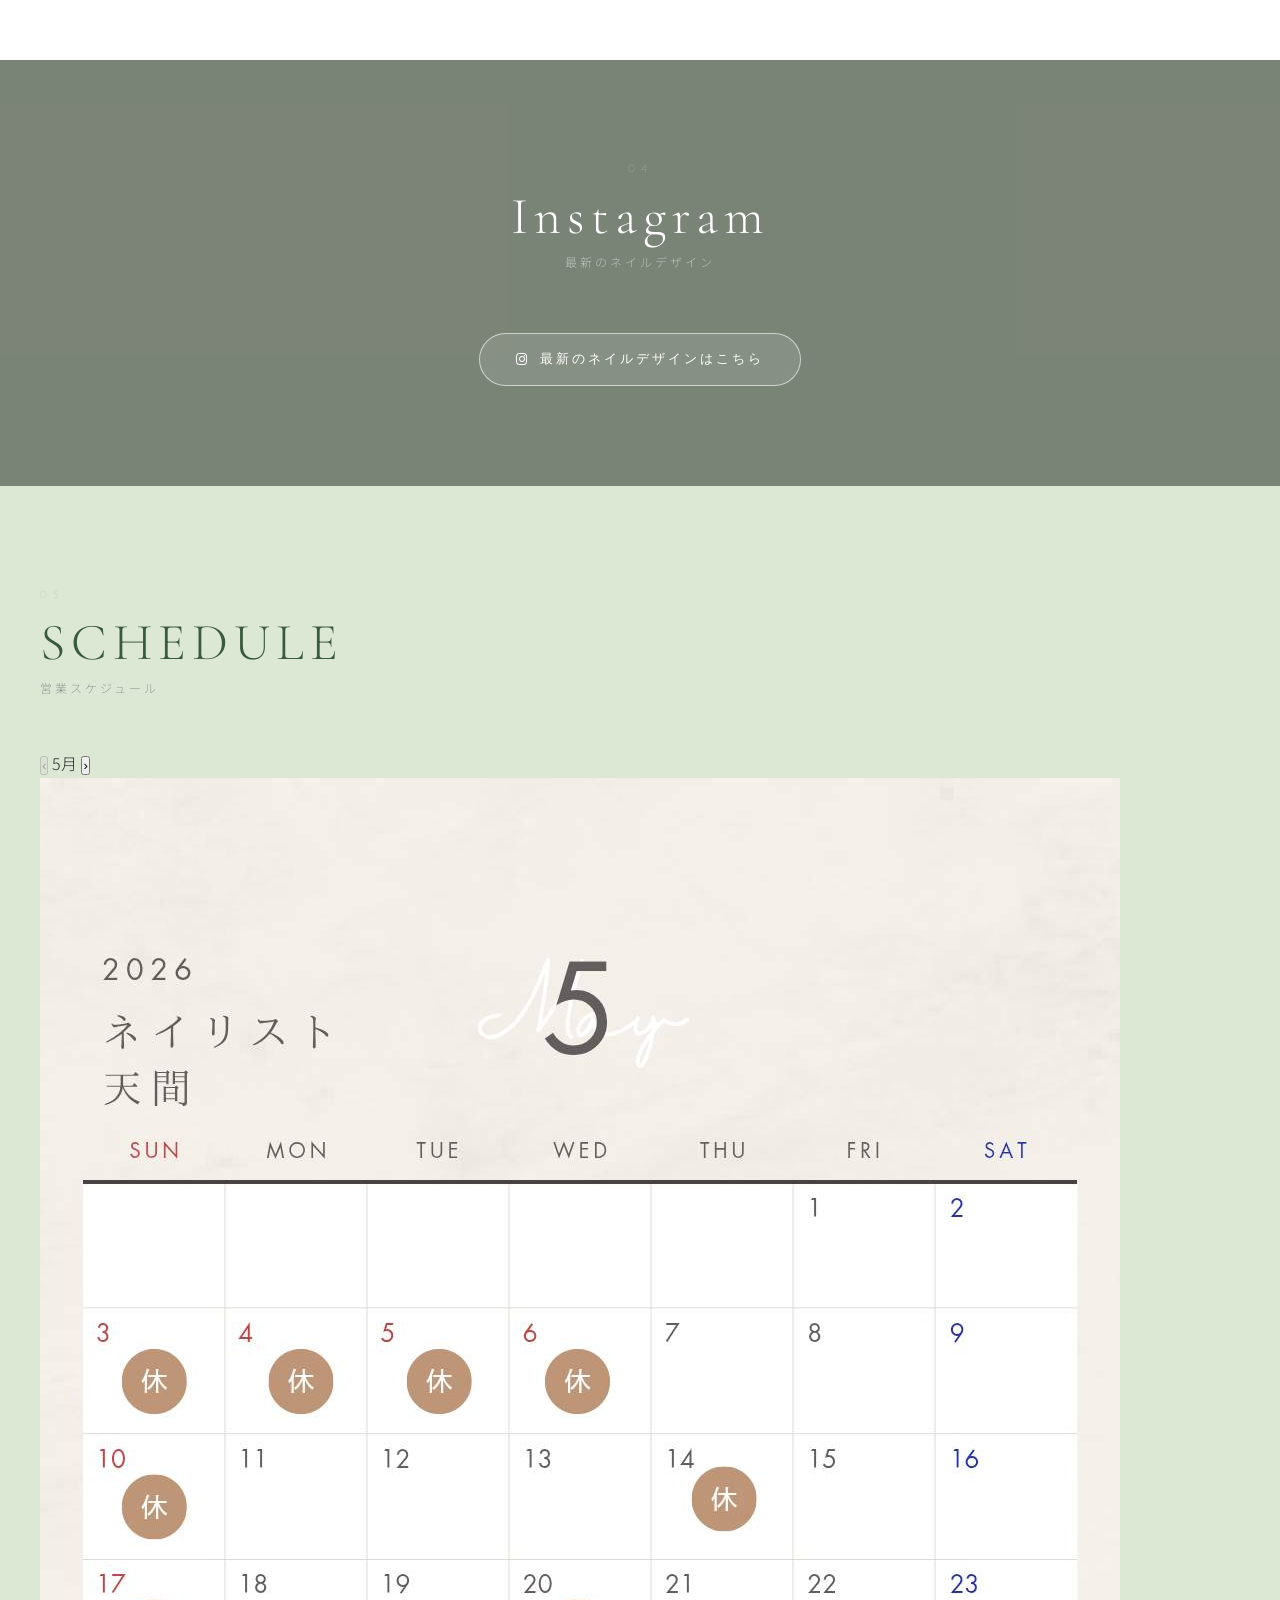
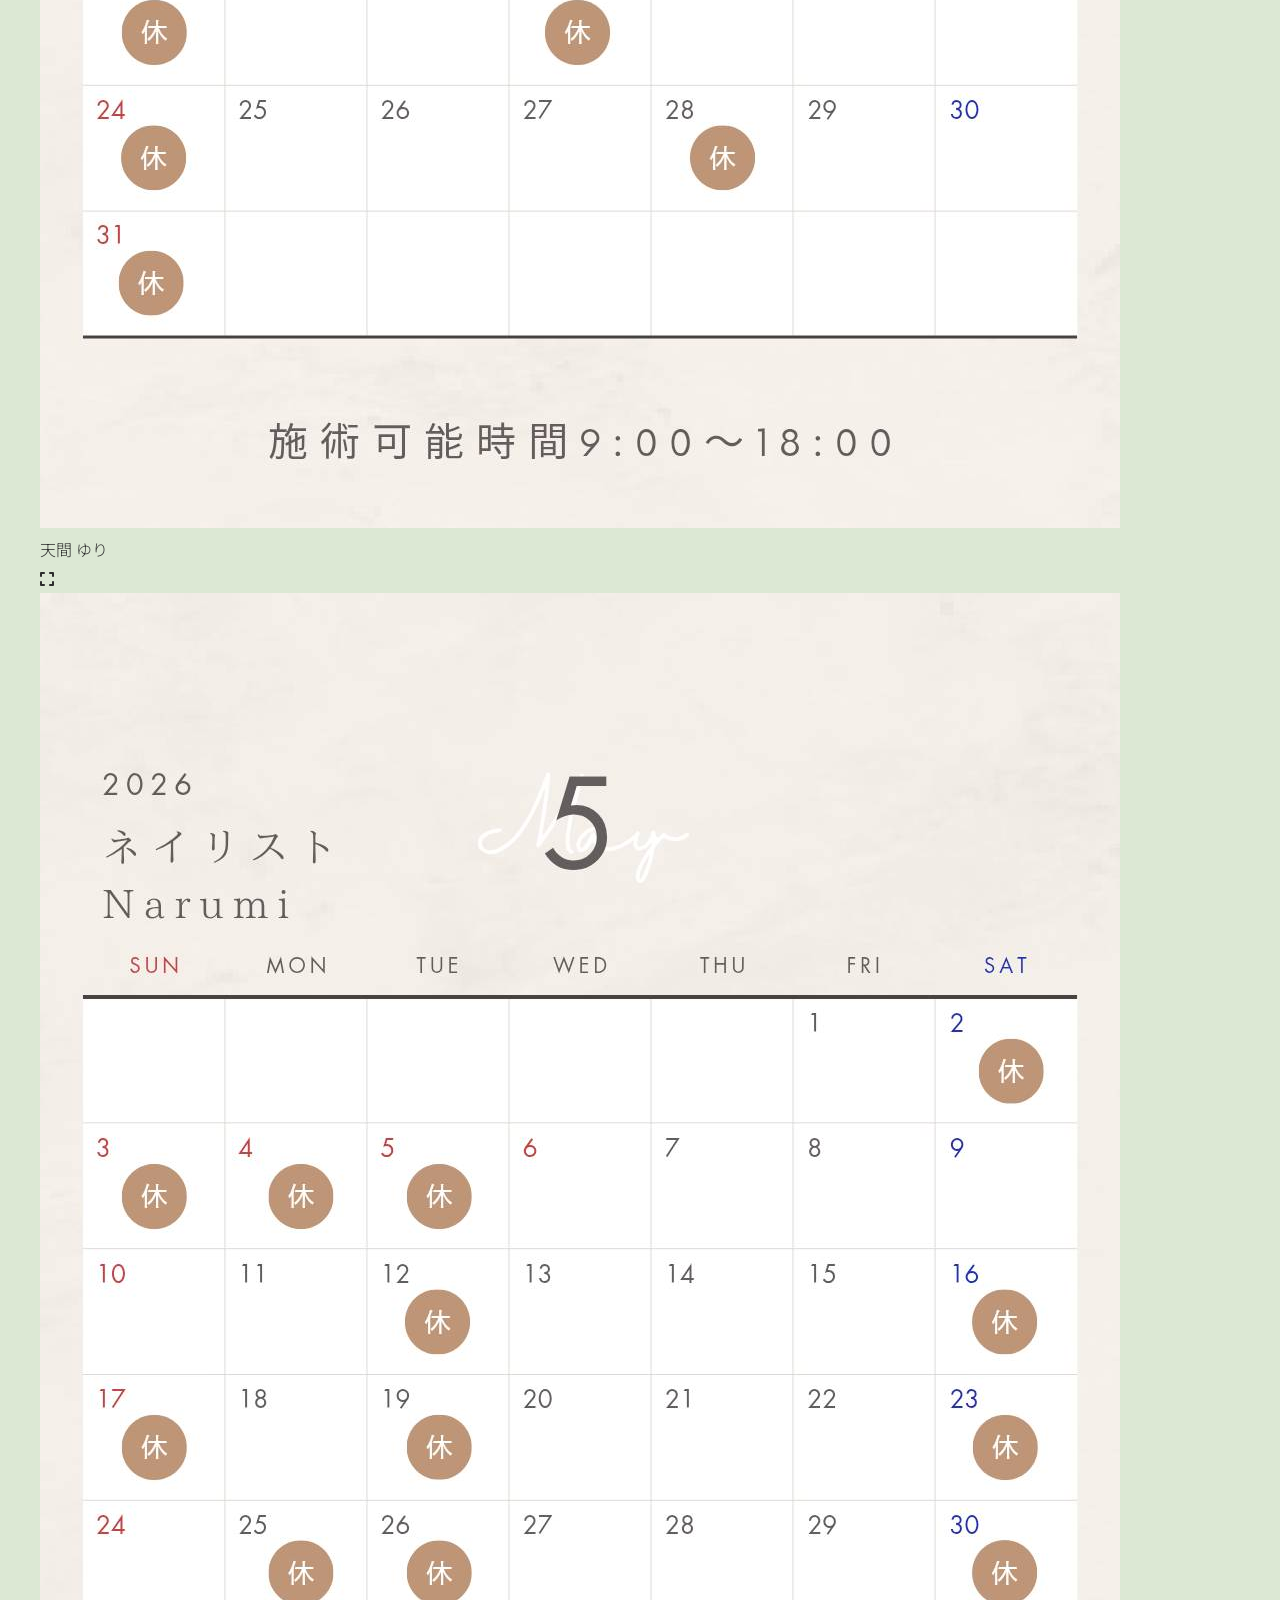
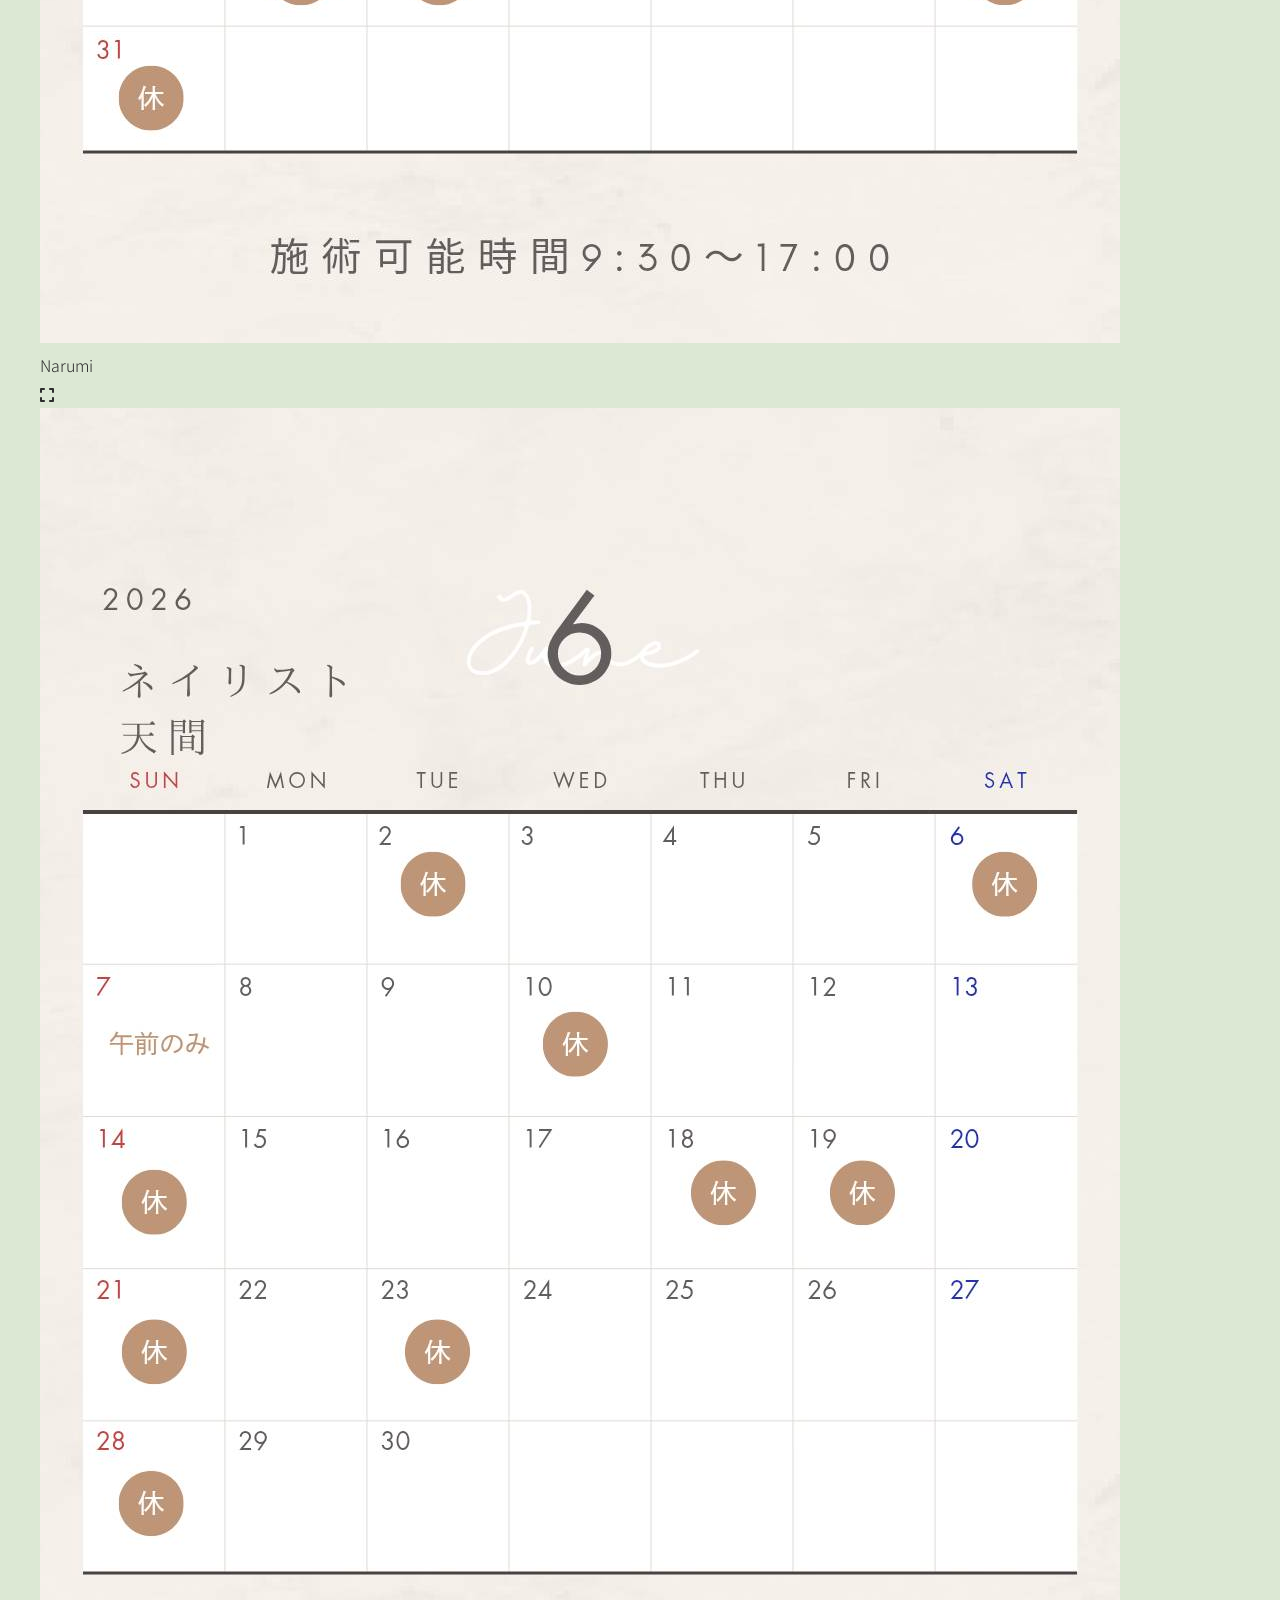
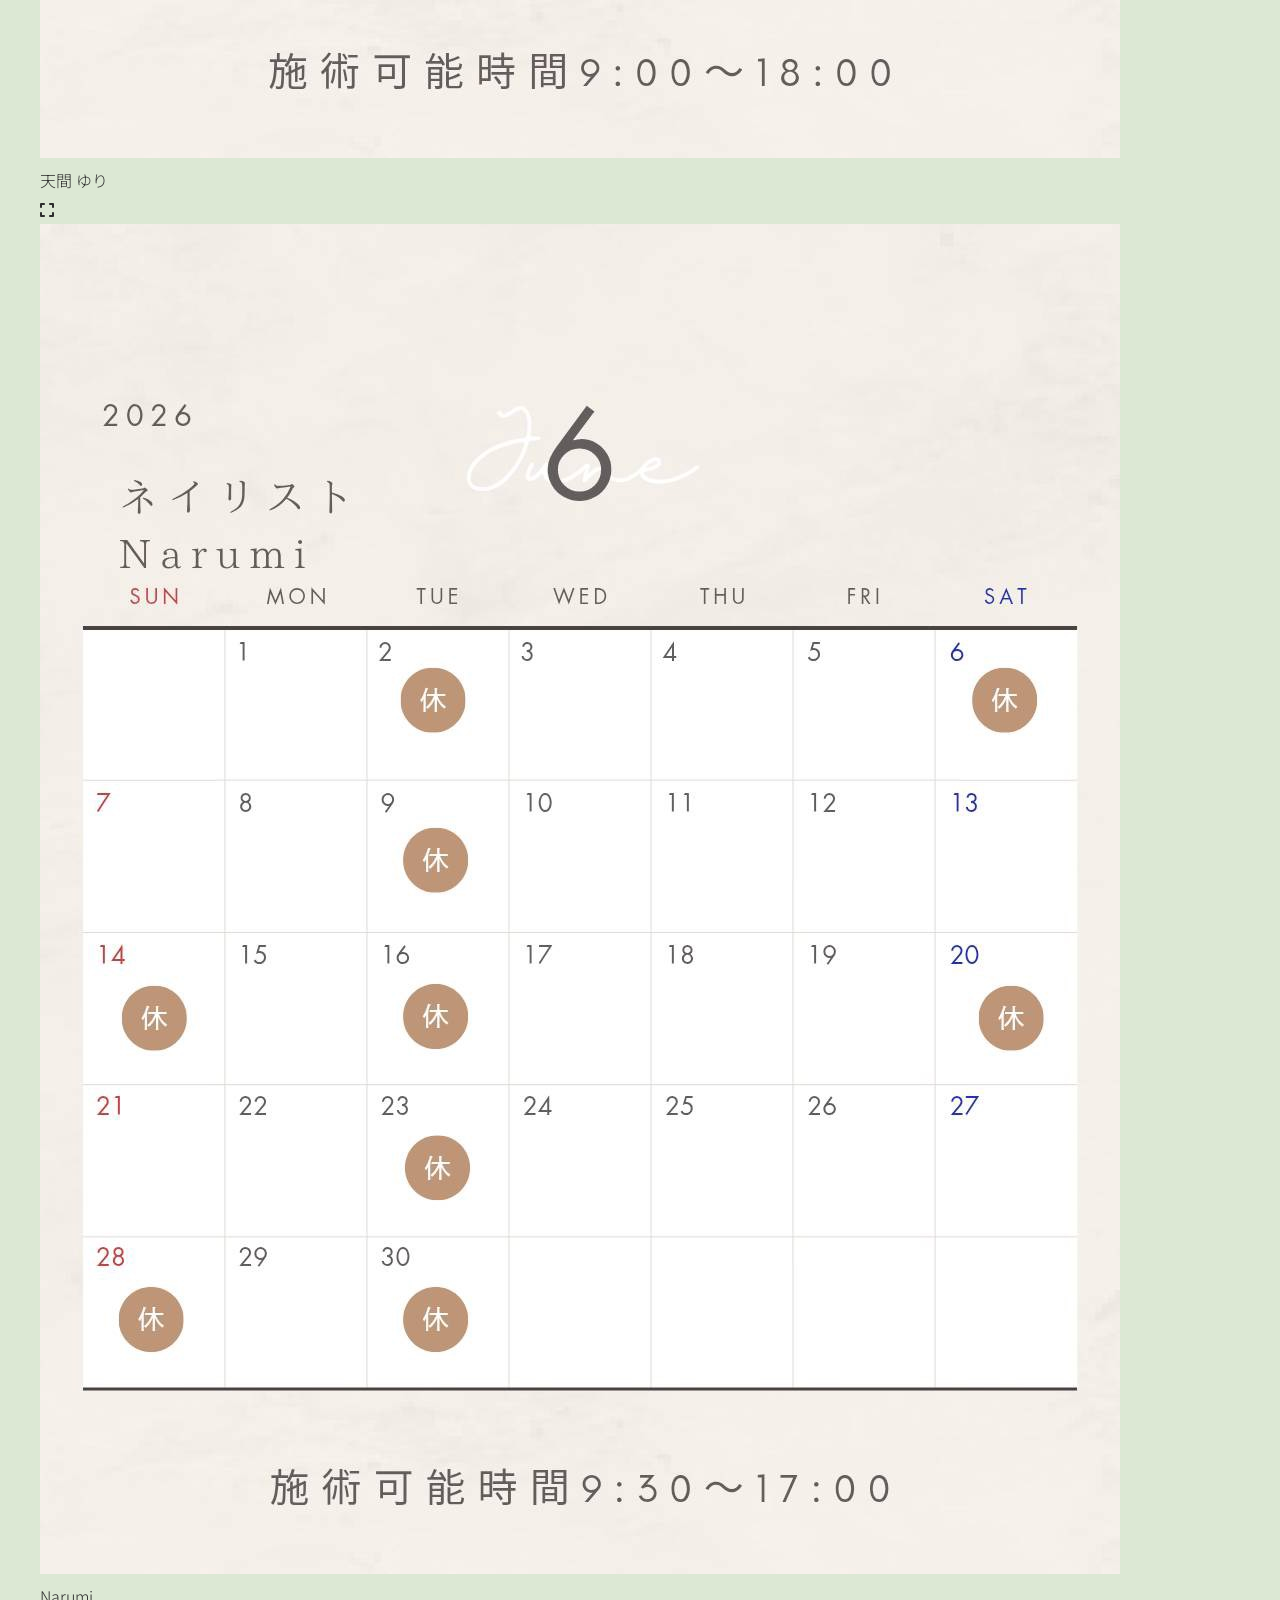
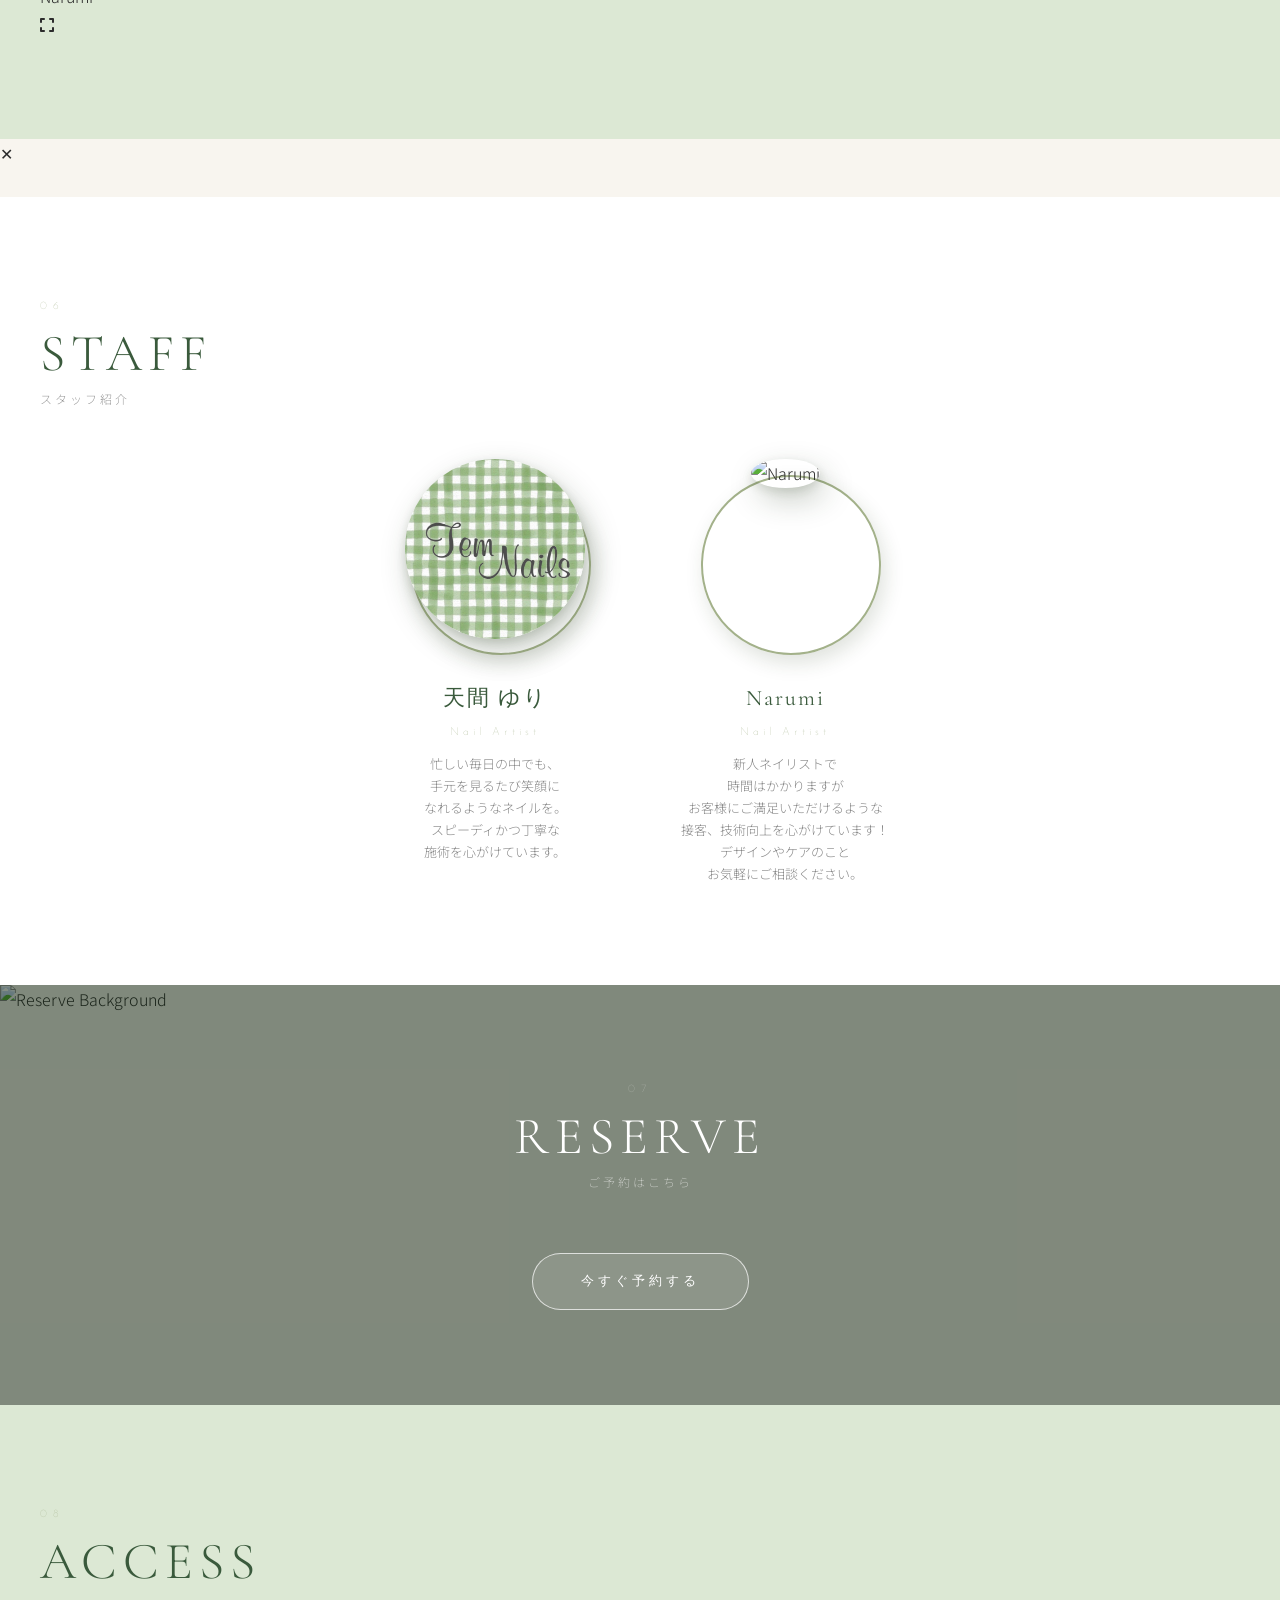
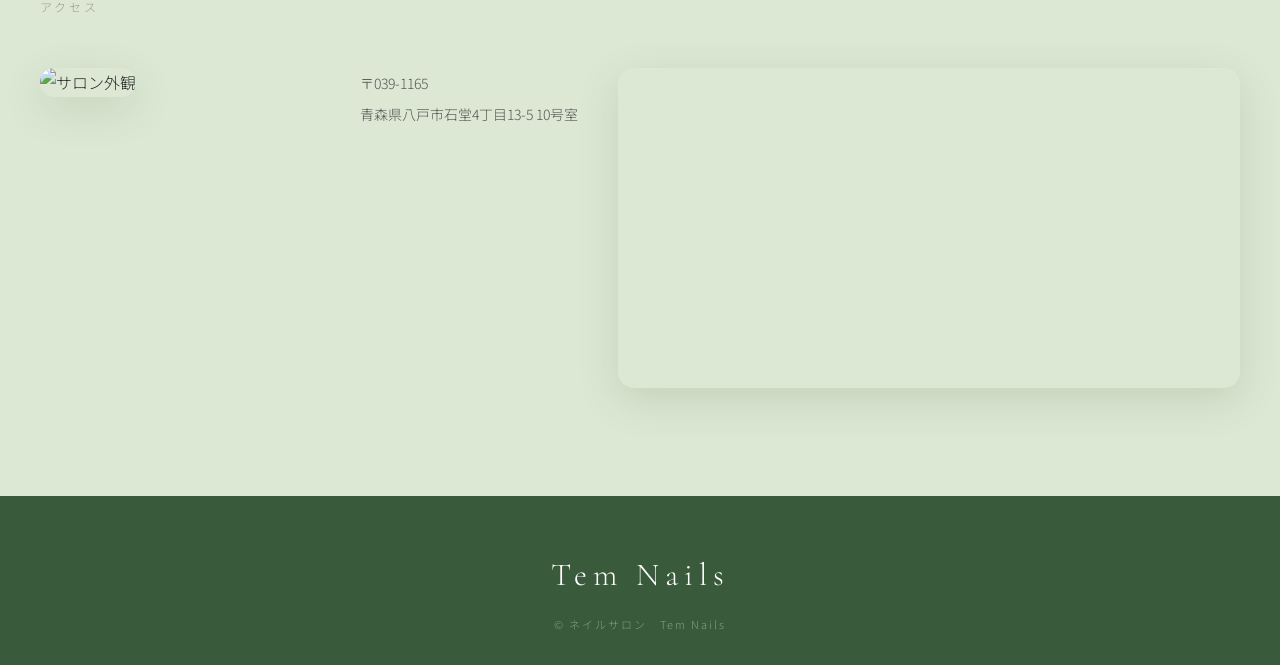
==== commit df6cd333: "Update index.html" ====
--- a/index.html
+++ b/index.html
@@ -358,7 +358,7 @@
   galleryWrap.scrollLeft = scrollLeft - walk;
 });
 // ===== スケジュールスライダー =====
-const scheduleMonths = ['4月', '5月'];
+const scheduleMonths = ['5月', '6月'];
 let currentMonth = 0;
 function updateScheduleSlider() {
   const slider = document.getElementById('schedule-slider');
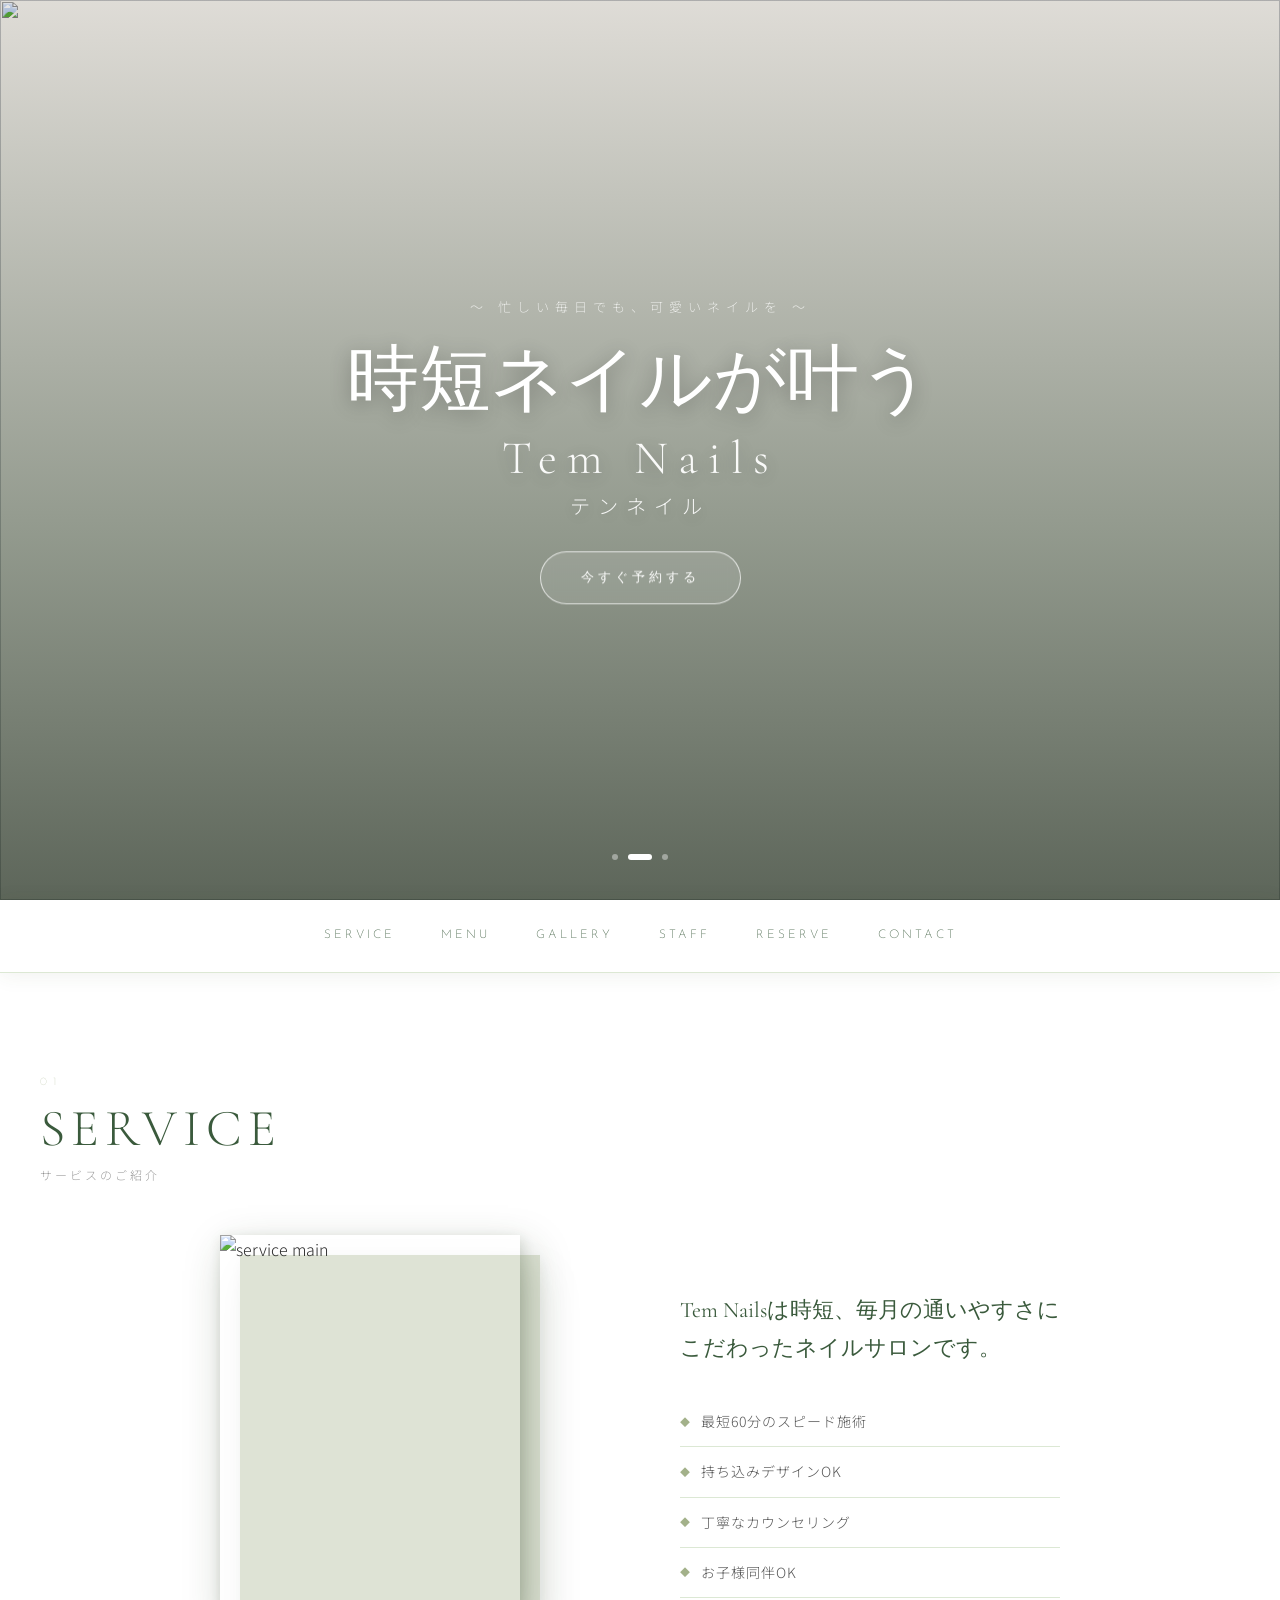
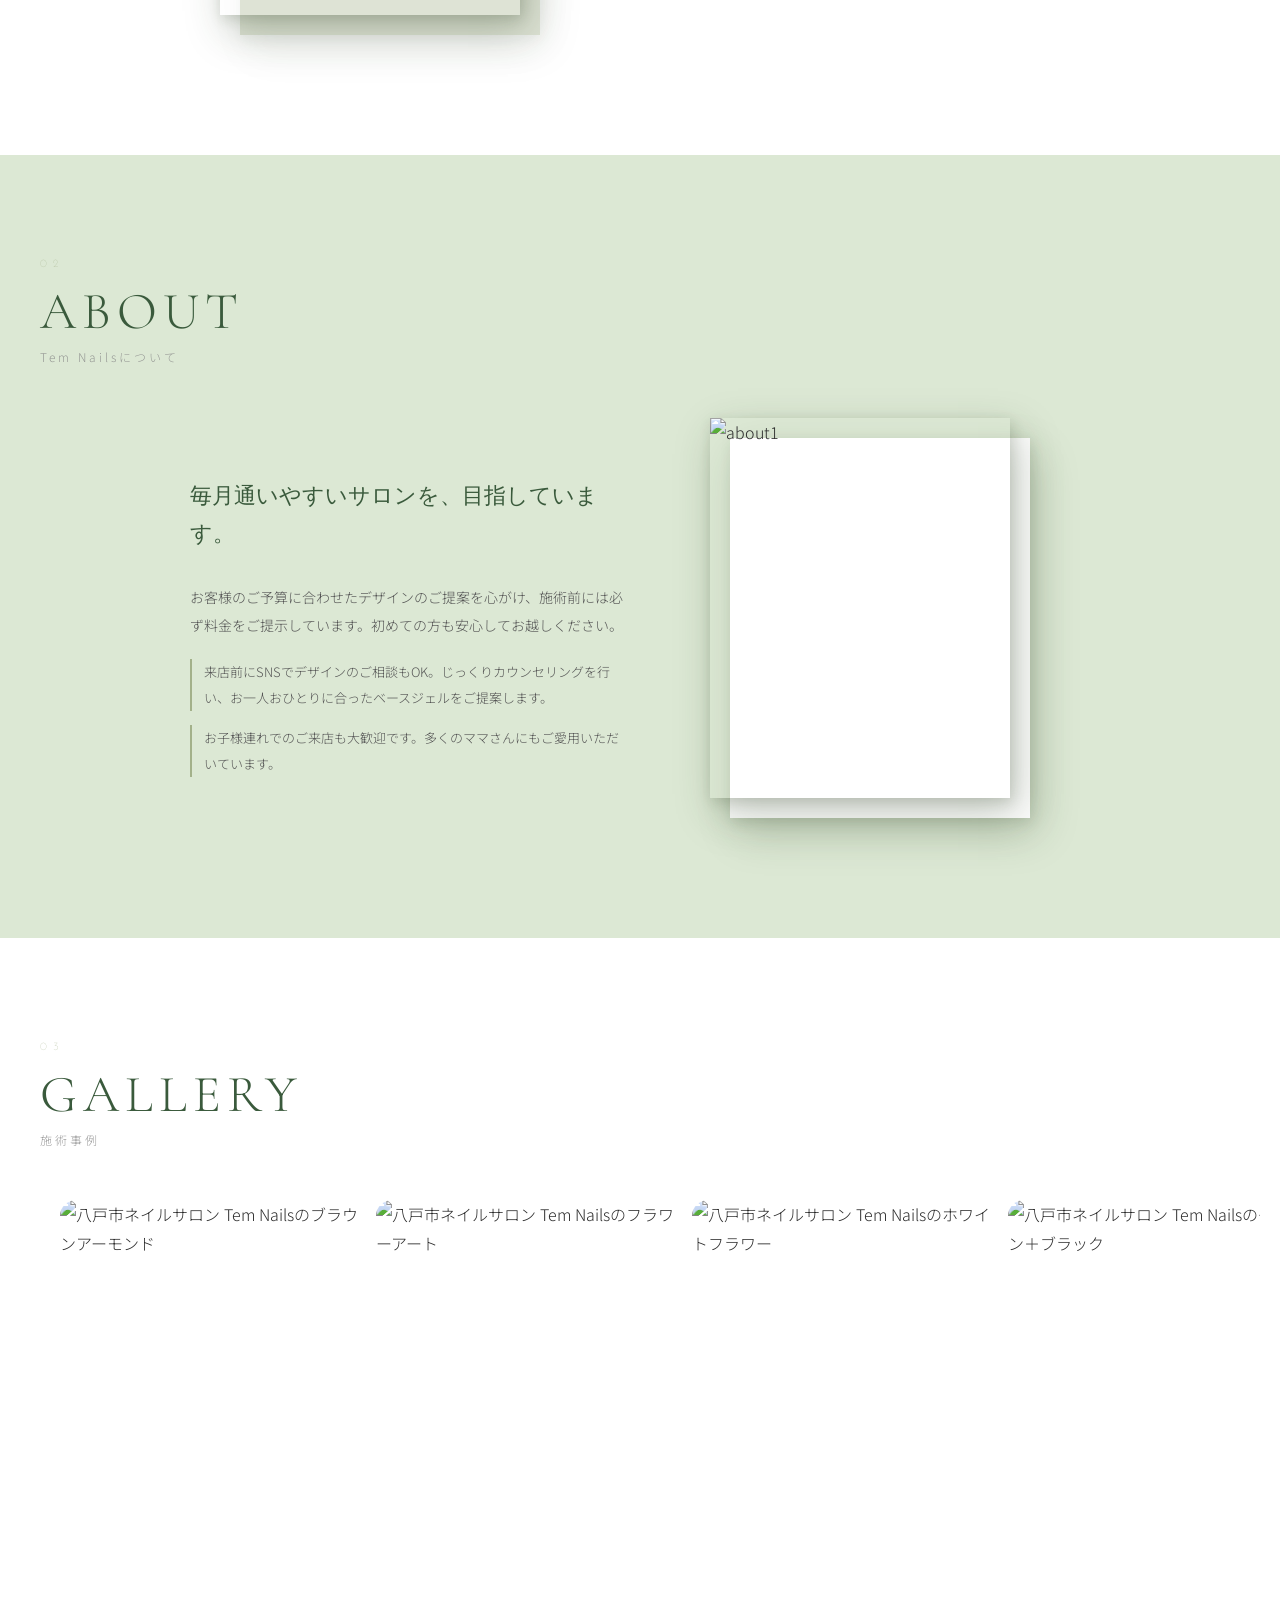
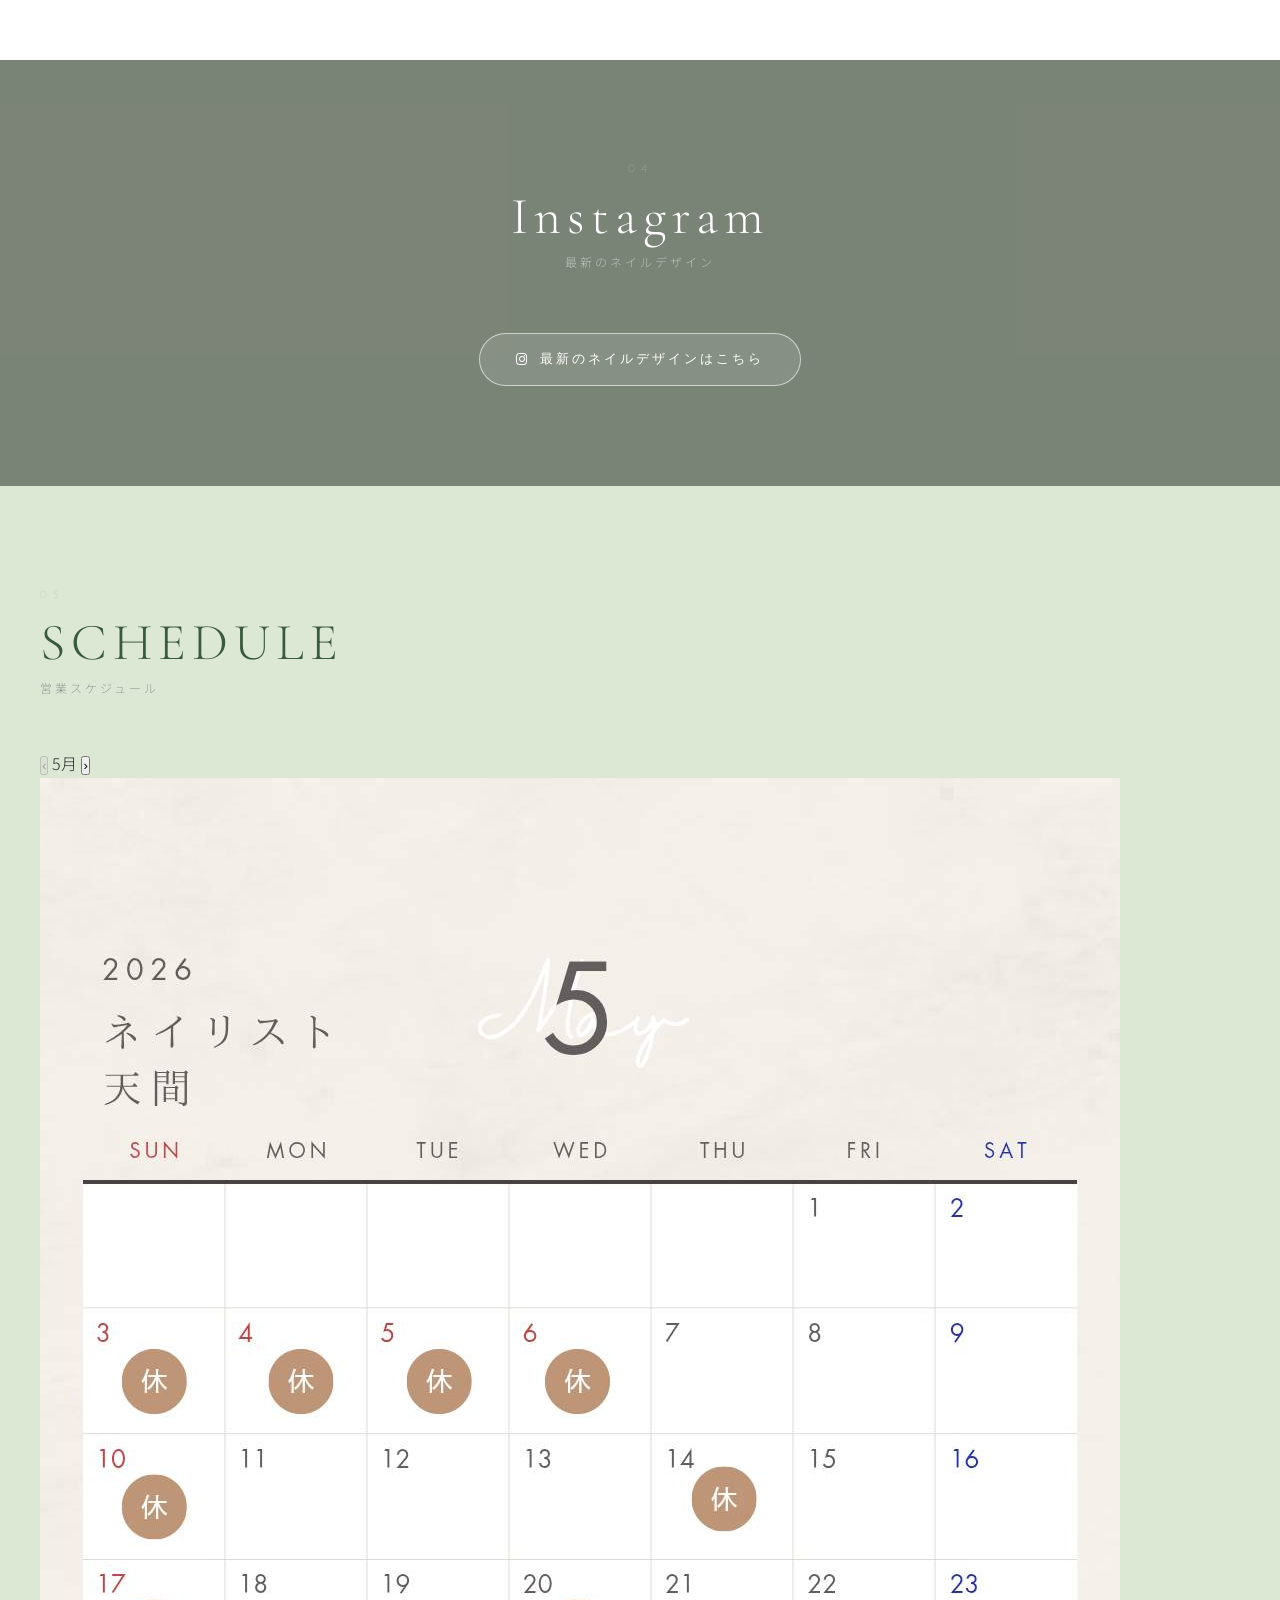
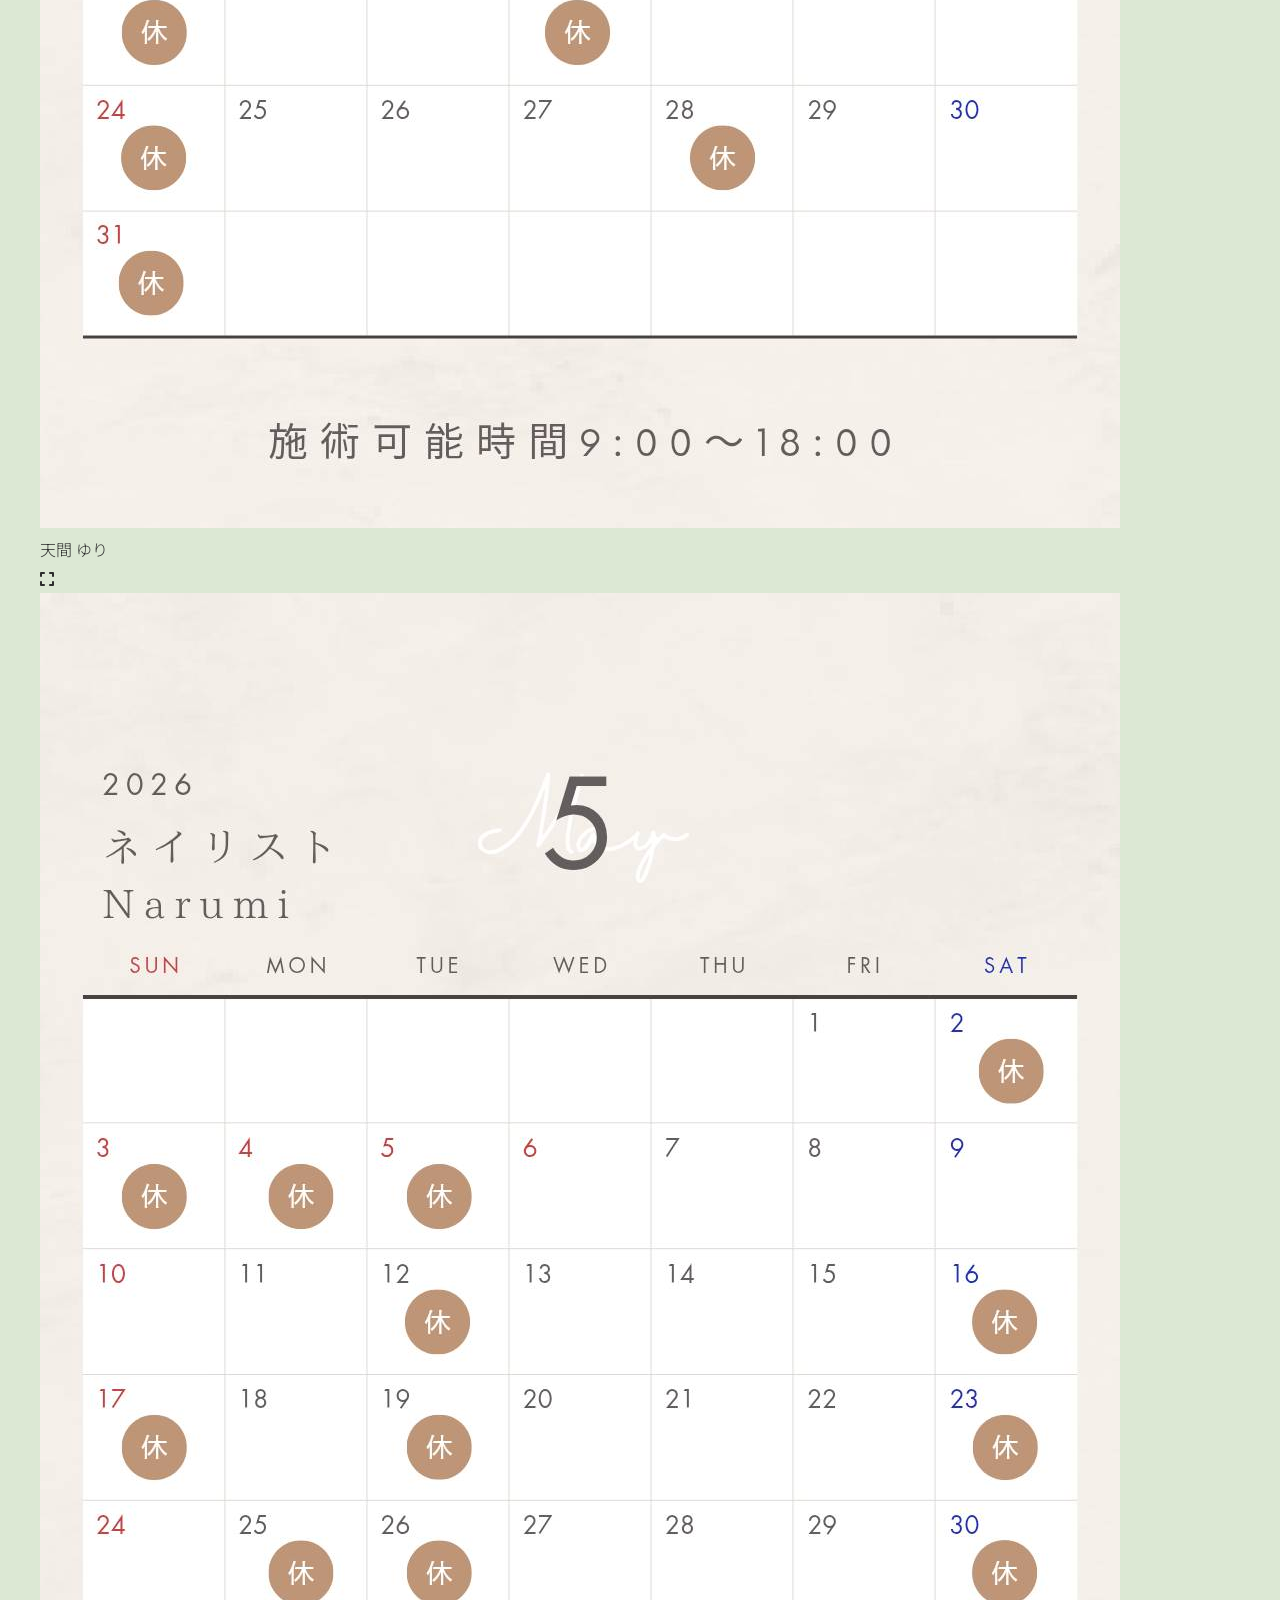
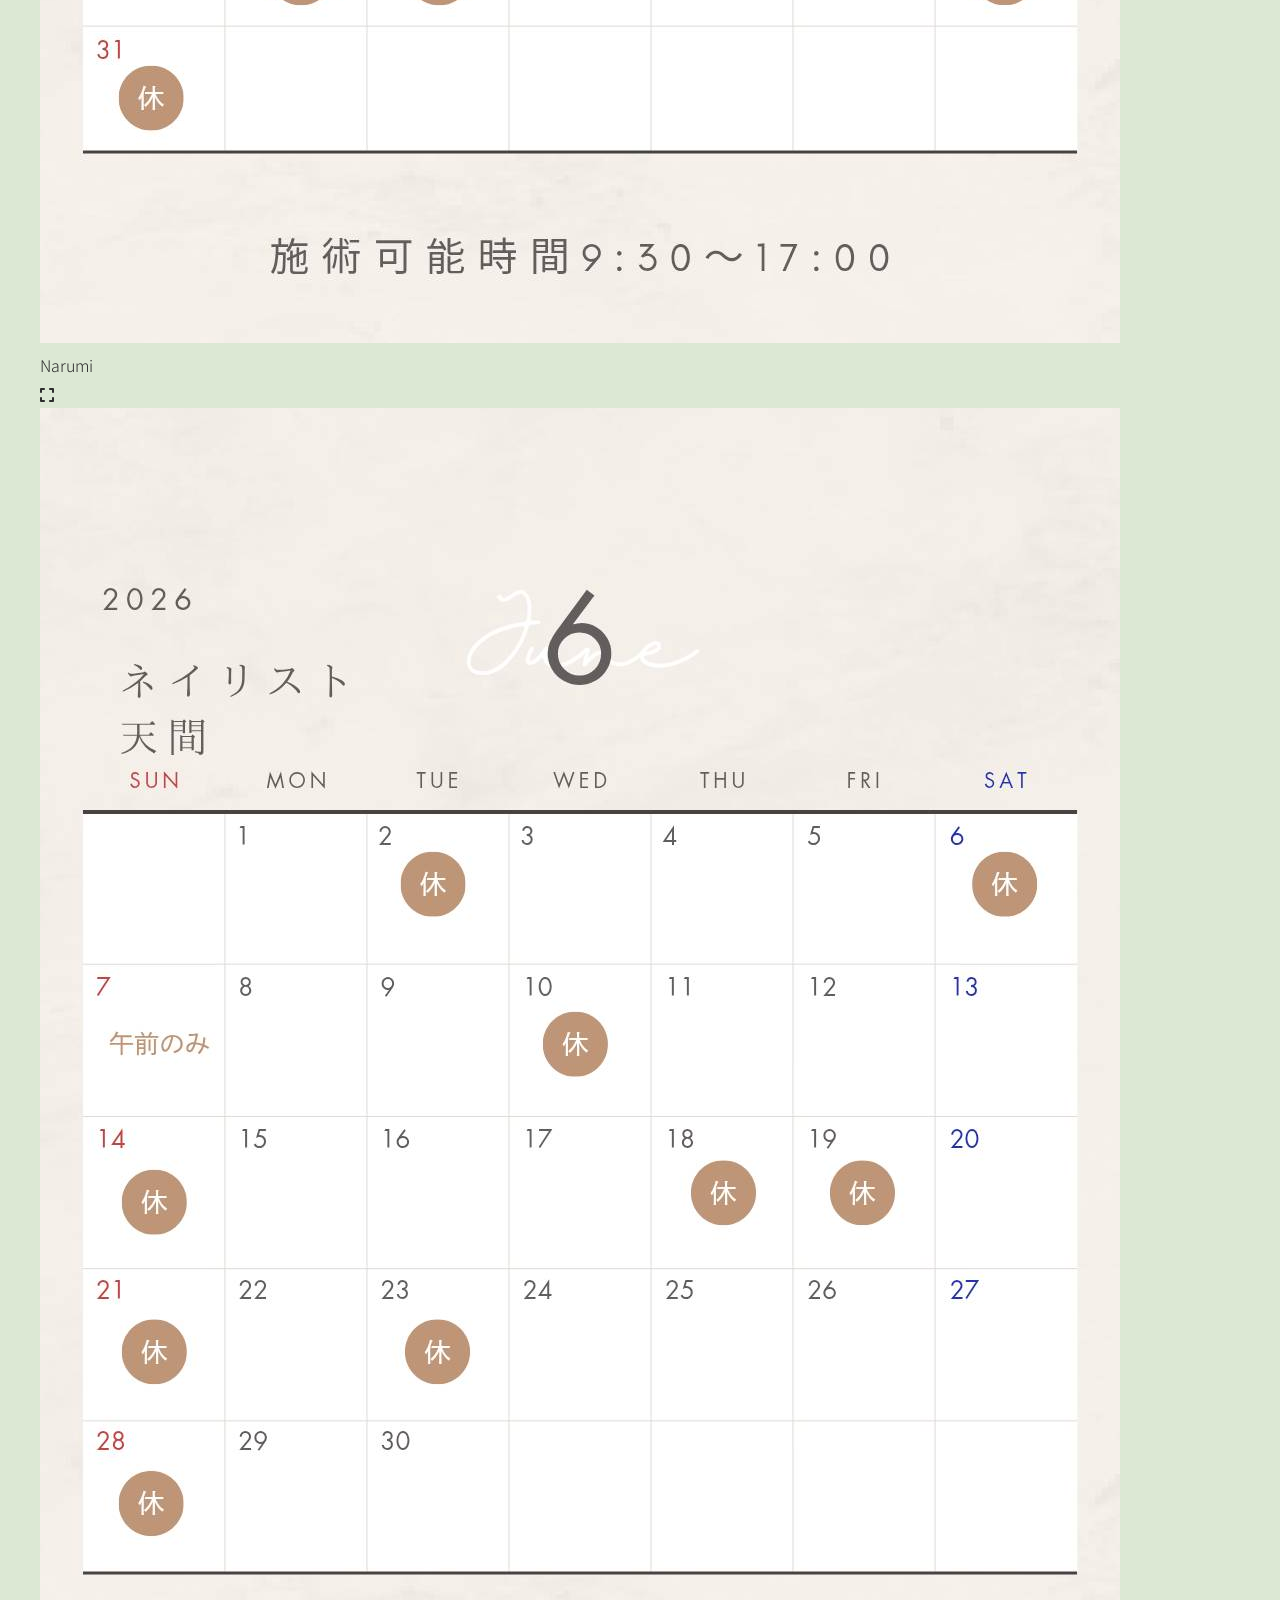
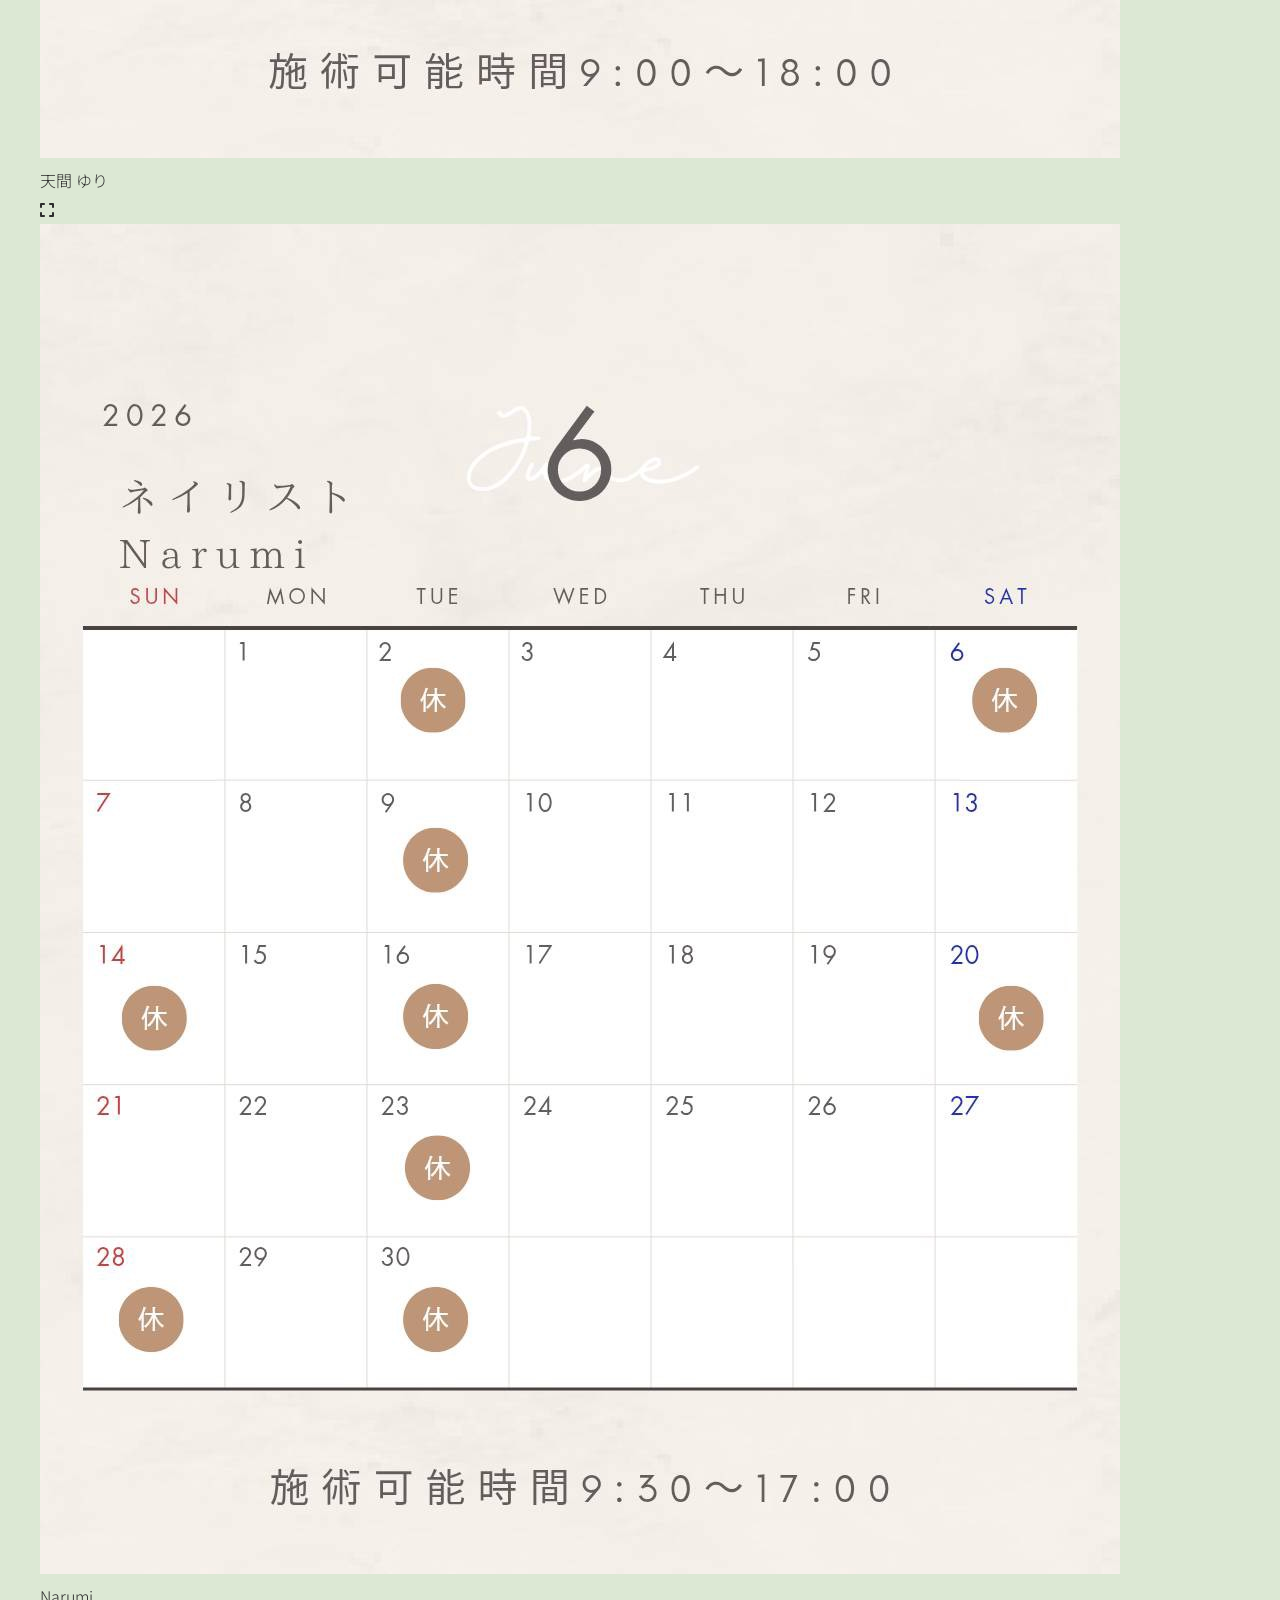
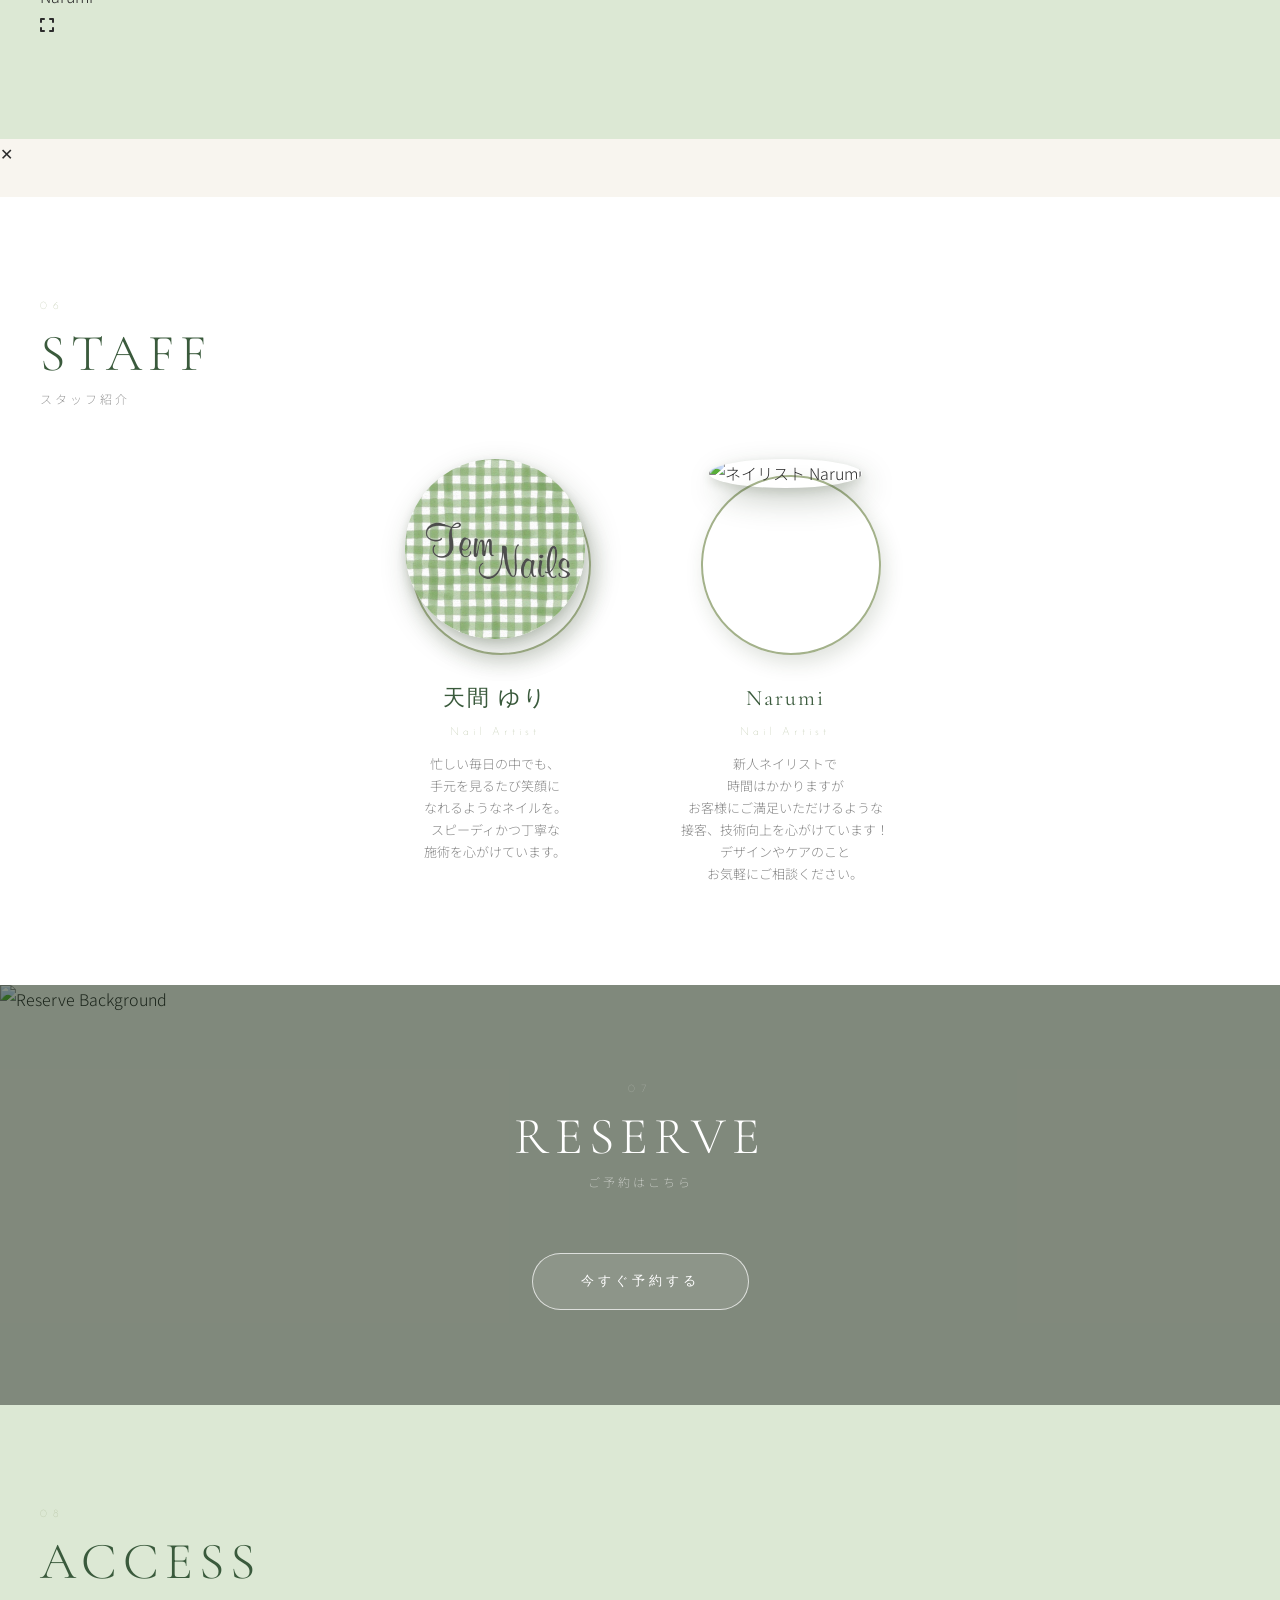
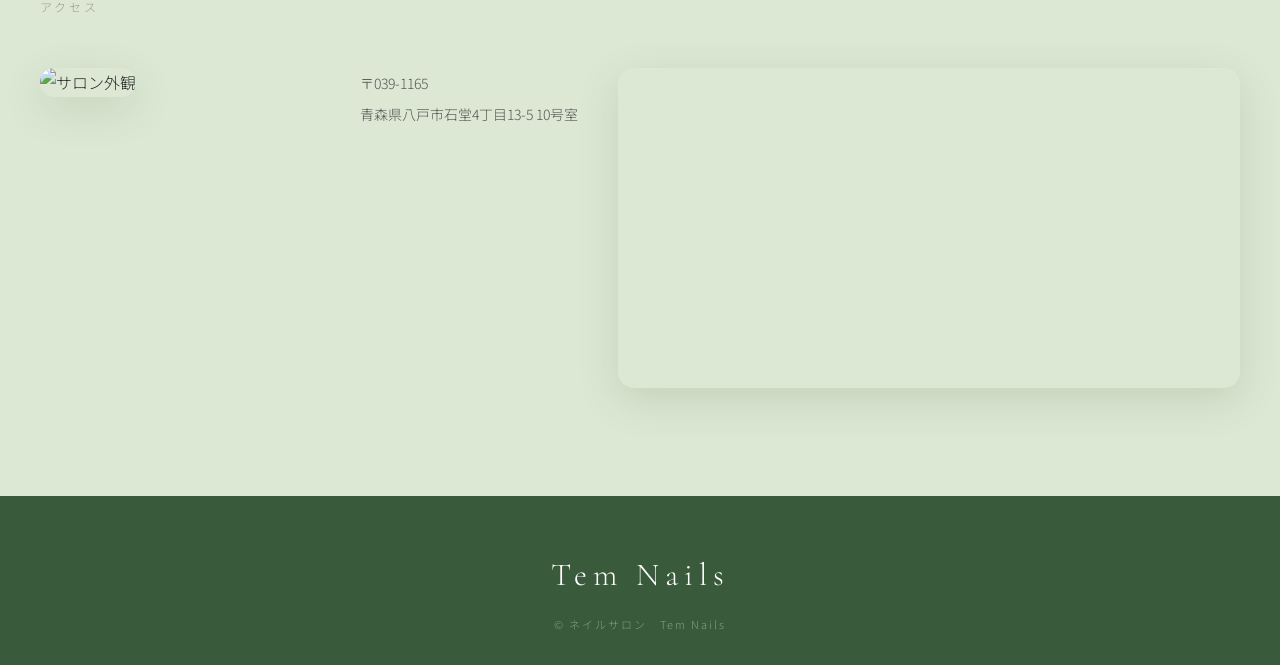
==== commit 9b918f78: "Update index.html" ====
--- a/index.html
+++ b/index.html
@@ -3,7 +3,39 @@
 <head>
 <meta charset="UTF-8">
 <meta name="viewport" content="width=device-width, initial-scale=1.0">
-<title>Tem Nails</title>
+<title>青森県八戸市の時短ネイルサロン Tem Nails（テンネイル）</title>
+  <script type="application/ld+json">
+{
+  "@context": "https://schema.org",
+  "@type": "NailSalon",
+  "name": "Tem Nails",
+  "image": "imagesTem/Tem1.jpg",
+  "address": {
+    "@type": "PostalAddress",
+    "streetAddress": "石堂4丁目13-5 10号室",
+    "addressLocality": "八戸市",
+    "addressRegion": "青森県",
+    "postalCode": "039-1165",
+    "addressCountry": "JP"
+  },
+  "geo": {
+    "@type": "GeoCoordinates",
+    "latitude": 40.5284, 
+    "longitude": 141.4641
+  },
+  "url": "自分のHPのURL",
+  "telephone": "電話番号（あれば）",
+  "openingHoursSpecification": [
+    {
+      "@type": "OpeningHoursSpecification",
+      "dayOfWeek": ["Monday", "Tuesday", "Wednesday", "Thursday", "Friday", "Saturday", "Sunday"],
+      "opens": "09:00",
+      "closes": "20:00"
+    }
+  ]
+}
+</script>
+<meta name="description" content="青森県八戸市石堂にあるネイルサロンTem Nails（テンネイル）です。最短60分のスピード施術で忙しい毎日でも可愛いネイルを。お子様連れも大歓迎です。">
 
 <link href="https://fonts.googleapis.com/css2?family=Cormorant+Garamond:ital,wght@0,300;0,400;1,300;1,400&family=Noto+Sans+JP:wght@200;300;400&family=Josefin+Sans:wght@100;200;300&display=swap" rel="stylesheet">
 <link rel="stylesheet" href="https://cdnjs.cloudflare.com/ajax/libs/font-awesome/6.5.0/css/all.min.css">
@@ -38,7 +70,7 @@
         <span class="hero-title-en">Tem Nails</span>
         <span class="hero-title-ja">テンネイル</span>
       </h1>
-      <a href="https://l.instagram.com/?u=https%3A%2F%2Fline.me%2Fti%2Fp%2FDaNY7QC4sG%3Futm_source%3Dig%26utm_medium%3Dsocial%26utm_content%3Dlink_in_bio%26fbclid%3DPAZXh0bgNhZW0CMTEAc3J0YwZhcHBfaWQMMjU2MjgxMDQwNTU4AAGndSQQoOgyfoHvBUkQ-bI_96WMexw70JC1AxlS_8j-iHX06WxYM5GrkdEALU4_aem_Av01XjBPyZtPpTLDg-YP4g&e=AT6alejQnC47FV5-nZRR3wYfXRXhvJJYxQtjBmNuZ2EOuNpbGDai5Tbqi87ruS8vMyZt9uiZAgTm7Xg0TDS5D_OioqzLBSCvYqaBLD5ioQ" class="hero-btn" target="_blank">今すぐ予約する</a>
+      <a href="https://line.me/ti/p/DaNY7QC4sG" class="hero-btn" target="_blank">今すぐ予約する</a>
     </div>
 
     <!-- スライドドット -->
@@ -56,7 +88,7 @@
     <a href="#gallery">GALLERY</a>
     <a href="#staff">STAFF</a>
     <a href="#info">RESERVE</a>
-    <a href="https://l.instagram.com/?u=https%3A%2F%2Fline.me%2Fti%2Fp%2FDaNY7QC4sG%3Futm_source%3Dig%26utm_medium%3Dsocial%26utm_content%3Dlink_in_bio%26fbclid%3DPAZXh0bgNhZW0CMTEAc3J0YwZhcHBfaWQMMjU2MjgxMDQwNTU4AAGndSQQoOgyfoHvBUkQ-bI_96WMexw70JC1AxlS_8j-iHX06WxYM5GrkdEALU4_aem_Av01XjBPyZtPpTLDg-YP4g&e=AT6alejQnC47FV5-nZRR3wYfXRXhvJJYxQtjBmNuZ2EOuNpbGDai5Tbqi87ruS8vMyZt9uiZAgTm7Xg0TDS5D_OioqzLBSCvYqaBLD5ioQ">CONTACT</a>
+    <a href="https://line.me/ti/p/DaNY7QC4sG">CONTACT</a>
   </nav>
 </header>
 
@@ -129,22 +161,22 @@
   <div class="gallery-scroll-wrap">
     <div class="gallery-scroll">
       <div class="gallery-scroll-item">
-        <img src="imagesTem/Tem11.jpg" alt="ブラウンアーモンド">
-      </div>
-      <div class="gallery-scroll-item">
-        <img src="imagesTem/Tem4.jpg" alt="フラワーアート">
-      </div>
-      <div class="gallery-scroll-item">
-        <img src="imagesTem/Tem13.jpg" alt="ホワイトフラワー">
-      </div>
-      <div class="gallery-scroll-item">
-        <img src="imagesTem/Tem12.jpg" alt="グリーン＋ブラック">
-      </div>
-      <div class="gallery-scroll-item">
-        <img src="imagesTem/Tem6.jpg" alt="ブラウン＋ブルー">
-      </div>
-      <div class="gallery-scroll-item">
-        <img src="imagesTem/Tem3.jpg" alt="カラーチップ">
+        <img src="imagesTem/Tem11.jpg" alt="八戸市ネイルサロン Tem Nailsのブラウンアーモンド">
+      </div>
+      <div class="gallery-scroll-item">
+        <img src="imagesTem/Tem4.jpg" alt="八戸市ネイルサロン Tem Nailsのフラワーアート">
+      </div>
+      <div class="gallery-scroll-item">
+        <img src="imagesTem/Tem13.jpg" alt="八戸市ネイルサロン Tem Nailsのホワイトフラワー">
+      </div>
+      <div class="gallery-scroll-item">
+        <img src="imagesTem/Tem12.jpg" alt="八戸市ネイルサロン Tem Nailsのグリーン＋ブラック">
+      </div>
+      <div class="gallery-scroll-item">
+        <img src="imagesTem/Tem6.jpg" alt="八戸市ネイルサロン Tem Nailsのブラウン＋ブルー">
+      </div>
+      <div class="gallery-scroll-item">
+        <img src="imagesTem/Tem3.jpg" alt="八戸市ネイルサロン Tem Nailsのカラーチップ">
       </div>
     </div>
   </div>
@@ -240,7 +272,7 @@
     <div class="staff-grid">
       <div class="staff-card">
         <div class="staff-img-wrap">
-          <img src="imagesTem/Tem25.jpg" alt="天間ゆり">
+          <img src="imagesTem/Tem25.jpg" alt="ネイリスト 天間ゆり">
           <div class="staff-img-deco"></div>
         </div>
         <h3>天間 ゆり</h3>
@@ -254,7 +286,7 @@
 
       <div class="staff-card">
         <div class="staff-img-wrap">
-          <img src="imagesTem/Tem26.jpg" alt="Narumi">
+          <img src="imagesTem/Tem26.jpg" alt="ネイリスト Narumi">
           <div class="staff-img-deco"></div>
         </div>
         <h3>Narumi</h3>
@@ -276,7 +308,7 @@
     <div class="section-label light">07</div>
     <h2 class="section-title light">RESERVE</h2>
     <p class="section-sub light">ご予約はこちら</p>
-    <a href="https://l.instagram.com/?u=https%3A%2F%2Fline.me%2Fti%2Fp%2FDaNY7QC4sG%3Futm_source%3Dig%26utm_medium%3Dsocial%26utm_content%3Dlink_in_bio%26fbclid%3DPAZXh0bgNhZW0CMTEAc3J0YwZhcHBfaWQMMjU2MjgxMDQwNTU4AAGndSQQoOgyfoHvBUkQ-bI_96WMexw70JC1AxlS_8j-iHX06WxYM5GrkdEALU4_aem_Av01XjBPyZtPpTLDg-YP4g&e=AT6alejQnC47FV5-nZRR3wYfXRXhvJJYxQtjBmNuZ2EOuNpbGDai5Tbqi87ruS8vMyZt9uiZAgTm7Xg0TDS5D_OioqzLBSCvYqaBLD5ioQ" class="reserve-btn" target="_blank">今すぐ予約する</a>
+    <a href="https://line.me/ti/p/DaNY7QC4sG" class="reserve-btn" target="_blank">今すぐ予約する</a>
   </div>
 </section>
 
